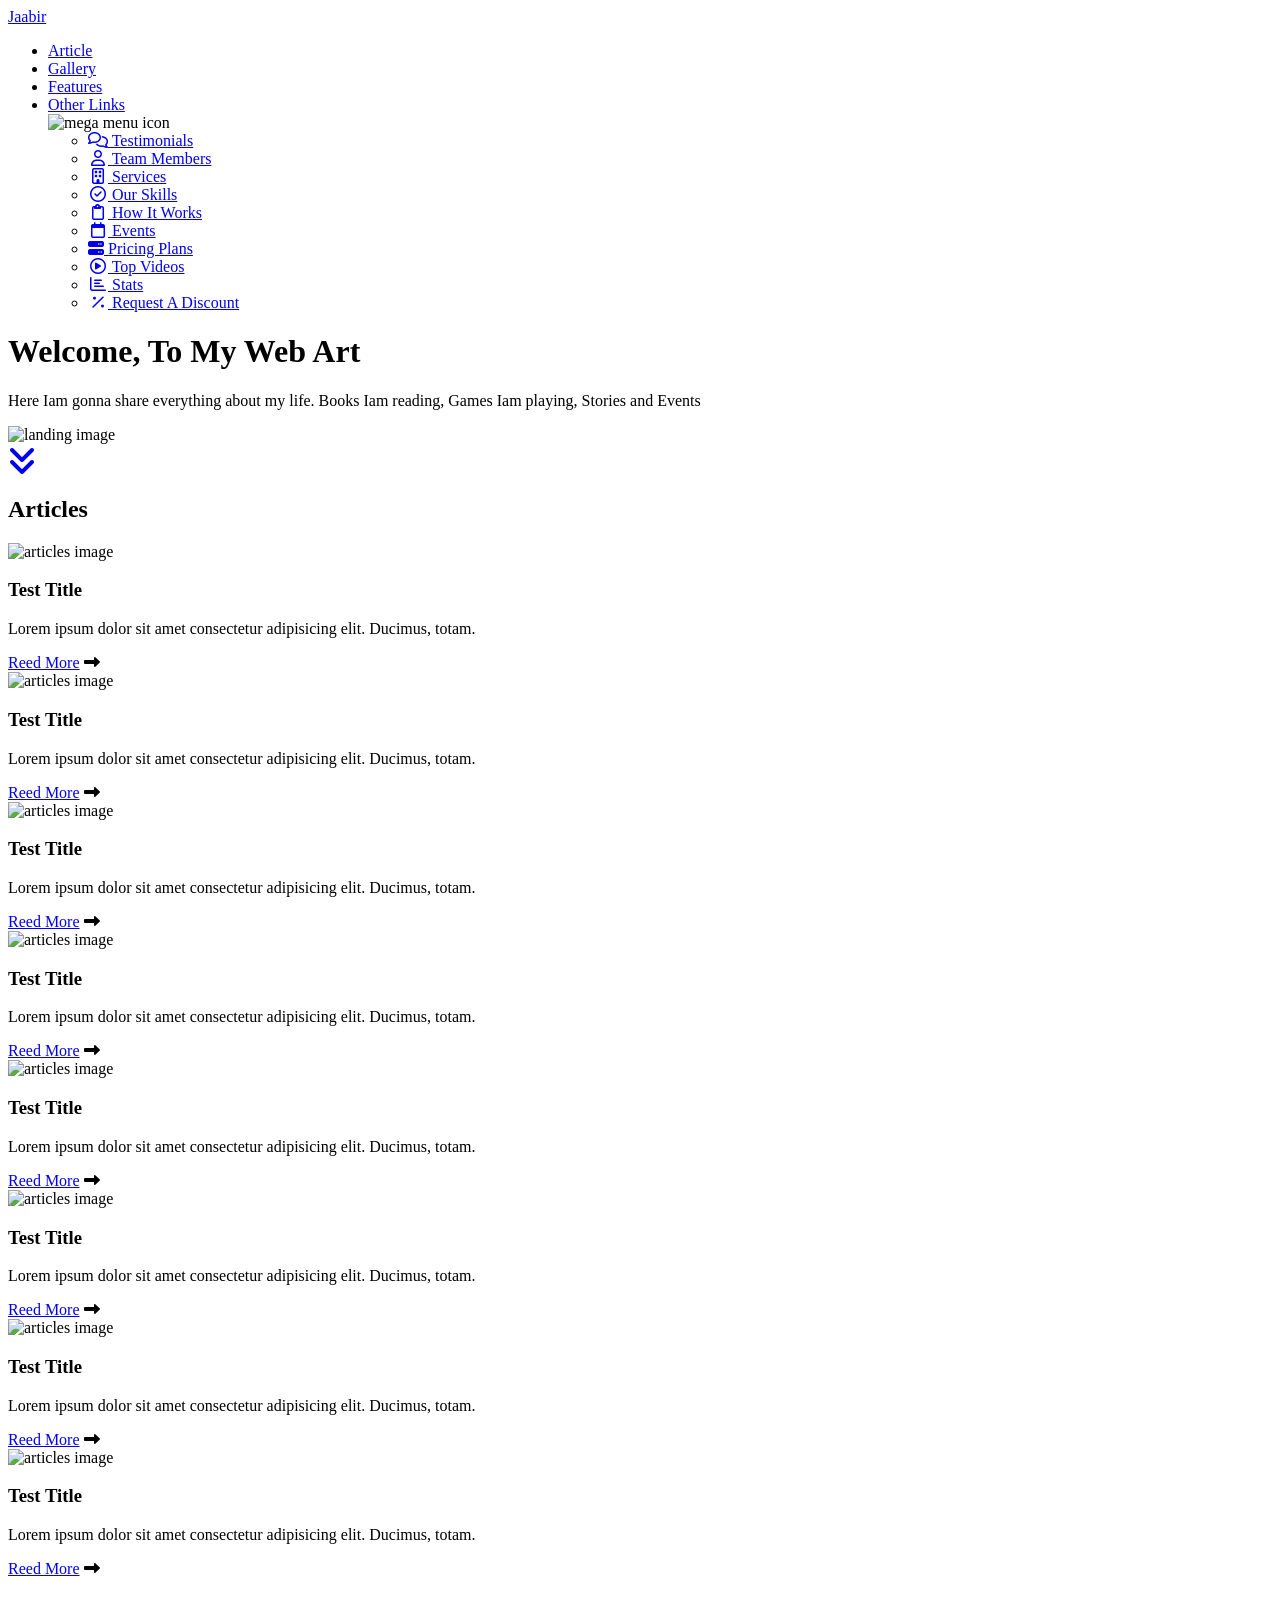
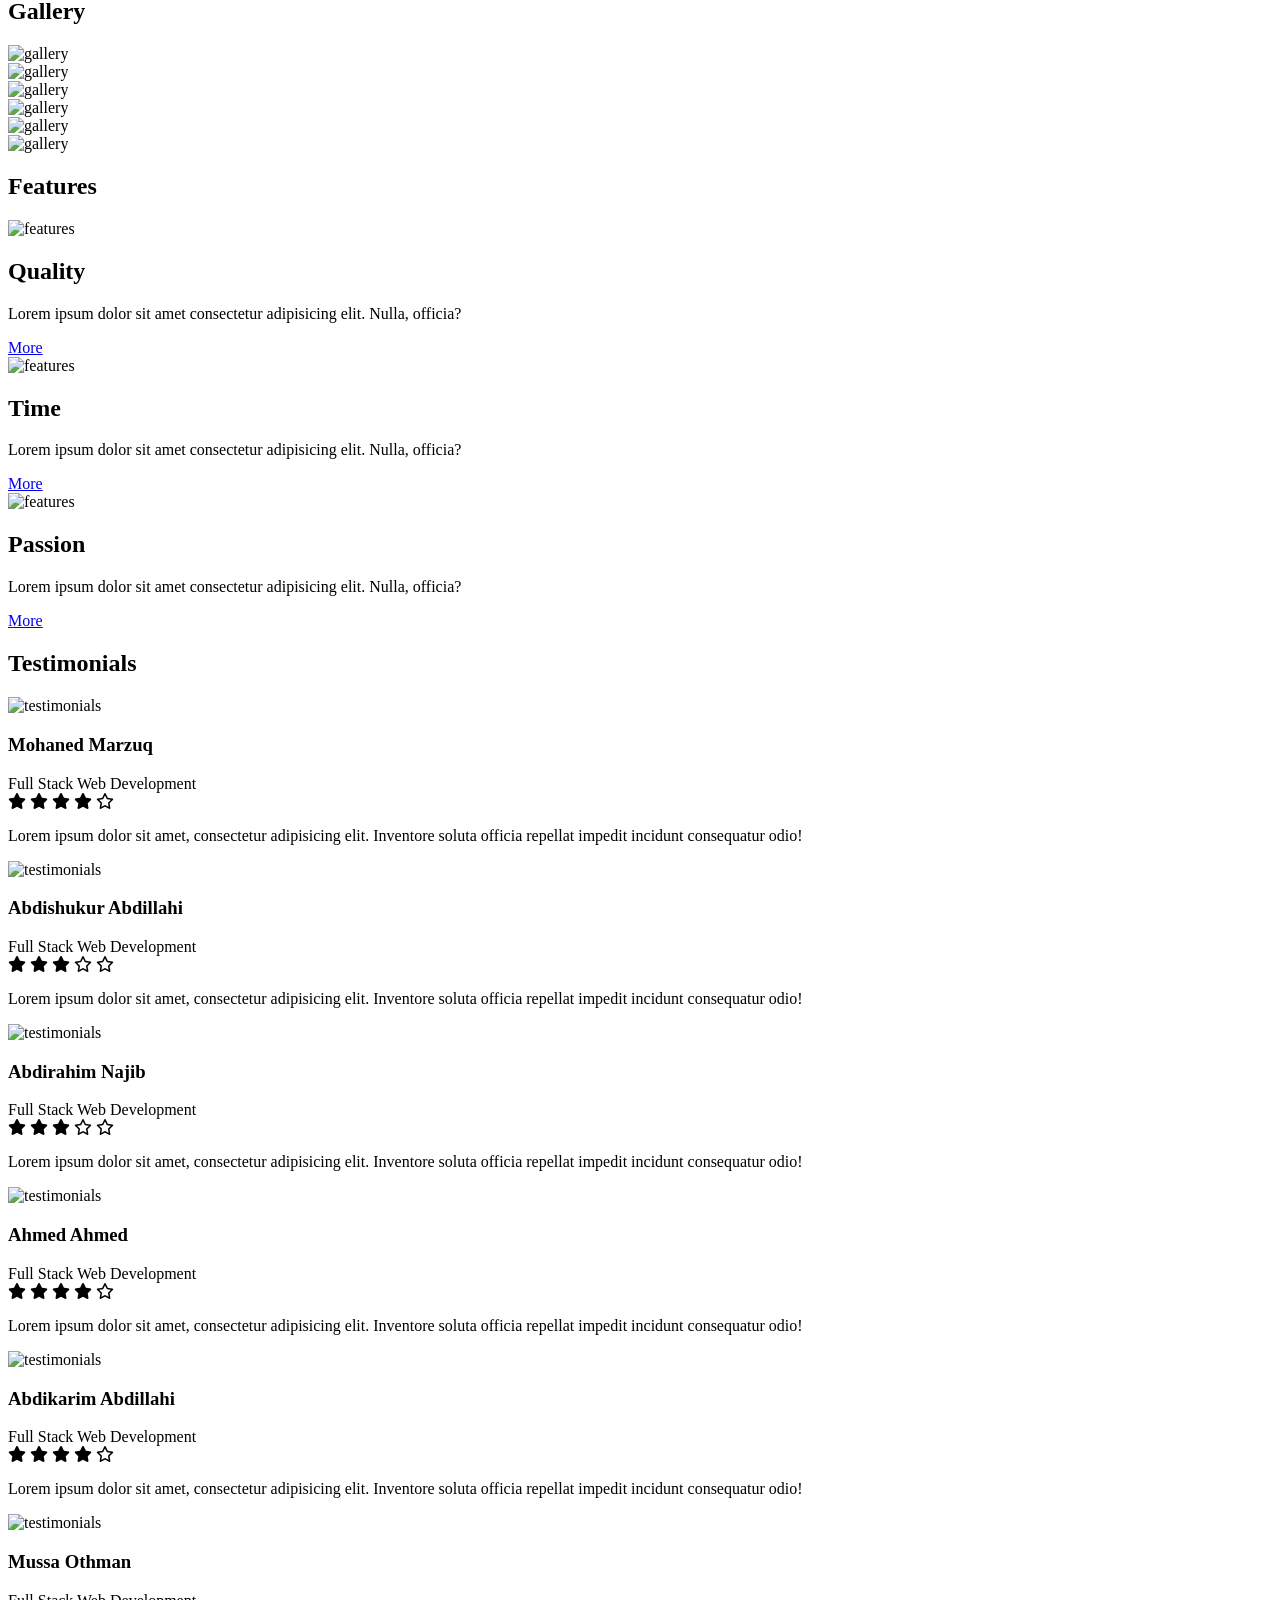
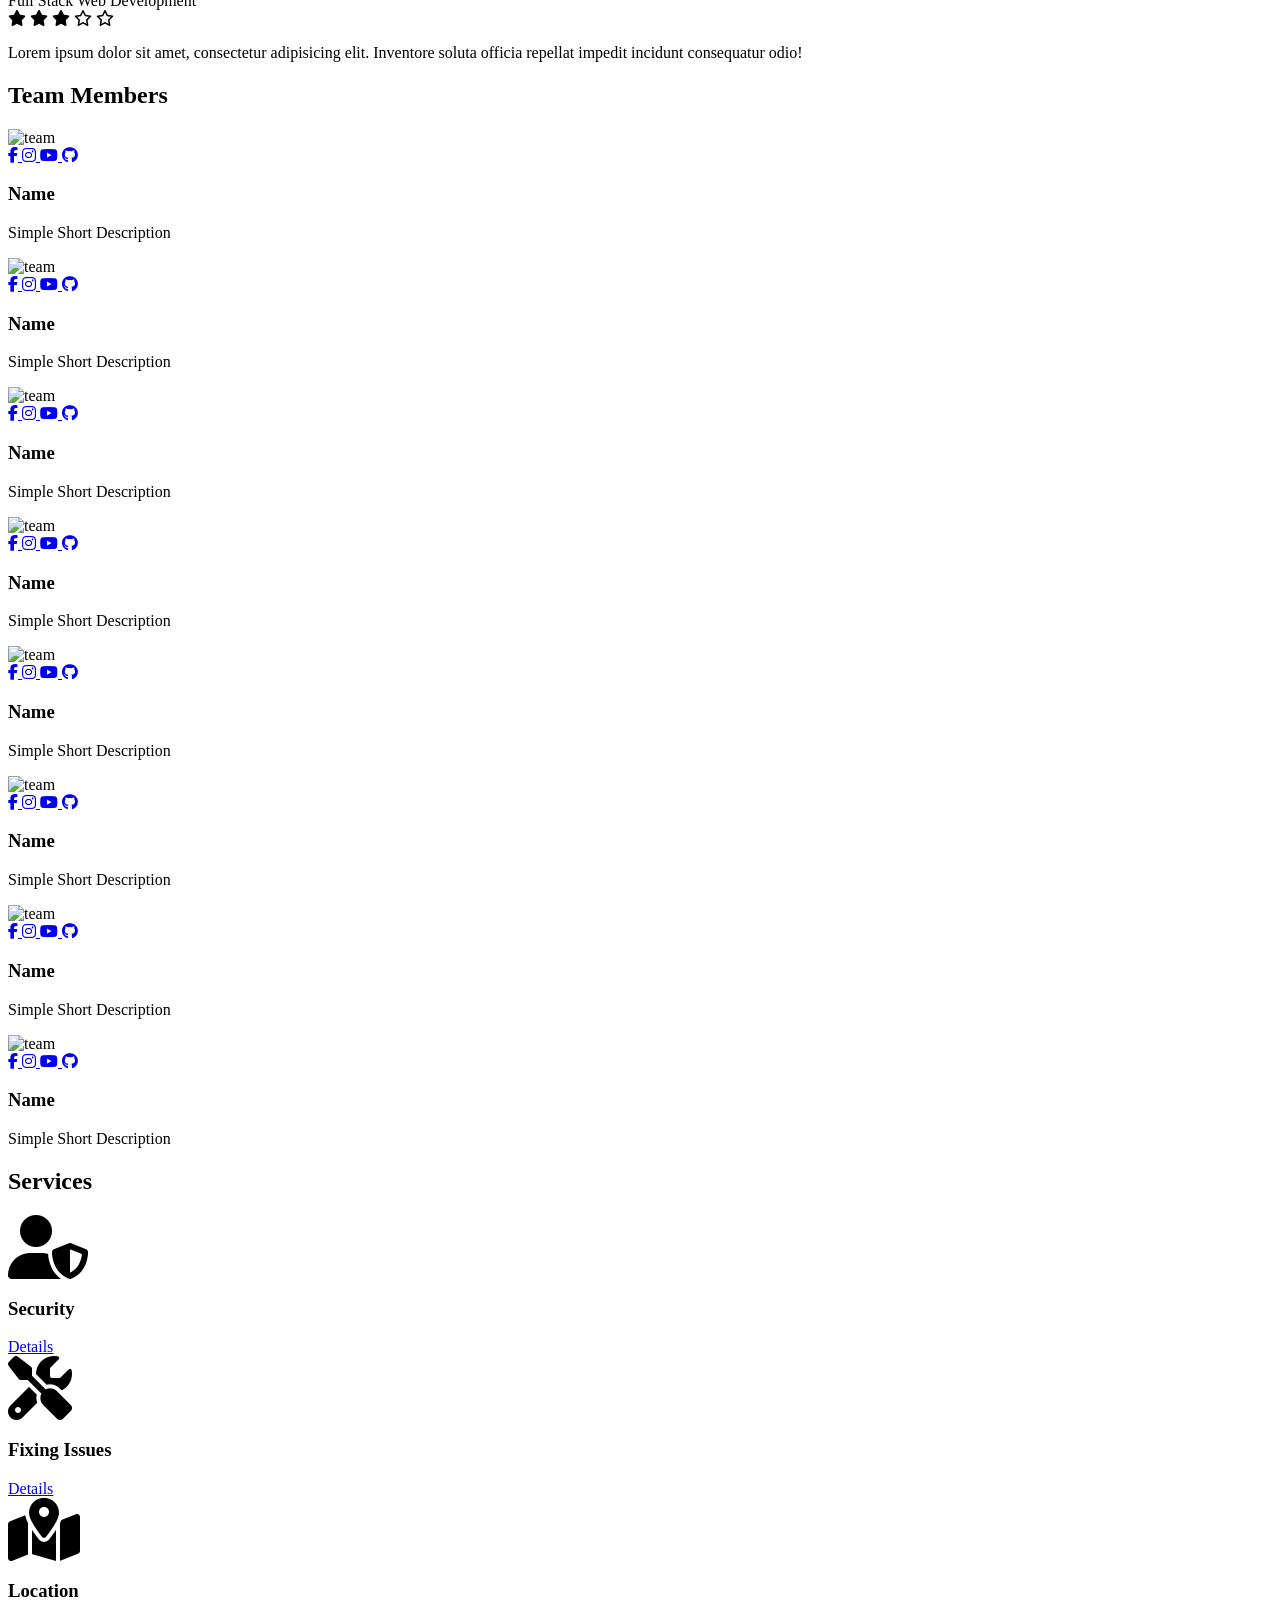
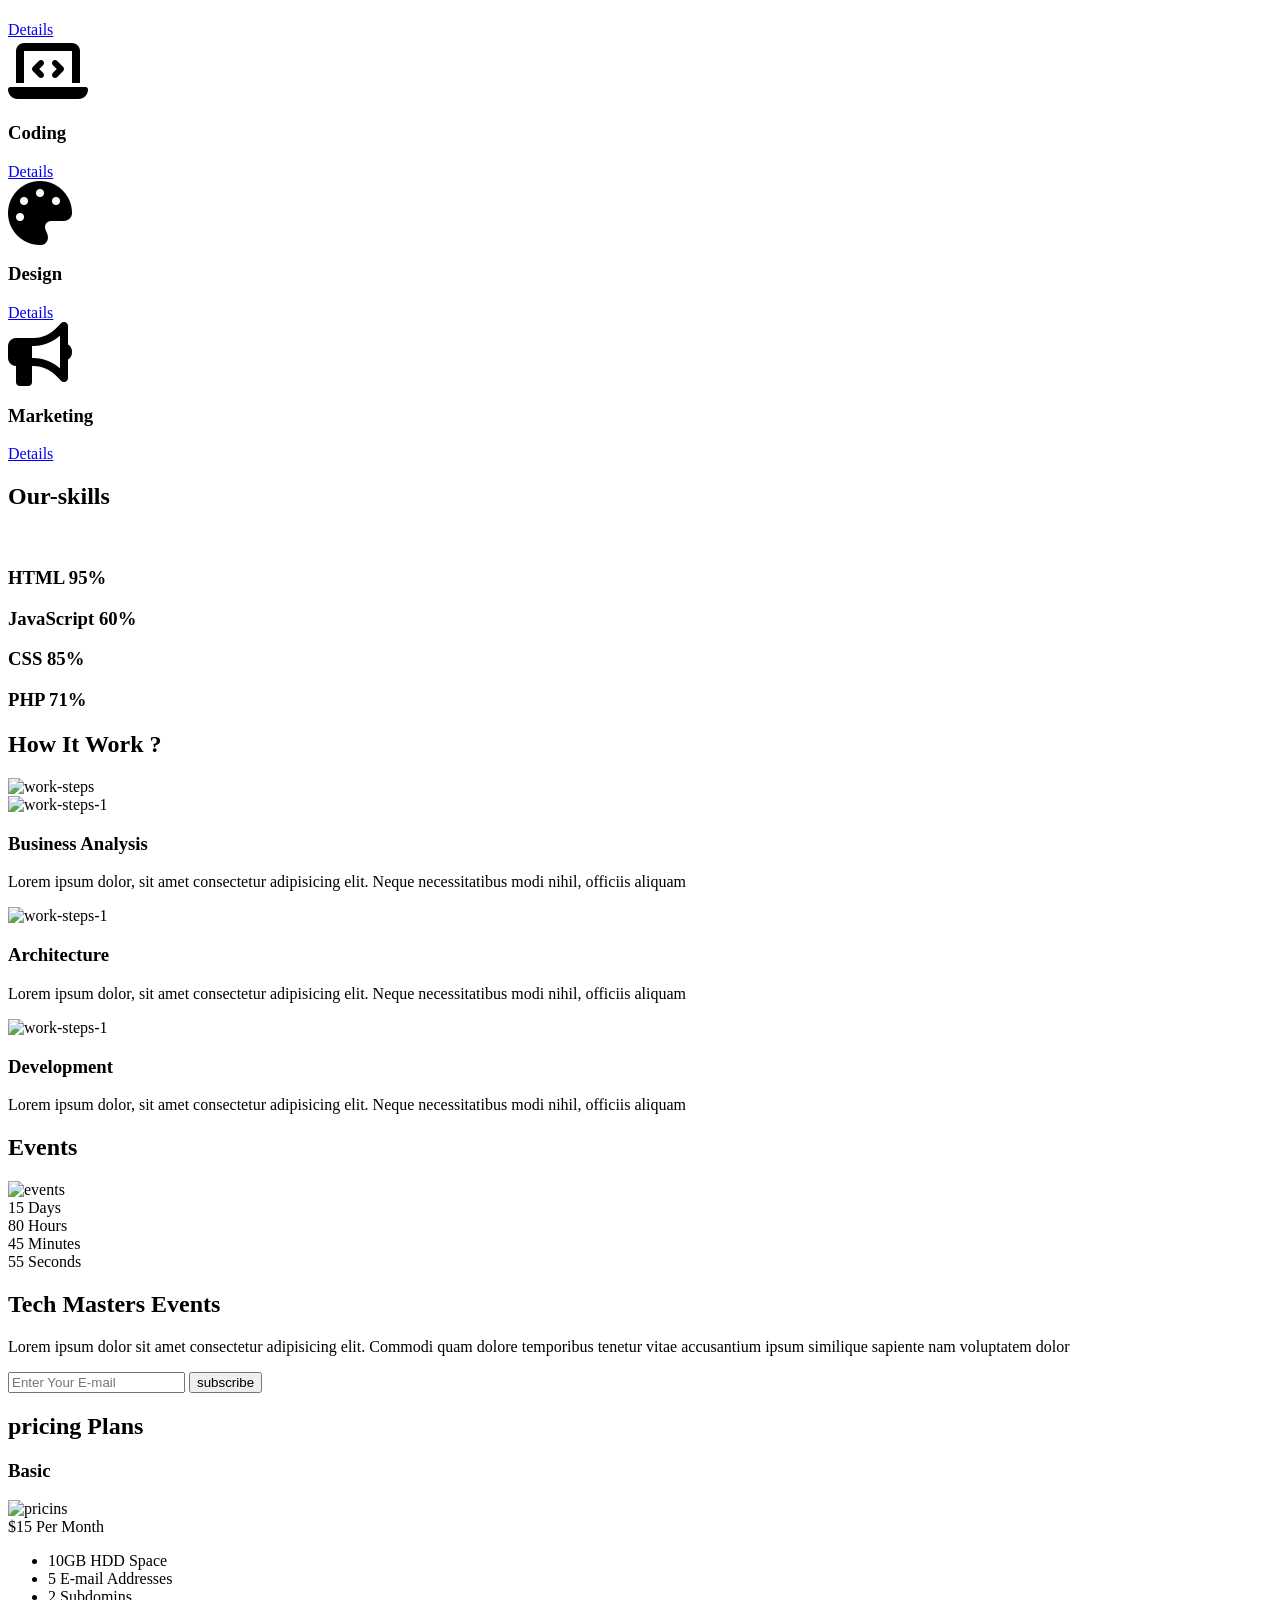
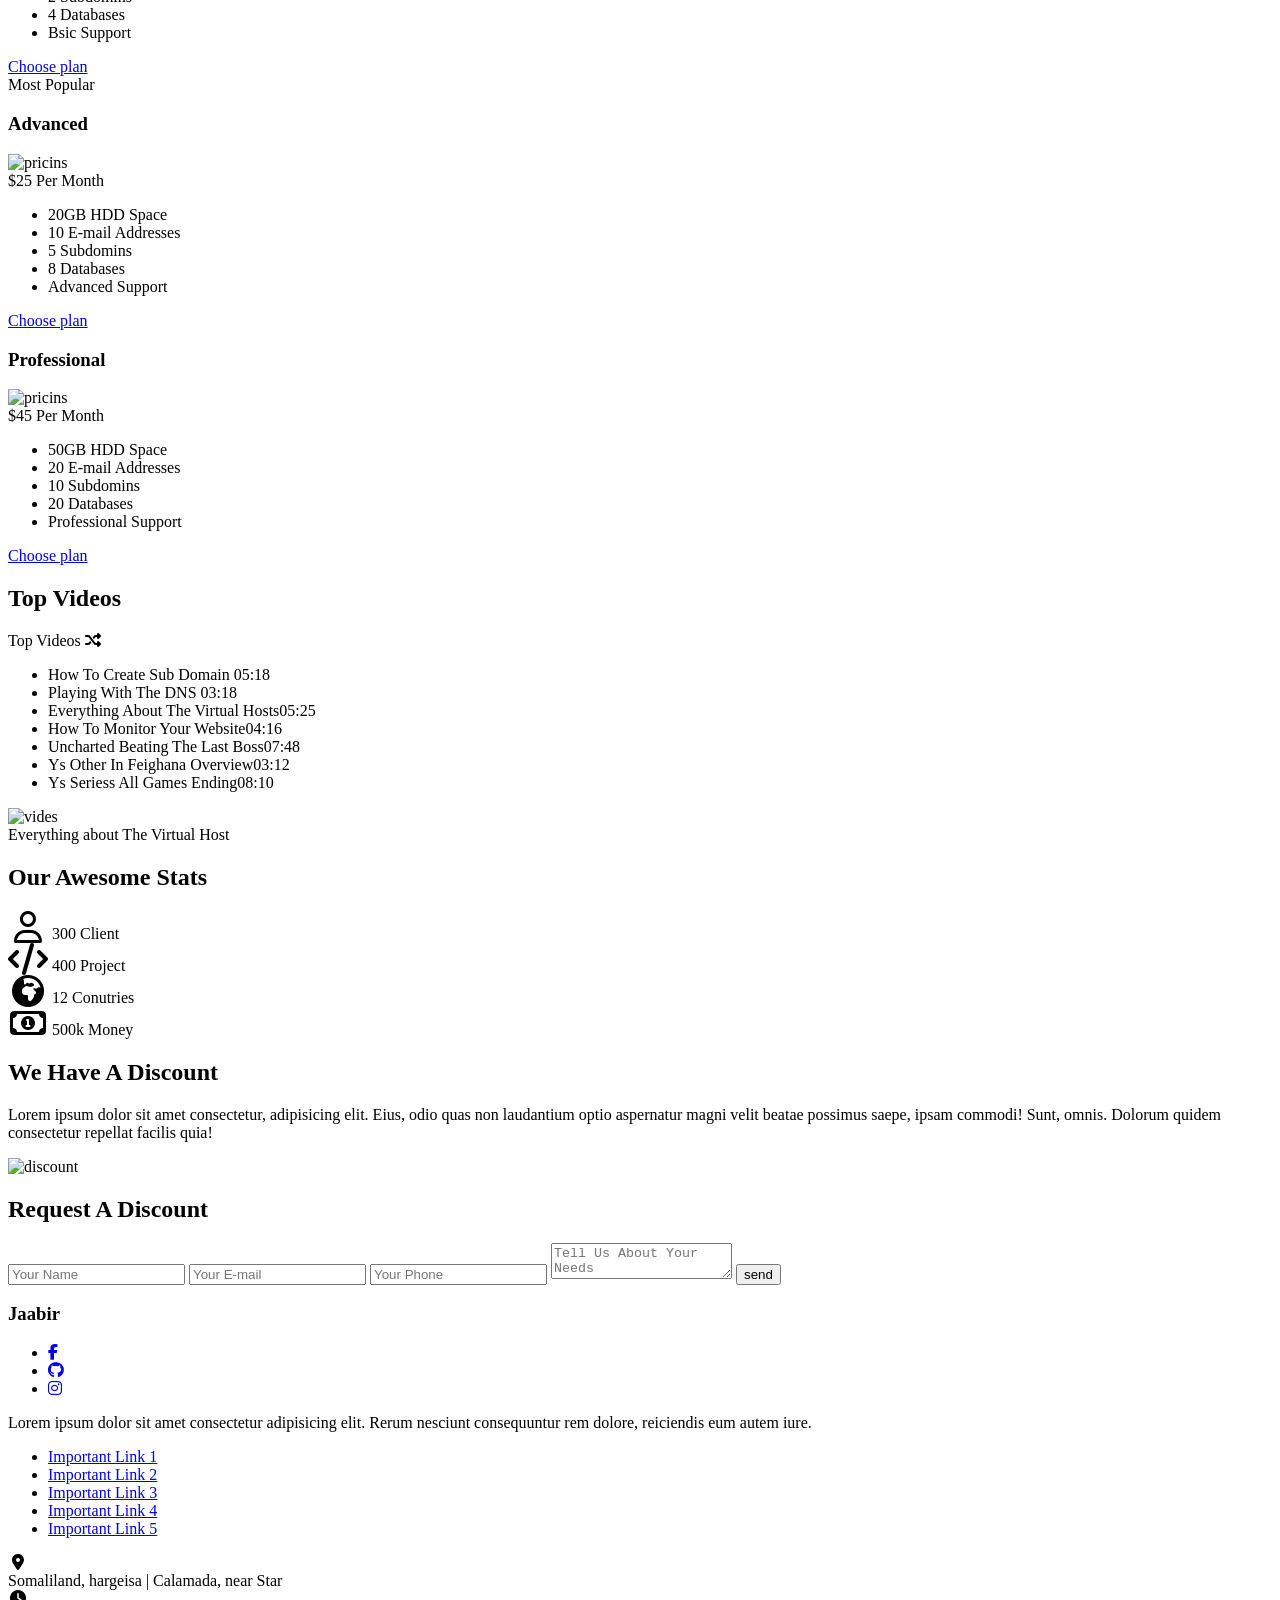
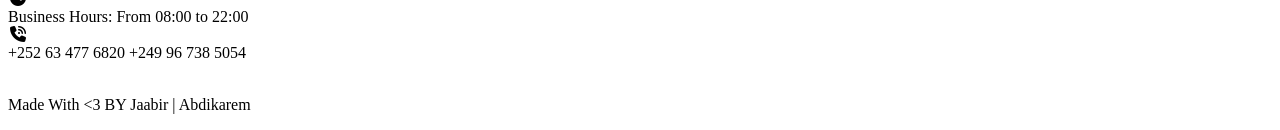
==== index.html @ 2e569401 "Add files via upload" ====
<!DOCTYPE html>
<html lang="en">

<head>
    <meta charset="UTF-8">
    <meta http-equiv="X-UA-Compatible" content="IE=edge">
    <meta name="viewport" content="width=device-width, initial-scale=1.0">
    <link rel="stylesheet" href="css/jabir.css">
    <link rel="stylesheet" href="css/normalize.css">
    <!-- font awesome -->
    <link rel="stylesheet" href="https://cdnjs.cloudflare.com/ajax/libs/font-awesome/6.1.1/css/all.min.css">
    <!-- google fonts -->
    <link rel="preconnect" href="https://fonts.googleapis.com">
    <link rel="preconnect" href="https://fonts.gstatic.com" crossorigin>
    <link
        href="https://fonts.googleapis.com/css2?family=Cairo:wght@300;400;500;700&family=Open+Sans:wght@400;700&family=Poppins:ital,wght@0,200;0,400;0,500;0,700;0,800;0,900;1,400;1,500;1,700;1,800&family=Work+Sans:wght@200;300;400;500;600;700;800&display=swap"
        rel="stylesheet">
    <title>Jaabir</title>
</head>

<body>
    <!-- start header  -->
    <div class="header" id="header">
        <div class="container">
            <a href="#" class="logo">Jaabir </a>
            <ul class="main-nav">
                <li><a href="#articles">Article</a></li>
                <li><a href="#gallery">Gallery</a></li>
                <li><a href="#features">Features</a></li>
                <li>
                    <a href="#">Other Links</a>
                    <!-- Megamenu start -->
                    <div class="mega-menu">
                        <div class="image">
                            <img src="imgs/megamenu.png" alt="mega menu icon">
                        </div>
                        <ul class="links">
                            <li>
                                <a href="#testimonials">
                                    <i class="far fa-comments fa-fw"></i> Testimonials
                                </a>
                            </li>
                            <li>
                                <a href="#team">
                                    <i class="far fa-user fa-fw"></i> Team Members
                                </a>
                            </li>
                            <li>
                                <a href="#services">
                                    <i class="far fa-building fa-fw"></i> Services
                                </a>
                            </li>
                            <li>
                                <a href="#skills">
                                    <i class="far fa-check-circle fa-fw"></i> Our Skills
                                </a>
                            </li>
                            <li>
                                <a href="#works">
                                    <i class="far fa-clipboard fa-fw"></i> How It Works
                                </a>
                            </li>
                        </ul>
                        <ul class="links">
                            <li>
                                <a href="#events">
                                    <i class="far fa-calendar fa-fw"></i> Events
                                </a>
                            </li>
                            <li>
                                <a href="#pricing">
                                    <i class="fa fa-server"></i> Pricing Plans
                                </a>
                            </li>
                            <li>
                                <a href="#videos">
                                    <i class="far fa-play-circle fa-fw"></i> Top Videos
                                </a>
                            </li>
                            <li>
                                <a href="#stats">
                                    <i class="far fa-chart-bar fa-fw"></i> Stats
                                </a>
                            </li>
                            <li>
                                <a href="#discount">
                                    <i class="far fa-percent fa-fw"></i> Request A Discount
                                </a>
                            </li>
                        </ul>
                    </div>
                    <!-- Magamenu end -->
                </li>
            </ul>
        </div>
    </div>
    <!-- end header  -->
    <!-- landing start  -->
    <div class="landing">
        <div class="container">
            <div class="text">
                <h1>Welcome, To My Web Art</h1>
                <p>Here Iam gonna share everything about my life. Books Iam reading, Games Iam playing, Stories and
                    Events</p>
            </div>
            <div class="image">
                <img src="imgs/landing-image.png" alt="landing image">
            </div>
        </div>
        <a href="#articles" class="go-down">
            <i class="fas fa-angle-double-down fa-2x"></i>
        </a>
    </div>
    <!-- landing end -->
    <!-- start Articles  -->
    <div class="articles" id="articles">
        <h2 class="main-title">Articles</h2>
        <div class="container">
            <div class="box">
                <img src="imgs/cat-01.jpg" alt="articles image">
                <div class="content">
                    <h3>Test Title</h3>
                    <p>Lorem ipsum dolor sit amet consectetur adipisicing elit. Ducimus, totam.</p>
                </div>
                <div class="info">
                    <a href="#">Reed More</a>
                    <i class="fas fa-long-arrow-alt-right"></i>
                </div>
            </div>
            <div class="box">
                <img src="imgs/cat-02.jpg" alt="articles image">
                <div class="content">
                    <h3>Test Title</h3>
                    <p>Lorem ipsum dolor sit amet consectetur adipisicing elit. Ducimus, totam.</p>
                </div>
                <div class="info">
                    <a href="#">Reed More</a>
                    <i class="fas fa-long-arrow-alt-right"></i>
                </div>
            </div>
            <div class="box">
                <img src="imgs/cat-03.jpg" alt="articles image">
                <div class="content">
                    <h3>Test Title</h3>
                    <p>Lorem ipsum dolor sit amet consectetur adipisicing elit. Ducimus, totam.</p>
                </div>
                <div class="info">
                    <a href="#">Reed More</a>
                    <i class="fas fa-long-arrow-alt-right"></i>
                </div>
            </div>
            <div class="box">
                <img src="imgs/cat-04.jpg" alt="articles image">
                <div class="content">
                    <h3>Test Title</h3>
                    <p>Lorem ipsum dolor sit amet consectetur adipisicing elit. Ducimus, totam.</p>
                </div>
                <div class="info">
                    <a href="#">Reed More</a>
                    <i class="fas fa-long-arrow-alt-right"></i>
                </div>
            </div>
            <div class="box">
                <img src="imgs/cat-05.jpg" alt="articles image">
                <div class="content">
                    <h3>Test Title</h3>
                    <p>Lorem ipsum dolor sit amet consectetur adipisicing elit. Ducimus, totam.</p>
                </div>
                <div class="info">
                    <a href="#">Reed More</a>
                    <i class="fas fa-long-arrow-alt-right"></i>
                </div>
            </div>
            <div class="box">
                <img src="imgs/cat-06.jpg" alt="articles image">
                <div class="content">
                    <h3>Test Title</h3>
                    <p>Lorem ipsum dolor sit amet consectetur adipisicing elit. Ducimus, totam.</p>
                </div>
                <div class="info">
                    <a href="#">Reed More</a>
                    <i class="fas fa-long-arrow-alt-right"></i>
                </div>
            </div>
            <div class="box">
                <img src="imgs/cat-07.jpg" alt="articles image">
                <div class="content">
                    <h3>Test Title</h3>
                    <p>Lorem ipsum dolor sit amet consectetur adipisicing elit. Ducimus, totam.</p>
                </div>
                <div class="info">
                    <a href="#">Reed More</a>
                    <i class="fas fa-long-arrow-alt-right"></i>
                </div>
            </div>
            <div class="box">
                <img src="imgs/cat-08.jpg" alt="articles image">
                <div class="content">
                    <h3>Test Title</h3>
                    <p>Lorem ipsum dolor sit amet consectetur adipisicing elit. Ducimus, totam.</p>
                </div>
                <div class="info">
                    <a href="#">Reed More</a>
                    <i class="fas fa-long-arrow-alt-right"></i>
                </div>
            </div>
        </div>
    </div>
    <div class="spikes"></div>
    <!-- end Articles  -->
    <!-- Start Gallery  -->
    <div class="gallery" id="gallery">

        <h2 class="main-title">Gallery</h2>
        <div class="container">
            <div class="box">
                <div class="image">
                    <img src="imgs/gallery-01.png" alt="gallery">
                </div>
            </div>
            <div class="box">
                <div class="image">
                    <img src="imgs/gallery-02.png" alt="gallery">
                </div>
            </div>
            <div class="box">
                <div class="image">
                    <img src="imgs/gallery-03.jpg" alt="gallery">
                </div>
            </div>
            <div class="box">
                <div class="image">
                    <img src="imgs/gallery-04.png" alt="gallery">
                </div>
            </div>
            <div class="box">
                <div class="image">
                    <img src="imgs/gallery-05.jpg" alt="gallery">
                </div>
            </div>
            <div class="box">
                <div class="image">
                    <img src="imgs/gallery-06.png" alt="gallery">
                </div>
            </div>
        </div>
    </div>
    <!-- End Gallery  -->
    <!-- Start Features -->
    <div class="features" id="features">
        <h2 class="main-title"> Features</h2>
        <div class="container">
            <div class="box quality">
                <div class="img-holder">
                    <img src="imgs/features-01.jpg" alt="features">
                </div>
                <h2>Quality</h2>
                <p>Lorem ipsum dolor sit amet consectetur adipisicing elit. Nulla, officia?</p>
                <a href="#">More</a>
            </div>
            <div class="box time">
                <div class="img-holder">
                    <img src="imgs/features-02.jpg" alt="features">
                </div>
                <h2>Time</h2>
                <p>Lorem ipsum dolor sit amet consectetur adipisicing elit. Nulla, officia?</p>
                <a href="#">More</a>
            </div>
            <div class="box passion">
                <div class="img-holder">
                    <img src="imgs/features-03.jpg" alt="features">
                </div>
                <h2>Passion</h2>
                <p>Lorem ipsum dolor sit amet consectetur adipisicing elit. Nulla, officia?</p>
                <a href="#">More</a>
            </div>
        </div>
    </div>
    <div class="spikes"></div>

    <!-- End Features -->
    <!-- Start Testimonials -->
    <div class="testimonials" id="testimonials">
        <h2 class="main-title">Testimonials</h2>
        <div class="container">
            <div class="box">
                <img src="imgs/avatar-03.png" alt="testimonials">
                <h3>Mohaned Marzuq</h3>
                <span class="title">Full Stack Web Development </span>
                <div class="rate">
                    <i class="filled fas fa-star"></i>
                    <i class="filled fas fa-star"></i>
                    <i class="filled fas fa-star"></i>
                    <i class="filled fas fa-star"></i>
                    <i class="far fa-star"></i>
                </div>
                <p>Lorem ipsum dolor sit amet, consectetur adipisicing elit. Inventore soluta officia repellat impedit
                    incidunt consequatur odio!</p>
            </div>
            <div class="box">
                <img src="imgs/avatar-01.png" alt="testimonials">
                <h3>Abdishukur Abdillahi</h3>
                <span class="title">Full Stack Web Development </span>
                <div class="rate">
                    <i class="filled fas fa-star"></i>
                    <i class="filled fas fa-star"></i>
                    <i class="filled fas fa-star"></i>
                    <i class="far fa-star"></i>
                    <i class="far fa-star"></i>
                </div>
                <p>Lorem ipsum dolor sit amet, consectetur adipisicing elit. Inventore soluta officia repellat impedit
                    incidunt consequatur odio!</p>
            </div>
            <div class="box">
                <img src="imgs/avatar-02.png" alt="testimonials">
                <h3>Abdirahim Najib</h3>
                <span class="title">Full Stack Web Development </span>
                <div class="rate">
                    <i class="filled fas fa-star"></i>
                    <i class="filled fas fa-star"></i>
                    <i class="filled fas fa-star"></i>
                    <i class="far fa-star"></i>
                    <i class="far fa-star"></i>
                </div>
                <p>Lorem ipsum dolor sit amet, consectetur adipisicing elit. Inventore soluta officia repellat impedit
                    incidunt consequatur odio!</p>
            </div>
            <div class="box">
                <img src="imgs/avatar-04.png" alt="testimonials">
                <h3>Ahmed Ahmed</h3>
                <span class="title">Full Stack Web Development </span>
                <div class="rate">
                    <i class="filled fas fa-star"></i>
                    <i class="filled fas fa-star"></i>
                    <i class="filled fas fa-star"></i>
                    <i class="filled fas fa-star"></i>
                    <i class="far fa-star"></i>
                </div>
                <p>Lorem ipsum dolor sit amet, consectetur adipisicing elit. Inventore soluta officia repellat impedit
                    incidunt consequatur odio!</p>
            </div>
            <div class="box">
                <img src="imgs/avatar-06.png" alt="testimonials">
                <h3>Abdikarim Abdillahi</h3>
                <span class="title">Full Stack Web Development</span>
                <div class="rate">
                    <i class="filled fas fa-star"></i>
                    <i class="filled fas fa-star"></i>
                    <i class="filled fas fa-star"></i>
                    <i class="filled fas fa-star"></i>
                    <i class="far fa-star"></i>
                </div>
                <p>Lorem ipsum dolor sit amet, consectetur adipisicing elit. Inventore soluta officia repellat impedit
                    incidunt consequatur odio!</p>
            </div>
            <div class="box">
                <img src="imgs/avatar-05.png" alt="testimonials">
                <h3>Mussa Othman</h3>
                <span class="title">Full Stack Web Development </span>
                <div class="rate">
                    <i class="filled fas fa-star"></i>
                    <i class="filled fas fa-star"></i>
                    <i class="filled fas fa-star"></i>
                    <i class="far fa-star"></i>
                    <i class="far fa-star"></i>
                </div>
                <p>Lorem ipsum dolor sit amet, consectetur adipisicing elit. Inventore soluta officia repellat impedit
                    incidunt consequatur odio!</p>
            </div>
        </div>
    </div>
    <!-- End Testimonials -->
    <!-- Team start  -->
    <div class="team" id="team">
        <h2 class="main-title">Team Members </h2>
        <div class="container">
            <div class="box">
                <div class="data">
                    <img src="imgs/team-01.jpg" alt="team">
                    <div class="social">
                        <a href="https://www.facebook.com/otako1.jaabir">
                            <i class="fab fa-facebook-f"></i>
                        </a>
                        <a href="https://www.instagram.com/jaabir_r6/">
                            <i class="fab fa-instagram"></i>
                        </a>
                        <a href="#">
                            <i class="fab fa-youtube"></i>
                        </a>
                        <a href="https://github.com/Jaabir-Abdillahi">
                            <i class="fab fa-github"></i>
                        </a>
                    </div>
                </div>
                <div class="info">
                    <h3>Name</h3>
                    <p>Simple Short Description</p>
                </div>
            </div>
            <div class="box">
                <div class="data">
                    <img src="imgs/team-02.jpg" alt="team">
                    <div class="social">
                        <a href="https://www.facebook.com/otako1.jaabir">
                            <i class="fab fa-facebook-f"></i>
                        </a>
                        <a href="https://www.instagram.com/jaabir_r6/">
                            <i class="fab fa-instagram"></i>
                        </a>
                        <a href="#">
                            <i class="fab fa-youtube"></i>
                        </a>
                        <a href="https://github.com/Jaabir-Abdillahi">
                            <i class="fab fa-github"></i>
                        </a>
                    </div>
                </div>
                <div class="info">
                    <h3>Name</h3>
                    <p>Simple Short Description</p>
                </div>
            </div>
            <div class="box">
                <div class="data">
                    <img src="imgs/team-03.jpg" alt="team">
                    <div class="social">
                        <a href="https://www.facebook.com/otako1.jaabir">
                            <i class="fab fa-facebook-f"></i>
                        </a>
                        <a href="https://www.instagram.com/jaabir_r6/">
                            <i class="fab fa-instagram"></i>
                        </a>
                        <a href="#">
                            <i class="fab fa-youtube"></i>
                        </a>
                        <a href="https://github.com/Jaabir-Abdillahi">
                            <i class="fab fa-github"></i>
                        </a>
                    </div>
                </div>
                <div class="info">
                    <h3>Name</h3>
                    <p>Simple Short Description</p>
                </div>
            </div>
            <div class="box">
                <div class="data">
                    <img src="imgs/team-04.jpg" alt="team">
                    <div class="social">
                        <a href="https://www.facebook.com/otako1.jaabir">
                            <i class="fab fa-facebook-f"></i>
                        </a>
                        <a href="https://www.instagram.com/jaabir_r6/">
                            <i class="fab fa-instagram"></i>
                        </a>
                        <a href="#">
                            <i class="fab fa-youtube"></i>
                        </a>
                        <a href="https://github.com/Jaabir-Abdillahi">
                            <i class="fab fa-github"></i>
                        </a>
                    </div>
                </div>
                <div class="info">
                    <h3>Name</h3>
                    <p>Simple Short Description</p>
                </div>
            </div>
            <div class="box">
                <div class="data">
                    <img src="imgs/team-05.png" alt="team">
                    <div class="social">
                        <a href="https://www.facebook.com/otako1.jaabir">
                            <i class="fab fa-facebook-f"></i>
                        </a>
                        <a href="https://www.instagram.com/jaabir_r6/">
                            <i class="fab fa-instagram"></i>
                        </a>
                        <a href="#">
                            <i class="fab fa-youtube"></i>
                        </a>
                        <a href="https://github.com/Jaabir-Abdillahi">
                            <i class="fab fa-github"></i>
                        </a>
                    </div>
                </div>
                <div class="info">
                    <h3>Name</h3>
                    <p>Simple Short Description</p>
                </div>
            </div>
            <div class="box">
                <div class="data">
                    <img src="imgs/team-06.png" alt="team">
                    <div class="social">
                        <a href="https://www.facebook.com/otako1.jaabir">
                            <i class="fab fa-facebook-f"></i>
                        </a>
                        <a href="https://www.instagram.com/jaabir_r6/">
                            <i class="fab fa-instagram"></i>
                        </a>
                        <a href="#">
                            <i class="fab fa-youtube"></i>
                        </a>
                        <a href="https://github.com/Jaabir-Abdillahi">
                            <i class="fab fa-github"></i>
                        </a>
                    </div>
                </div>
                <div class="info">
                    <h3>Name</h3>
                    <p>Simple Short Description</p>
                </div>
            </div>
            <div class="box">
                <div class="data">
                    <img src="imgs/team-07.jpg" alt="team">
                    <div class="social">
                        <a href="https://www.facebook.com/otako1.jaabir">
                            <i class="fab fa-facebook-f"></i>
                        </a>
                        <a href="https://www.instagram.com/jaabir_r6/">
                            <i class="fab fa-instagram"></i>
                        </a>
                        <a href="#">
                            <i class="fab fa-youtube"></i>
                        </a>
                        <a href="https://github.com/Jaabir-Abdillahi">
                            <i class="fab fa-github"></i>
                        </a>
                    </div>
                </div>
                <div class="info">
                    <h3>Name</h3>
                    <p>Simple Short Description</p>
                </div>
            </div>
            <div class="box">
                <div class="data">
                    <img src="imgs/team-08.jpg" alt="team">
                    <div class="social">
                        <a href="https://www.facebook.com/otako1.jaabir">
                            <i class="fab fa-facebook-f"></i>
                        </a>
                        <a href="https://www.instagram.com/jaabir_r6/">
                            <i class="fab fa-instagram"></i>
                        </a>
                        <a href="#">
                            <i class="fab fa-youtube"></i>
                        </a>
                        <a href="https://github.com/Jaabir-Abdillahi">
                            <i class="fab fa-github"></i>
                        </a>
                    </div>
                </div>
                <div class="info">
                    <h3>Name</h3>
                    <p>Simple Short Description</p>
                </div>
            </div>
        </div>
    </div>
    <div class="spikes"></div>

    <!-- Team end -->
    <!-- Services start  -->
    <div class="services" id="services">
        <div class="dots dots-up"></div>
        <div class="dots dots-down"></div>
        <h2 class="main-title"> Services</h2>
        <div class="container">
            <div class="box">
                <i class="fas fa-user-shield fa-4x"></i>
                <h3>Security</h3>
                <div class="info">
                    <a href="#">Details</a>
                </div>
            </div>
            <div class="box">
                <i class="fas fa-tools fa-4x"></i>
                <h3>Fixing Issues</h3>
                <div class="info">
                    <a href="#">Details</a>
                </div>
            </div>
            <div class="box">
                <i class="fas fa-map-marked-alt fa-4x"></i>
                <h3>Location</h3>
                <div class="info">
                    <a href="#">Details</a>
                </div>
            </div>
            <div class="box">
                <i class="fas fa-laptop-code fa-4x"></i>
                <h3>Coding</h3>
                <div class="info">
                    <a href="#">Details</a>
                </div>
            </div>
            <div class="box">
                <i class="fas fa-palette fa-4x"></i>
                <h3>Design</h3>
                <div class="info">
                    <a href="#">Details</a>
                </div>
            </div>
            <div class="box">
                <i class="fas fa-bullhorn fa-4x"></i>
                <h3>Marketing</h3>
                <div class="info">
                    <a href="#">Details</a>
                </div>
            </div>
        </div>
    </div>
    <!-- Services end -->
    <!-- Skills Start  -->
    <div class="our-skills" id="skills">
        <h2 class="main-title">Our-skills</h2>
        <div class="container">
            <img src="imgs/skills.png" alt="">
            <div class="skills">
                <div class="skill">
                    <h3>HTML <span>95%</span></h3>
                    <div class="the-progress">
                        <span style="width: 95%"></span>
                    </div>
                </div>
                <div class="skill">
                    <h3>JavaScript <span>60%</span></h3>
                    <div class="the-progress">
                        <span style="width: 60%"></span>
                    </div>
                </div>
                <div class="skill">
                    <h3>CSS <span>85%</span></h3>
                    <div class="the-progress">
                        <span style="width: 85%"></span>
                    </div>
                </div>
                <div class="skill">
                    <h3>PHP <span>71%</span></h3>
                    <div class="the-progress">
                        <span style="width: 71%"></span>
                    </div>
                </div>
            </div>
        </div>
    </div>
    <div class="spikes"></div>

    <!-- Skills End -->
    <!-- start work steps -->
    <div class="work-steps" id="works">
        <h2 class="main-title">How It Work ?</h2>
        <div class="container">
            <img src="imgs/work-steps.png" alt="work-steps" class="image">
            <div class="info">
                <div class="box">
                    <img src="imgs/work-steps-1.png" alt="work-steps-1">
                    <div class="text">
                        <h3>Business Analysis </h3>
                        <p>Lorem ipsum dolor, sit amet consectetur adipisicing elit. Neque necessitatibus modi nihil,
                            officiis aliquam </p>
                    </div>
                </div>
                <div class="box">
                    <img src="imgs/work-steps-2.png" alt="work-steps-1">
                    <div class="text">
                        <h3>Architecture </h3>
                        <p>Lorem ipsum dolor, sit amet consectetur adipisicing elit. Neque necessitatibus modi nihil,
                            officiis aliquam </p>
                    </div>
                </div>
                <div class="box">
                    <img src="imgs/work-steps-3.png" alt="work-steps-1">
                    <div class="text">
                        <h3>Development </h3>
                        <p>Lorem ipsum dolor, sit amet consectetur adipisicing elit. Neque necessitatibus modi nihil,
                            officiis aliquam </p>
                    </div>
                </div>
            </div>
        </div>
    </div>
    <!-- end work steps -->
    <!-- Event start -->
    <div class="events" id="events">
        <h2 class="main-title">Events</h2>
        <div class="container">
            <img src="imgs/events.png" alt="events">
            <div class="info">
                <div class="time">
                    <div class="unit">
                        <span>15</span>
                        <span>Days</span>
                    </div>
                    <div class="unit">
                        <span>80</span>
                        <span>Hours</span>
                    </div>
                    <div class="unit">
                        <span>45</span>
                        <span>Minutes</span>
                    </div>
                    <div class="unit">
                        <span>55</span>
                        <span>Seconds</span>
                    </div>
                </div>
                <h2 class="title">Tech Masters Events</h2>
                <p class="description">
                    Lorem ipsum dolor sit amet consectetur adipisicing elit. Commodi quam dolore temporibus tenetur
                    vitae accusantium ipsum similique sapiente nam voluptatem dolor
                </p>
            </div>
            <div class="subscribe">
                <form action="">
                    <input type="email" placeholder="Enter Your E-mail">
                    <input type="submit" value="subscribe">
                </form>
            </div>
        </div>
    </div>
    <div class="spikes"></div>
    <!-- Event end -->
    <!-- Pricing start -->
    <div class="pricing" id="pricing">
        <div class="dots dots-up"></div>
        <div class="dots dots-down"></div>
        <h2 class="main-title">pricing Plans</h2>
        <div class="container">
            <div class="box">
                <h3 class="title">Basic</h3>
                <img src="imgs/hosting-basic.png" alt="pricins">
                <div class="price">
                    <span class="amount">$15</span>
                    <span class="time">Per Month</span>
                </div>
                <ul>
                    <li>10GB HDD Space</li>
                    <li>5 E-mail Addresses</li>
                    <li>2 Subdomins</li>
                    <li>4 Databases</li>
                    <li>Bsic Support</li>
                </ul>
                <a href="#">Choose plan</a>
            </div>
            <div class="box popular">
                <div class="label"> Most Popular</div>
                <h3 class="title">Advanced</h3>
                <img src="imgs/hosting-advanced.png" alt="pricins">
                <div class="price">
                    <span class="amount">$25</span>
                    <span class="time">Per Month</span>
                </div>
                <ul>
                    <li>20GB HDD Space</li>
                    <li>10 E-mail Addresses</li>
                    <li>5 Subdomins</li>
                    <li>8 Databases</li>
                    <li>Advanced Support</li>
                </ul>
                <a href="#">Choose plan</a>
            </div>
            <div class="box">
                <h3 class="title">Professional</h3>
                <img src="imgs/hosting-professional.png" alt="pricins">
                <div class="price">
                    <span class="amount">$45</span>
                    <span class="time">Per Month</span>
                </div>
                <ul>
                    <li>50GB HDD Space</li>
                    <li>20 E-mail Addresses</li>
                    <li>10 Subdomins</li>
                    <li>20 Databases</li>
                    <li>Professional Support</li>
                </ul>
                <a href="#">Choose plan</a>
            </div>
        </div>
    </div>
    <!-- Pricing end -->
    <!-- Start vides -->
    <div class="videos" id="videos">
        <h2 class="main-title">Top Videos</h2>
        <div class="container">
            <div class="holder">
                <div class="list">
                    <div class="name">
                        Top Videos
                        <i class="fas fa-random"></i>
                    </div>
                    <ul>
                        <li>How To Create Sub Domain <span>05:18</span></li>
                        <li>Playing With The DNS <span>03:18</span></li>
                        <li>Everything About The Virtual Hosts<span>05:25</span></li>
                        <li>How To Monitor Your Website<span>04:16</span></li>
                        <li>Uncharted Beating The Last Boss<span>07:48</span></li>
                        <li>Ys Other In Feighana Overview<span>03:12</span></li>
                        <li>Ys Seriess All Games Ending<span>08:10</span></li>
                    </ul>
                </div>
                <div class="preview">
                    <img src="imgs/video-preview.jpg" alt="vides">
                    <div class="info">Everything about The Virtual Host</div>
                </div>
            </div>
        </div>
    </div>
    <!-- End vides -->
    <!-- Start Stats  -->
    <div class="stats" id="stats">
        <h2 class="main-tit">Our Awesome Stats</h2>
        <div class="container">
            <div class="box">
                <i class="far fa-user fa-2x fa-fw"></i>
                <span class="number">300</span>
                <span class="text">Client</span>
            </div>
            <div class="box">
                <i class="fas fa-code fa-2x fa-fw"></i>
                <span class="number">400</span>
                <span class="text">Project</span>
            </div>
            <div class="box">
                <i class="fas fa-globe-africa fa-2x fa-fw"></i>
                <span class="number">12</span>
                <span class="text">Conutries</span>
            </div>
            <div class="box">
                <i class="far fa-money-bill-alt fa-2x fa-fw"></i>
                <span class="number">500k</span>
                <span class="text">Money</span>
            </div>
        </div>
    </div>
    <!-- End Stats  -->
    <!-- Discount Start -->
    <div class="discount" id="discount">
        <div class="image">
            <div class="content">
                <h2>We Have A Discount</h2>
                <p>Lorem ipsum dolor sit amet consectetur, adipisicing elit. Eius, odio quas non laudantium optio
                    aspernatur magni velit beatae possimus saepe, ipsam commodi! Sunt, omnis. Dolorum quidem consectetur
                    repellat facilis quia!</p>
                <img src="imgs/discount.png" alt="discount">
            </div>
        </div>
        <div class="form">
            <div class="content">
                <h2>Request A Discount</h2>
                <form action="">
                    <input class="input" type="text" placeholder="Your Name" name="name">
                    <input class="input" type="email" placeholder="Your E-mail" name="email">
                    <input class="input" type="text" placeholder="Your Phone" name="mobile">
                    <textarea class="input" placeholder="Tell Us About Your Needs" name="message"></textarea>
                    <input type="submit" value="send">
                </form>
            </div>
        </div>
    </div>
    <!-- Discount End -->
    <!-- Footer Start  -->
    <div class="footer">
        <div class="container">
            <div class="box">
                <h3>Jaabir</h3>
                <ul class="social">
                    <li>
                        <a href="https://www.facebook.com/otako1.jaabir" class="facebook">
                            <i class="fab fa-facebook-f"></i>
                        </a>
                    </li>
                    <li>
                        <a href="https://github.com/Jaabir-Abdillahi" class="github">
                            <i class="fab fa-github"></i>
                        </a>
                    </li>
                    <li>
                        <a href="https://www.instagram.com/jaabir_r6/" class="instagram">
                            <i class="fab fa-instagram"></i>
                        </a>
                    </li>
                </ul>
                <p class="text">
                    Lorem ipsum dolor sit amet consectetur adipisicing elit. Rerum nesciunt consequuntur rem dolore,
                    reiciendis eum autem iure.
                </p>
            </div>
            <div class="box">
                <ul class="links">
                    <li><a href="https://jaabir-abdillahi.github.io/Only-HTML-CSS-Template-Two.github.io/">Important
                            Link 1</a></li>
                    <li><a href="https://jaabir-abdillahi.github.io/Only-HTML-CSS-Template-one.github.io/">Important
                            Link 2</a></li>
                    <li><a href="https://jaabir-abdillahi.github.io/Only-HTML-CSS-Template-Two.github.io/">Important
                            Link 3</a></li>
                    <li><a href="https://jaabir-abdillahi.github.io/Only-HTML-CSS-Template-one.github.io/">Important
                            Link 4</a></li>
                    <li><a href="https://jaabir-abdillahi.github.io/Only-HTML-CSS-Template-Two.github.io/">Important
                            Link 5</a></li>
                </ul>
            </div>
            <div class="box">
                <div class="line">
                    <i class="fas fa-map-marker-alt fa-fw"></i>
                    <div class="info">
                        Somaliland, hargeisa | Calamada, near Star
                    </div>
                </div>
                <div class="line">
                    <i class="fas fa-clock fa-fw"></i>
                    <div class="info">
                        Business Hours: From 08:00 to 22:00
                    </div>
                </div>
                <div class="line">
                    <i class="fas fa-phone-volume fa-fw"></i>
                    <div class="info">
                        <span>+252 63 477 6820</span>
                        <span>+249 96 738 5054</span>
                    </div>
                </div>
            </div>
            <div class="box footer-gallery">
                <img src="imgs/gallery-01.png" alt="">
                <img src="imgs/gallery-02.png" alt="">
                <img src="imgs/gallery-03.jpg" alt="">
                <img src="imgs/gallery-04.png" alt="">
                <img src="imgs/gallery-05.jpg" alt="">
                <img src="imgs/gallery-06.png" alt="">
            </div>
        </div>
        <p class="copyright">Made With &lt;3 BY Jaabir | Abdikarem</p>
    </div>
    <!-- Footer End -->
</body>

</html>
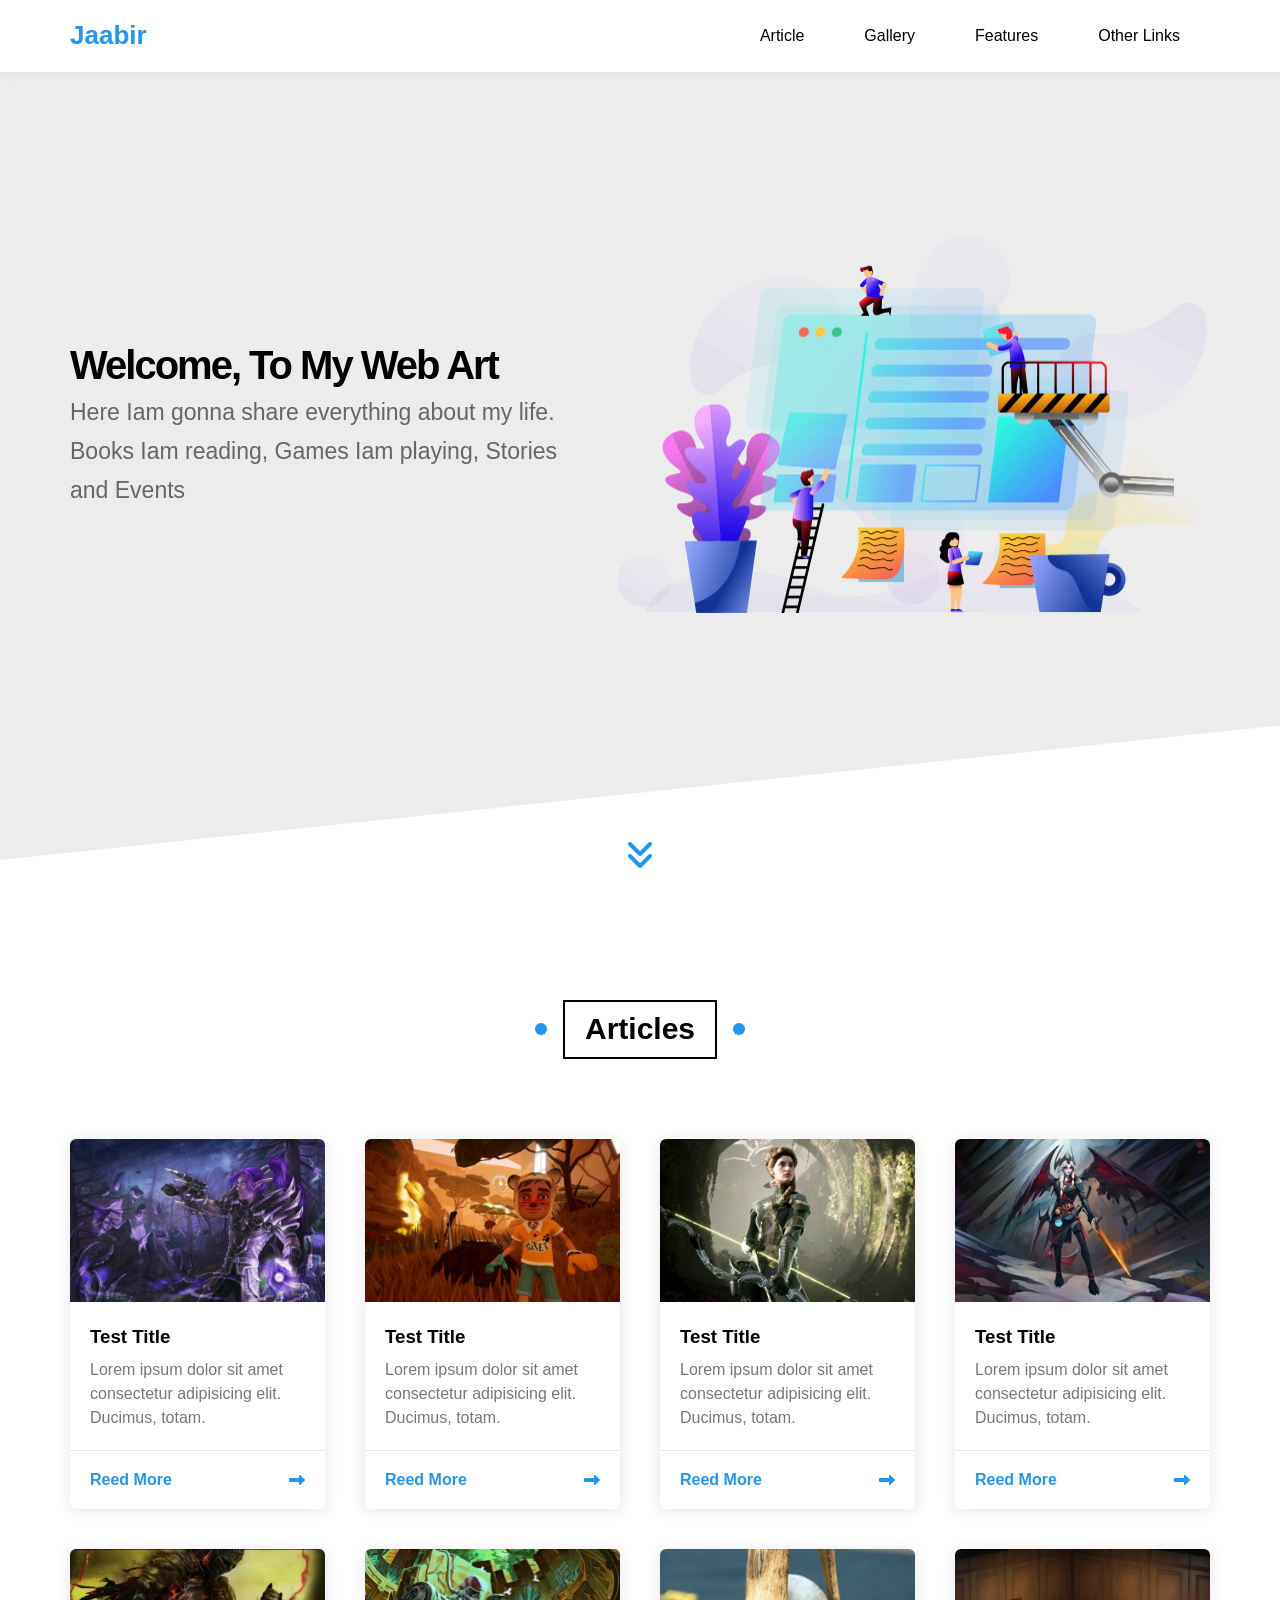
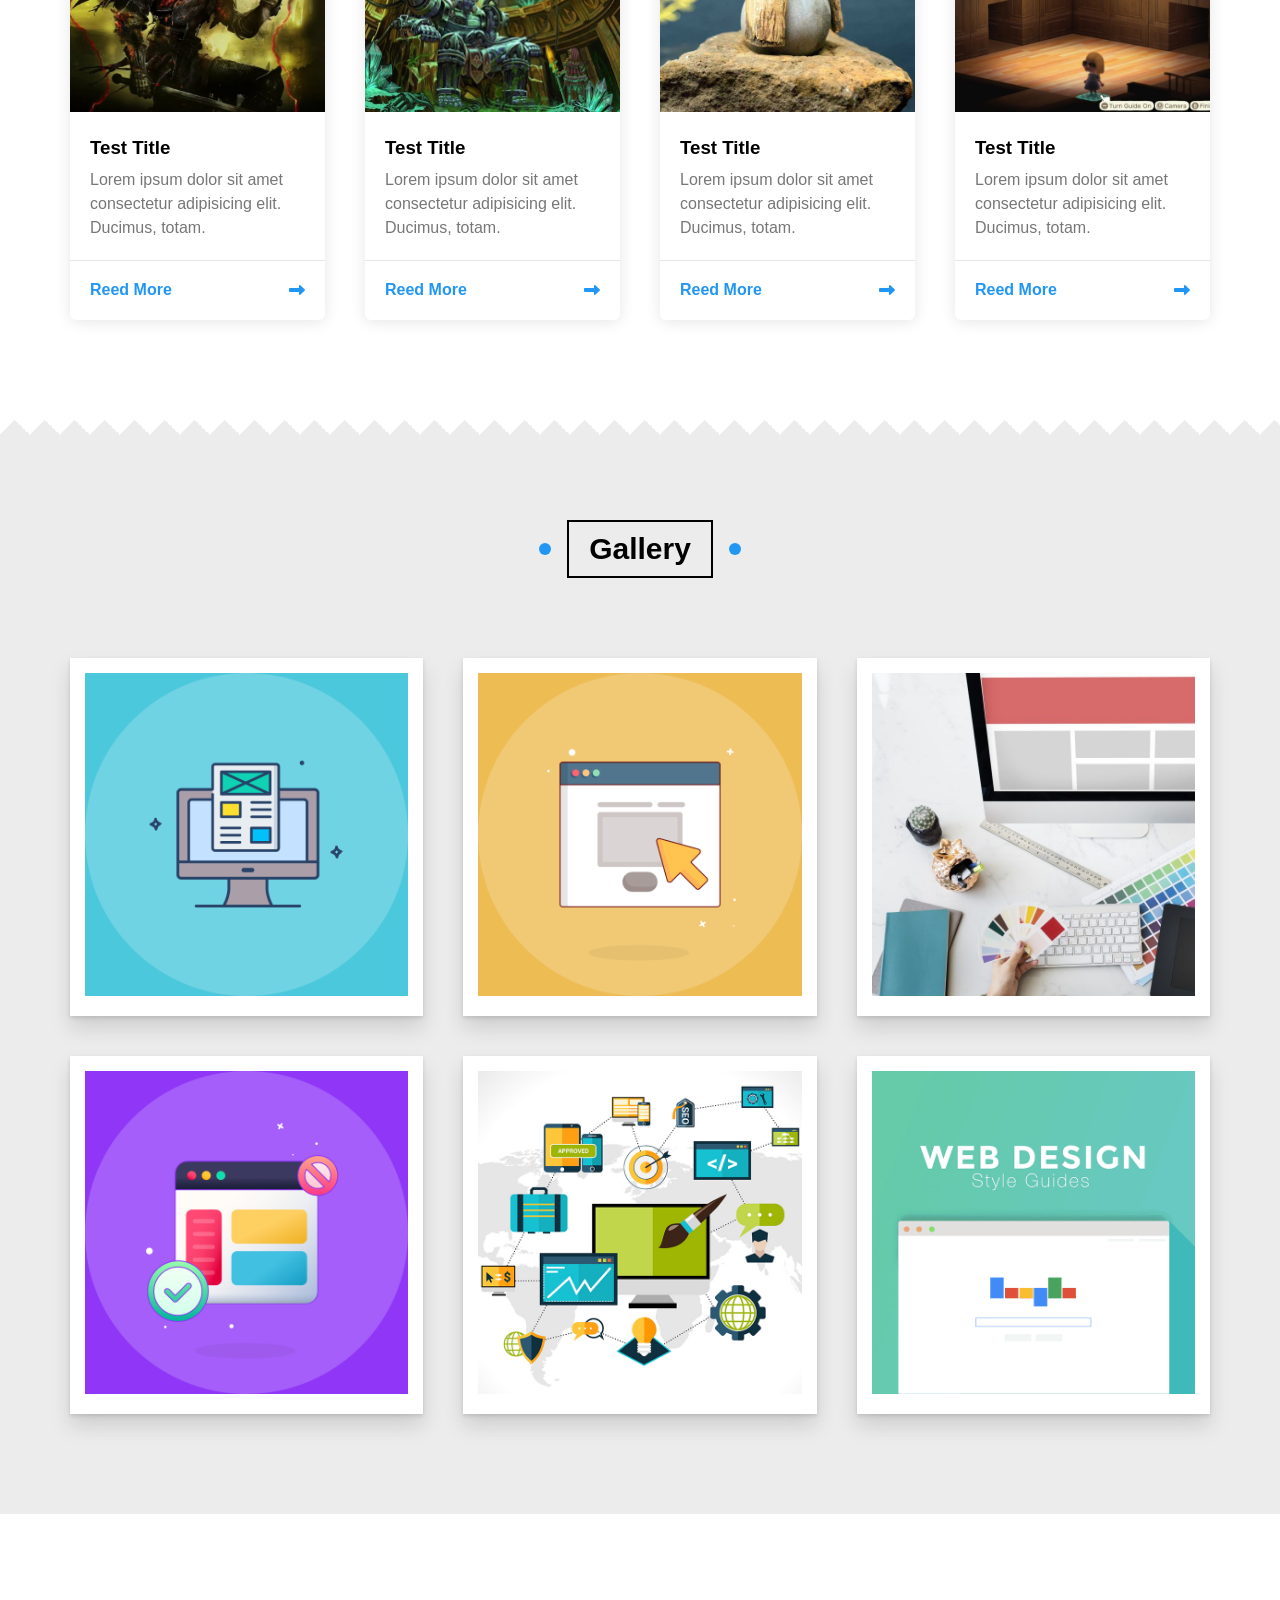
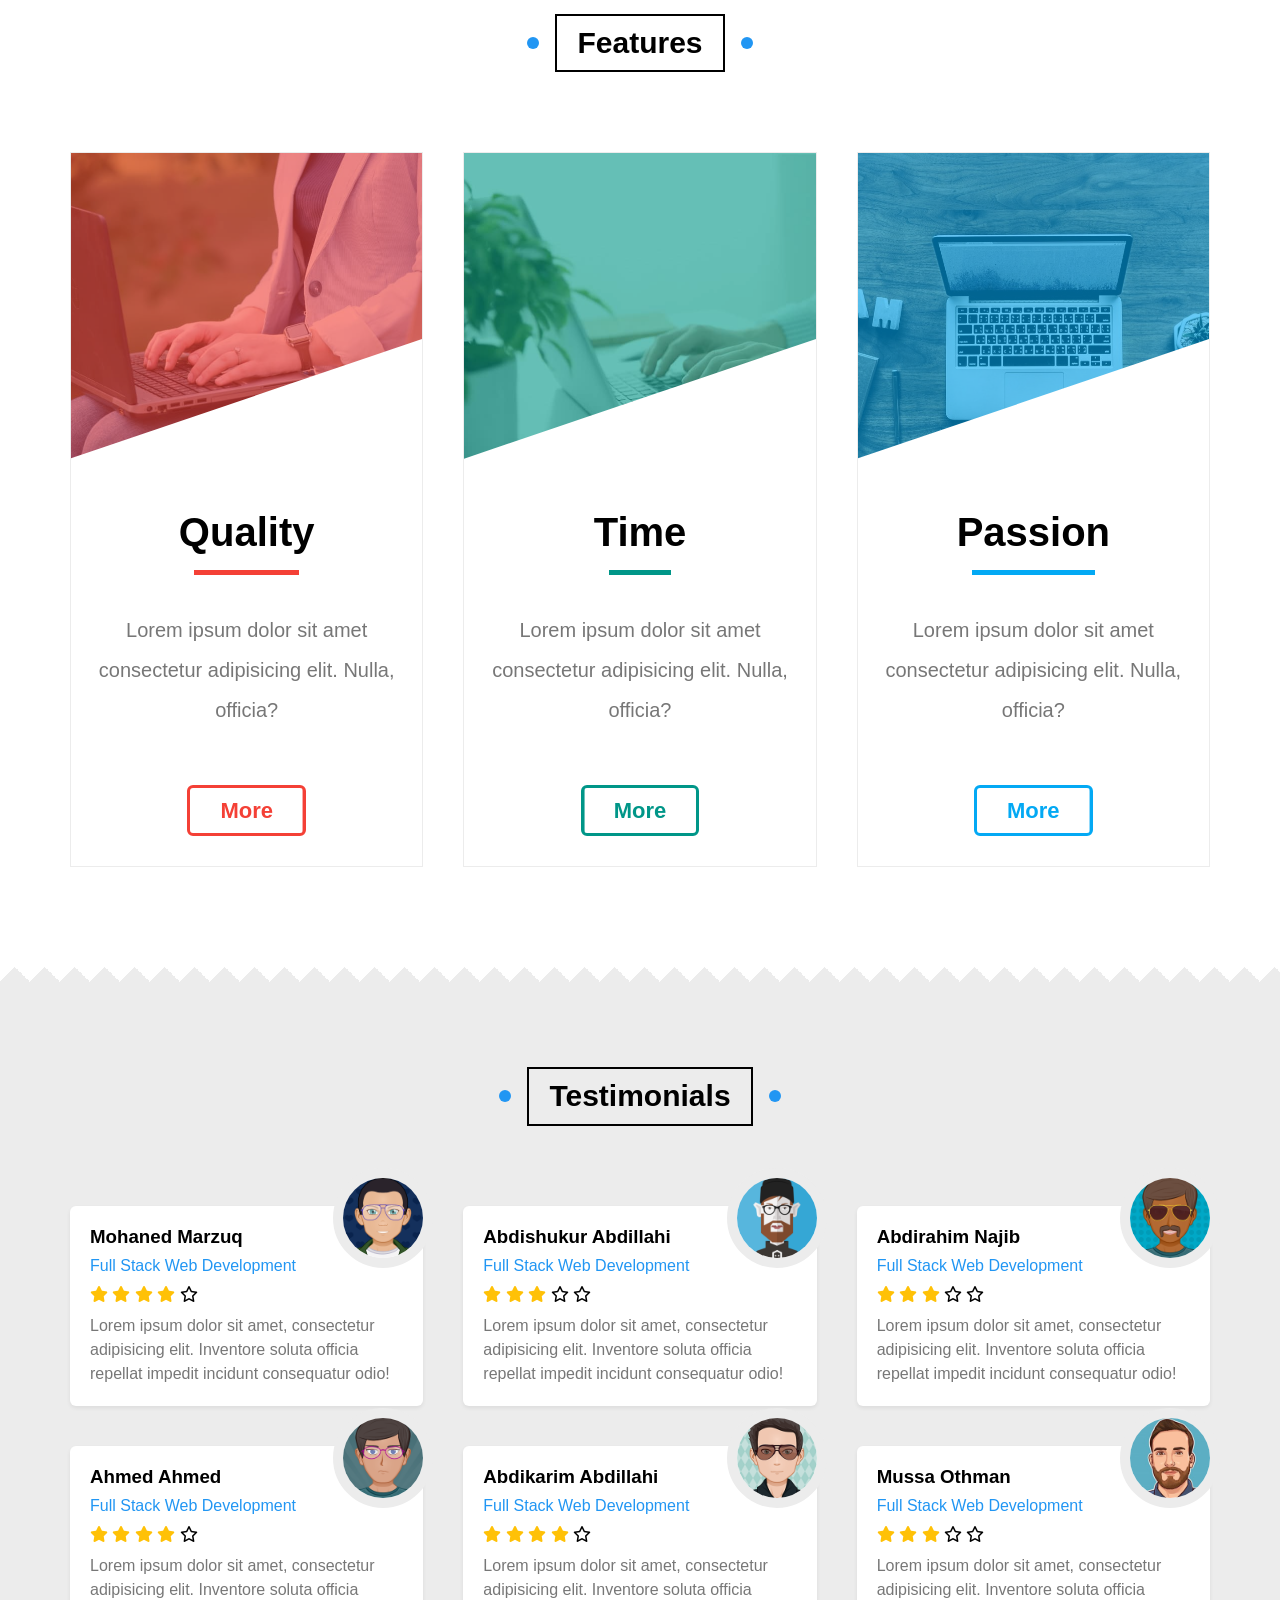
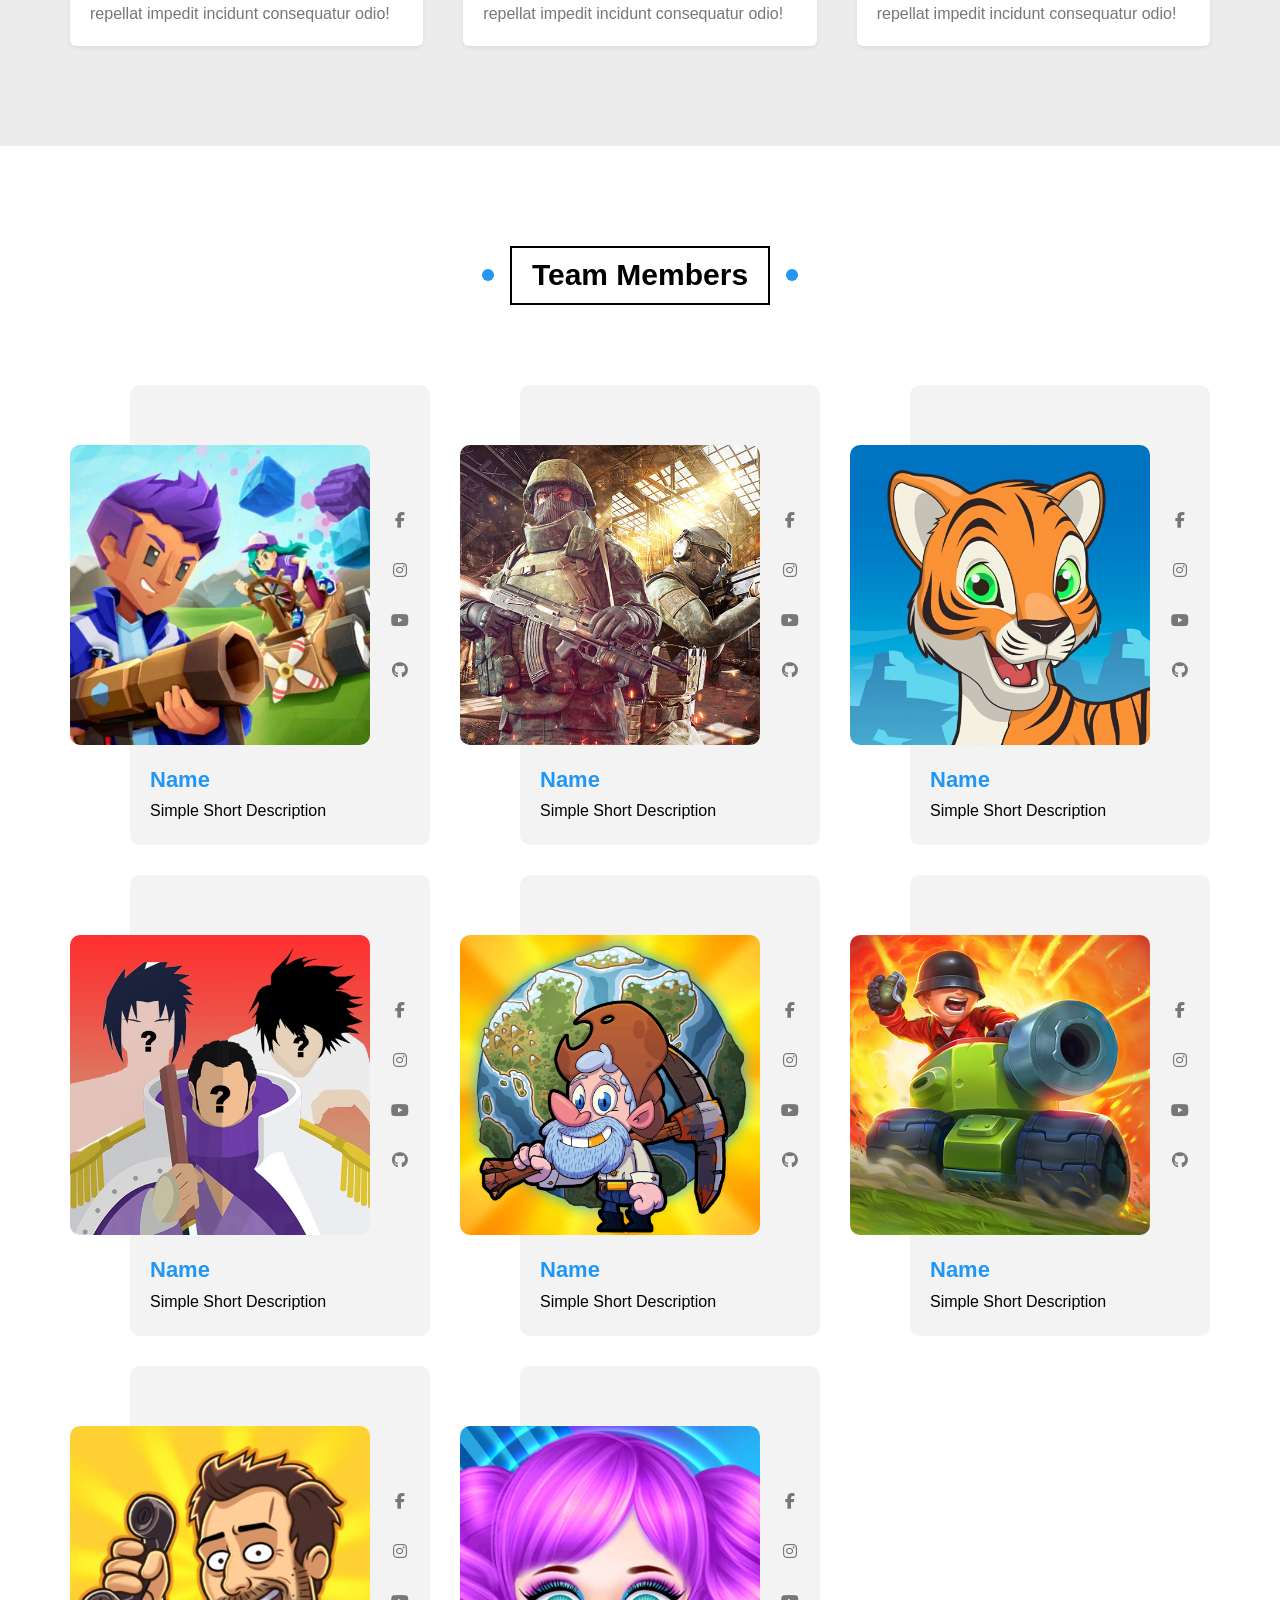
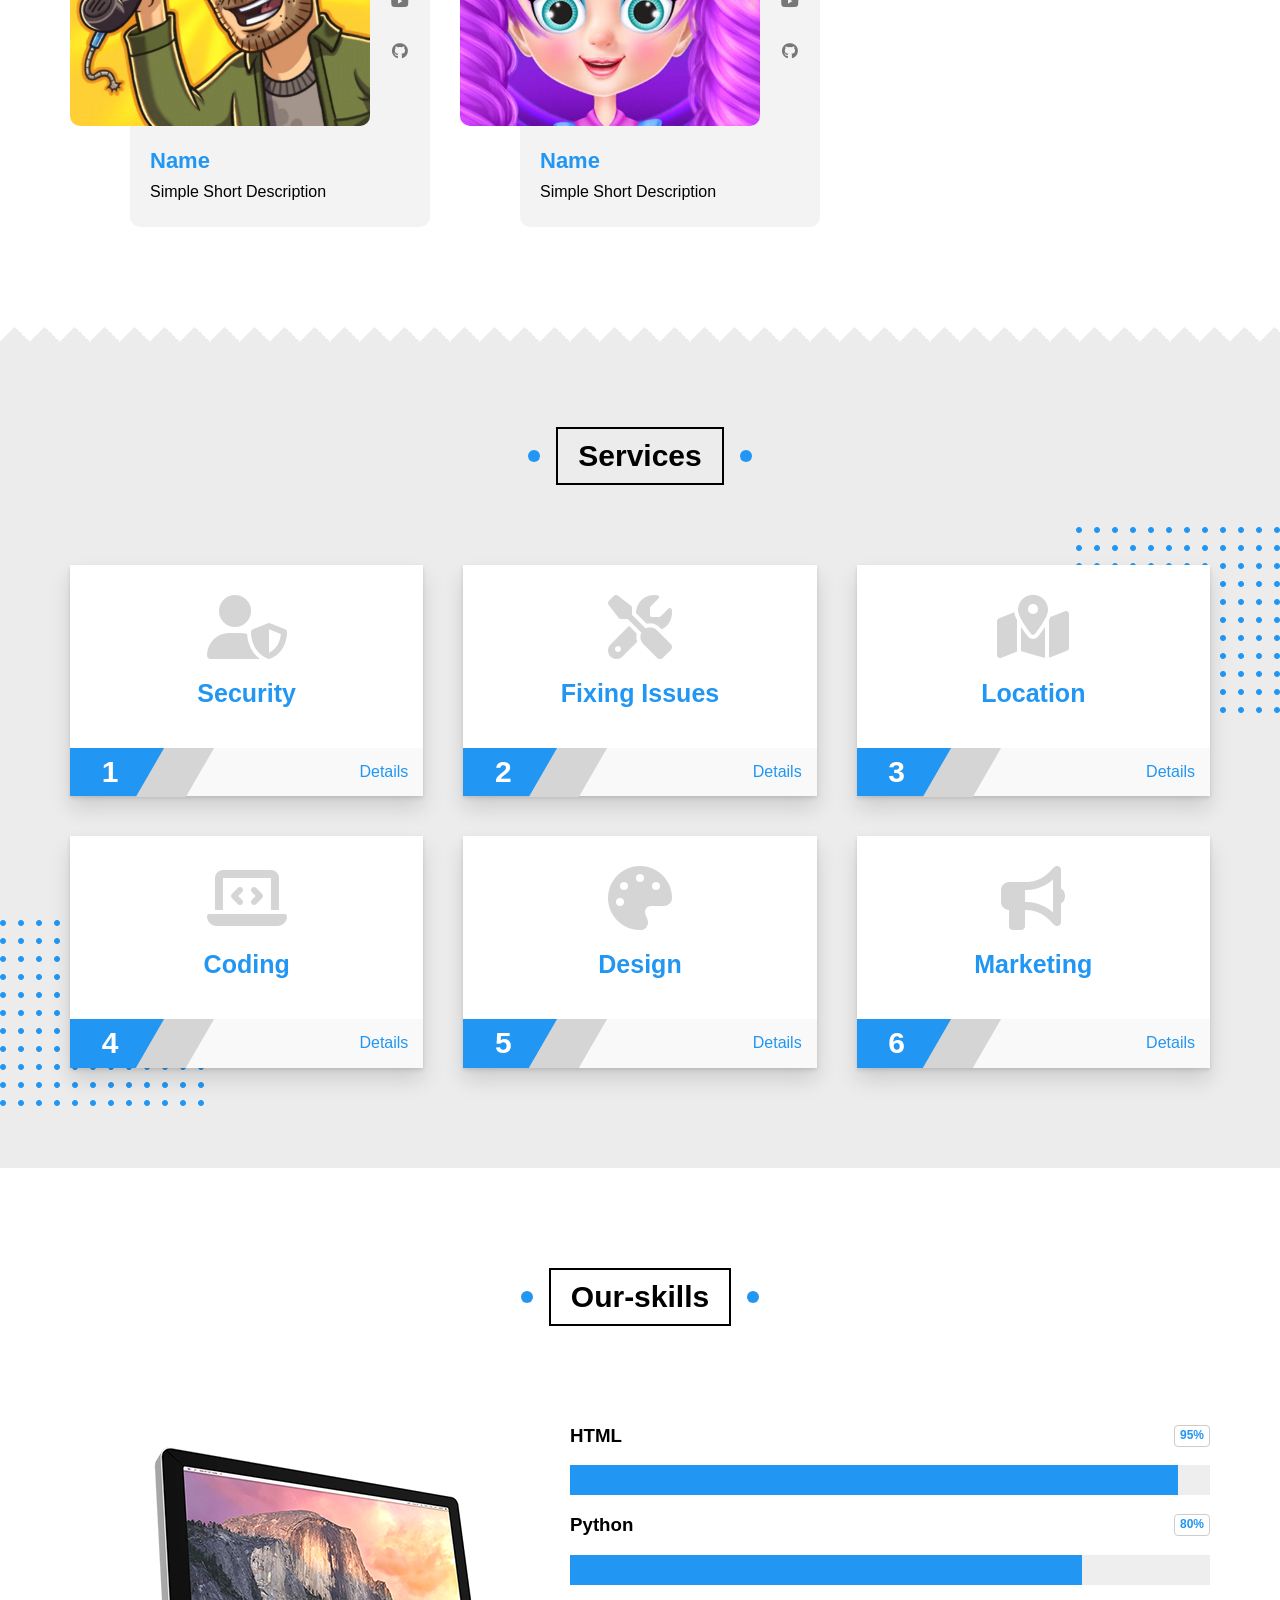
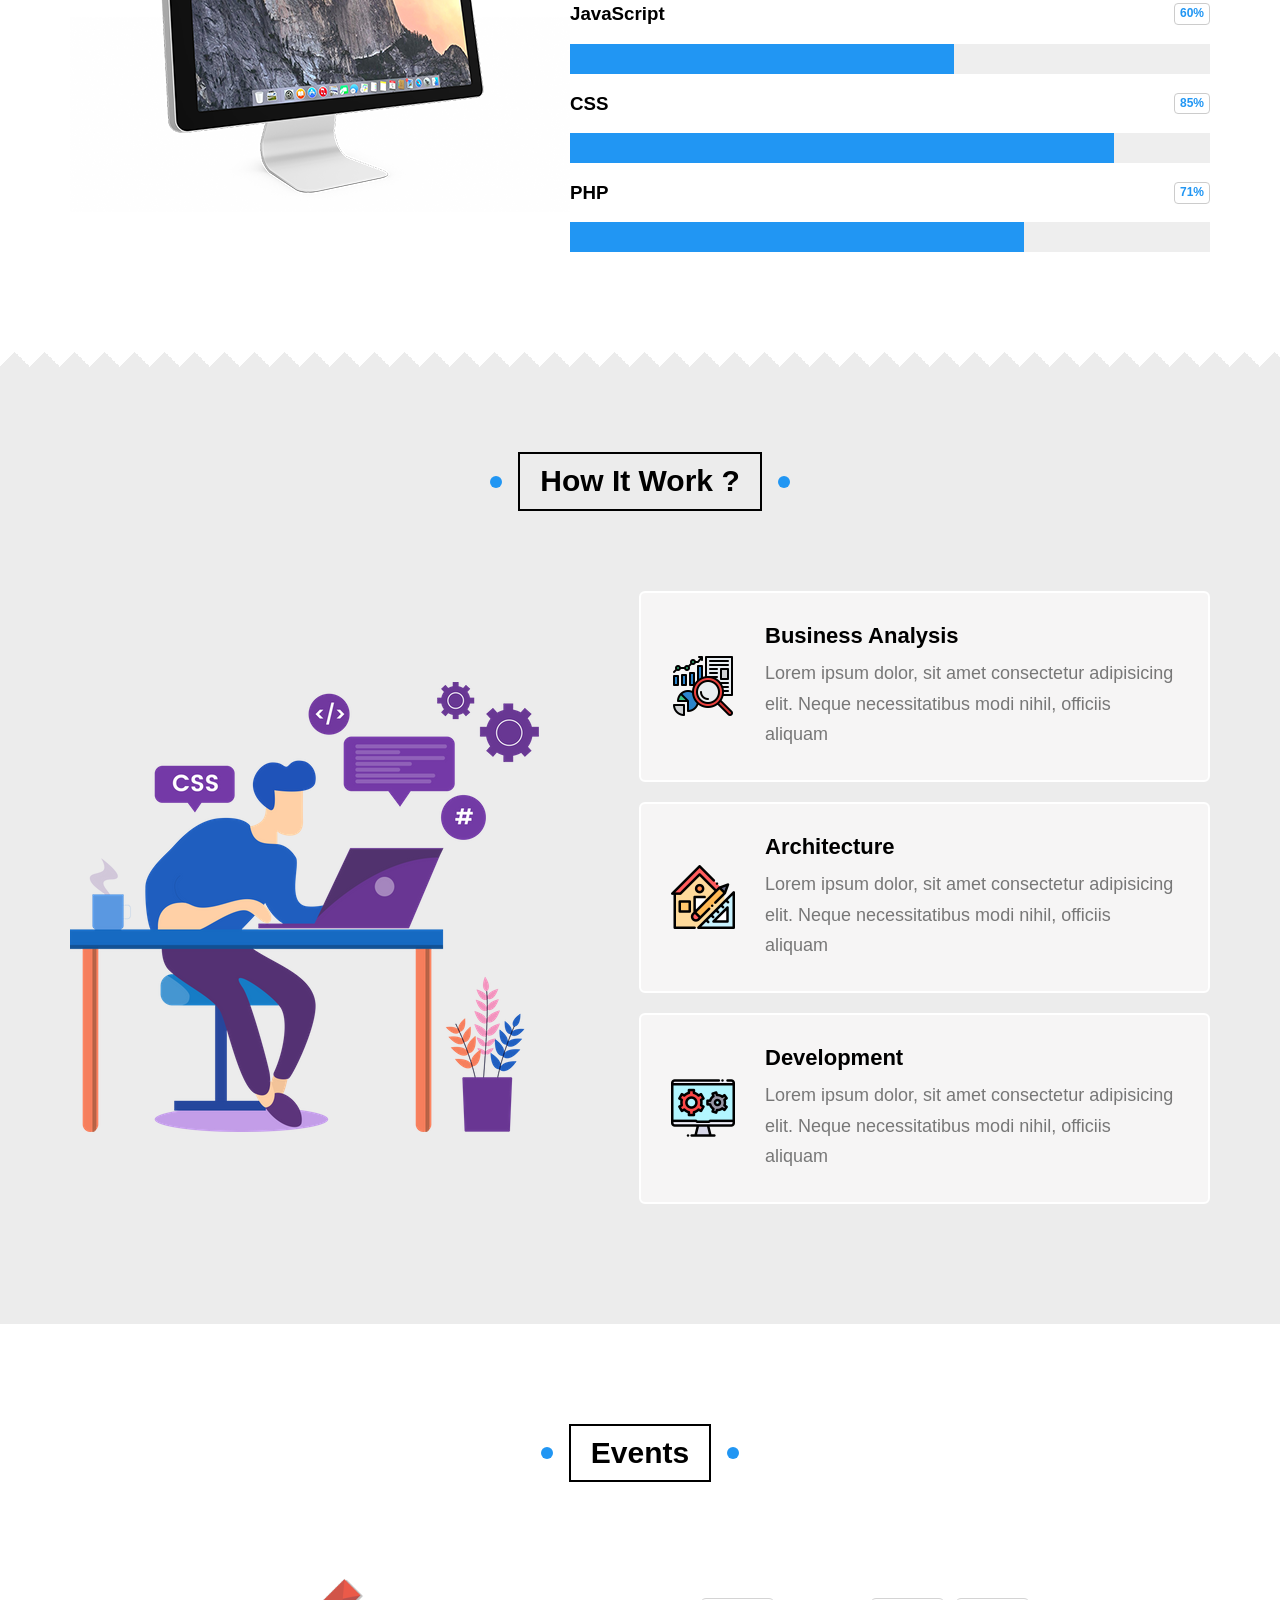
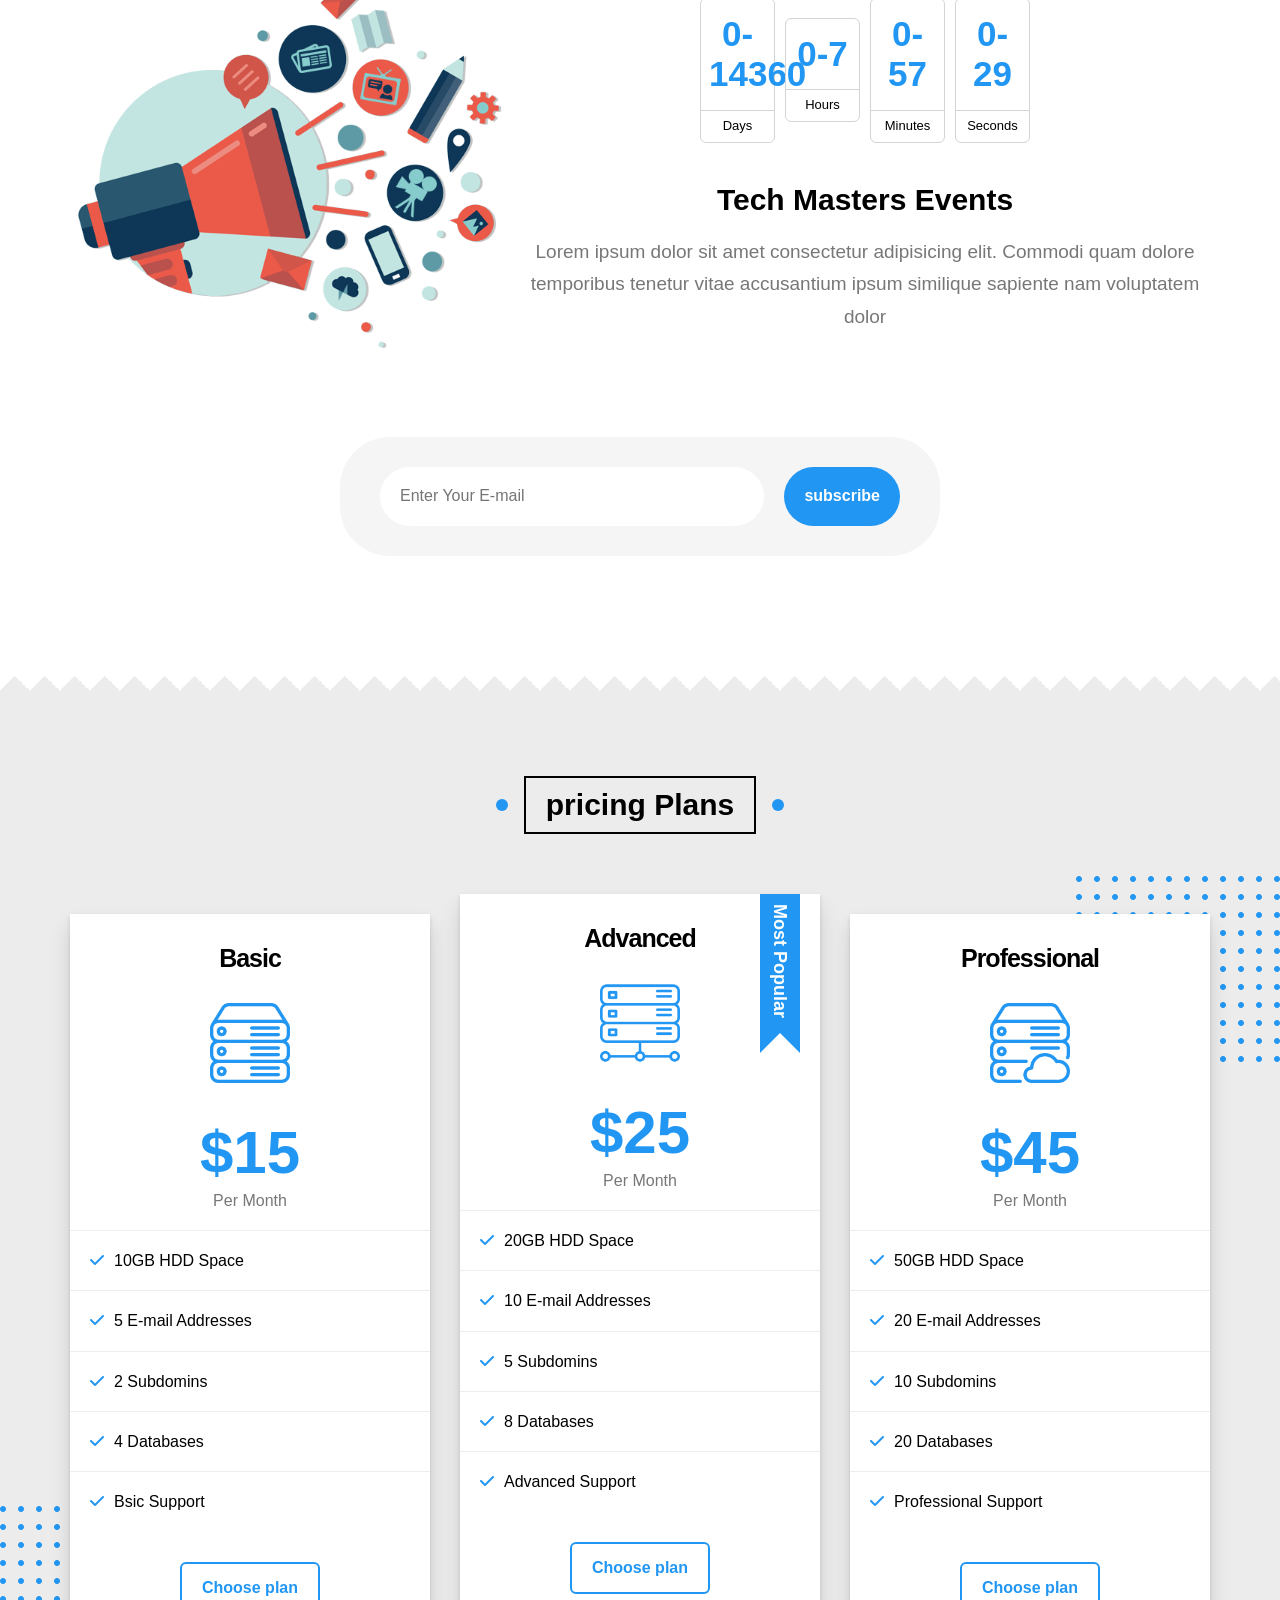
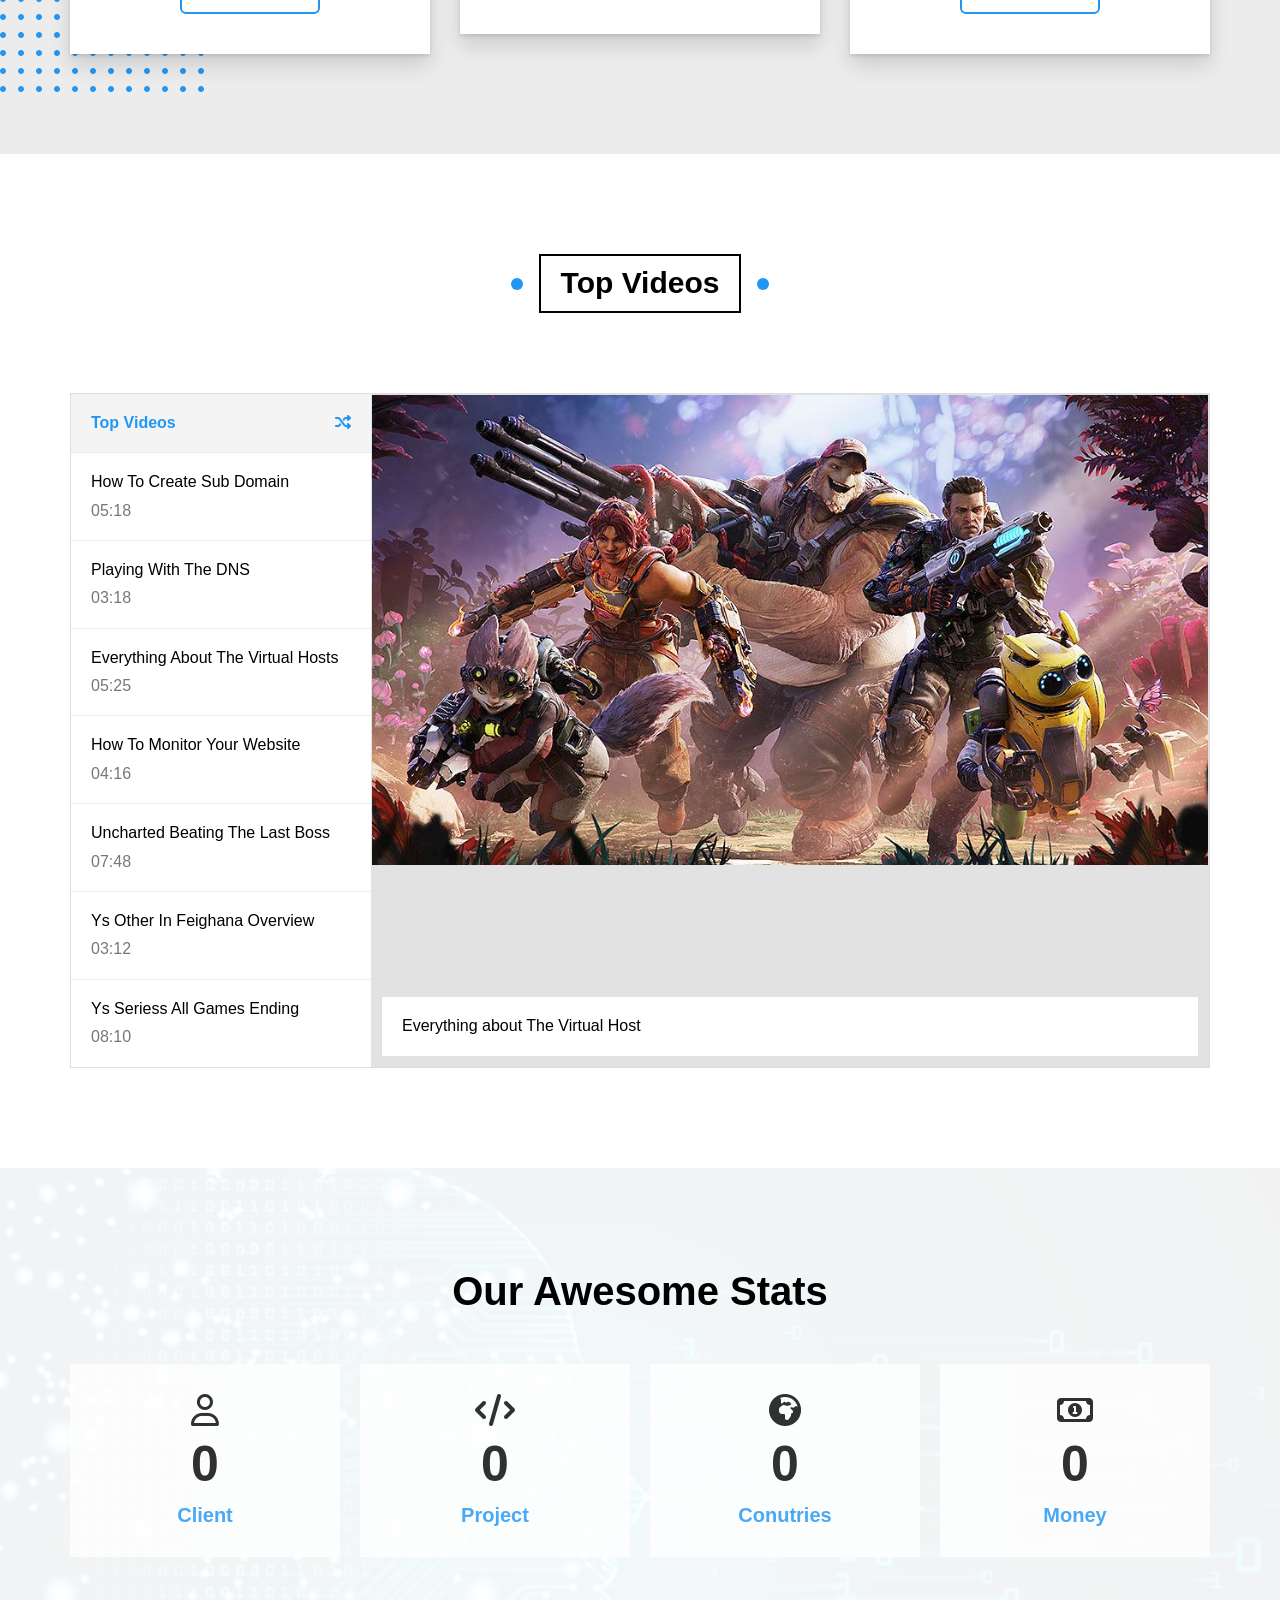
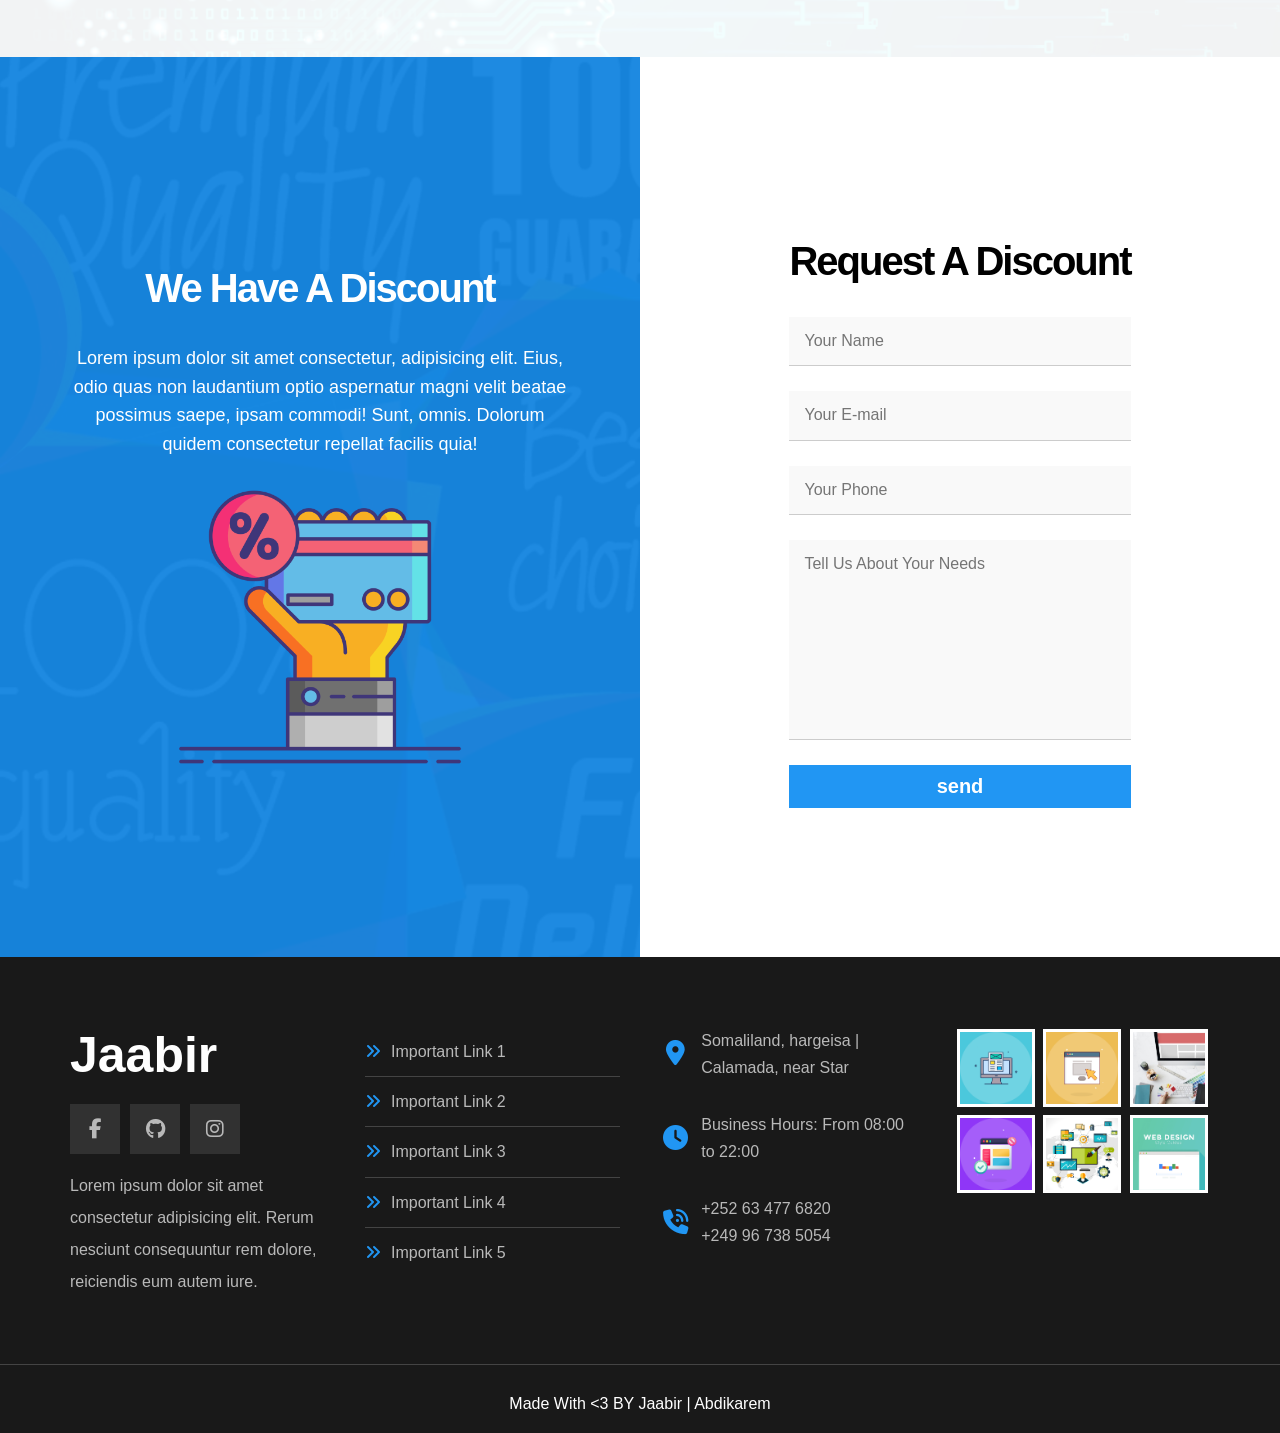
==== commit 7baa929f: "New Update" ====
--- a/index.html
+++ b/index.html
@@ -19,6 +19,7 @@
 </head>
 
 <body>
+    <span class="up"><i class="fa-solid fa-arrow-up"></i></span>
     <!-- start header  -->
     <div class="header" id="header">
         <div class="container">
@@ -623,25 +624,31 @@
                 <div class="skill">
                     <h3>HTML <span>95%</span></h3>
                     <div class="the-progress">
-                        <span style="width: 95%"></span>
+                        <span style="width: 0" data-width="95%"></span>
+                    </div>
+                </div>
+                <div class="skill">
+                    <h3>Python <span>80%</span></h3>
+                    <div class="the-progress">
+                        <span style="width: 0" data-width="80%"></span>
                     </div>
                 </div>
                 <div class="skill">
                     <h3>JavaScript <span>60%</span></h3>
                     <div class="the-progress">
-                        <span style="width: 60%"></span>
+                        <span style="width: 0" data-width="60%"></span>
                     </div>
                 </div>
                 <div class="skill">
                     <h3>CSS <span>85%</span></h3>
                     <div class="the-progress">
-                        <span style="width: 85%"></span>
+                        <span style="width: 0" data-width="85%"></span>
                     </div>
                 </div>
                 <div class="skill">
                     <h3>PHP <span>71%</span></h3>
                     <div class="the-progress">
-                        <span style="width: 71%"></span>
+                        <span style="width: 0" data-width="71%"></span>
                     </div>
                 </div>
             </div>
@@ -692,19 +699,19 @@
             <div class="info">
                 <div class="time">
                     <div class="unit">
-                        <span>15</span>
+                        <span class="days">0</span>
                         <span>Days</span>
                     </div>
                     <div class="unit">
-                        <span>80</span>
+                        <span class="hours">0</span>
                         <span>Hours</span>
                     </div>
                     <div class="unit">
-                        <span>45</span>
+                        <span class="minutes">0</span>
                         <span>Minutes</span>
                     </div>
                     <div class="unit">
-                        <span>55</span>
+                        <span class="seconds">0</span>
                         <span>Seconds</span>
                     </div>
                 </div>
@@ -816,22 +823,22 @@
         <div class="container">
             <div class="box">
                 <i class="far fa-user fa-2x fa-fw"></i>
-                <span class="number">300</span>
+                <span class="number" data-goal="300">0</span>
                 <span class="text">Client</span>
             </div>
             <div class="box">
                 <i class="fas fa-code fa-2x fa-fw"></i>
-                <span class="number">400</span>
+                <span class="number" data-goal="400">0</span>
                 <span class="text">Project</span>
             </div>
             <div class="box">
                 <i class="fas fa-globe-africa fa-2x fa-fw"></i>
-                <span class="number">12</span>
+                <span class="number" data-goal="12">0</span>
                 <span class="text">Conutries</span>
             </div>
             <div class="box">
                 <i class="far fa-money-bill-alt fa-2x fa-fw"></i>
-                <span class="number">500k</span>
+                <span class="number" data-goal="500">0</span>
                 <span class="text">Money</span>
             </div>
         </div>
@@ -936,6 +943,7 @@
         <p class="copyright">Made With &lt;3 BY Jaabir | Abdikarem</p>
     </div>
     <!-- Footer End -->
+    <script src="main.js"></script>
 </body>
 
 </html>
--- a/css/jabir.css
+++ b/css/jabir.css
@@ -0,0 +1,1932 @@
+/* start Global root */
+* {
+    -webkit-box-sizing: border-box;
+    -moz-box-sizing: border-box;
+    box-sizing: border-box;
+}
+
+:root {
+    --main-color: #2196f3;
+    --main-color-alt: #1787e0;
+    --main-transition: 0.3s;
+    --main-animation: 0.5s linear;
+    --main-padding-top: 100px;
+    --main-padding-bottom: 100px;
+    --main-section-color: #ececec;
+}
+
+body {
+    font-family: 'Cairo', sans-serif;
+
+}
+
+html {
+    scroll-behavior: smooth;
+}
+
+a {
+    text-decoration: none;
+}
+
+ul {
+    list-style: none;
+    margin: 0;
+    padding: 0;
+}
+
+.container {
+    padding-left: 15px;
+    padding-right: 15px;
+    margin-left: auto;
+    margin-right: auto;
+}
+
+/* small */
+@media (min-width: 768px) {
+    .container {
+        width: 750px;
+    }
+}
+
+/* medium */
+@media (min-width: 992px) {
+    .container {
+        width: 970px;
+    }
+}
+
+/* large */
+@media (min-width: 1200px) {
+    .container {
+        width: 1170px;
+    }
+}
+
+.main-title {
+    margin: 0 auto 80px;
+    border: 2px solid black;
+    padding: 10px 20px;
+    font-size: 30px;
+    width: fit-content;
+    position: relative;
+    z-index: 1;
+    transition: var(--main-transition);
+}
+
+.main-title::before,
+.main-title::after {
+    content: "";
+    width: 12px;
+    height: 12px;
+    background-color: var(--main-color);
+    position: absolute;
+    border-radius: 50%;
+    top: 50%;
+    transform: translateY(-50%);
+}
+
+.main-title::before {
+    left: -30px;
+}
+
+.main-title::after {
+    right: -30px;
+}
+
+.main-title:hover::before {
+    z-index: -1;
+    animation: left-move var(--main-transition) forwards;
+}
+
+.main-title:hover::after {
+    z-index: -1;
+    animation: right-move var(--main-transition) forwards;
+}
+
+.main-title:hover {
+    color: #fff;
+    border: 2px solid #fff;
+    transition-delay: 0.5s;
+}
+
+.spikes {
+    position: relative;
+}
+
+.spikes::after {
+    content: "";
+    position: absolute;
+    right: 0;
+    width: 100%;
+    height: 30px;
+    z-index: 1;
+    background-image: linear-gradient(135deg, white 25%, transparent 25%),
+        linear-gradient(225deg, white 25%, transparent 25%);
+    background-size: 30px 30px;
+}
+
+.dots {
+    background-image: url("../imgs/dots.png");
+    height: 186px;
+    width: 204px;
+    background-repeat: no-repeat;
+    position: absolute;
+}
+
+.dots-up {
+    top: 200px;
+    right: 0;
+}
+
+.dots-down {
+    bottom: 62px;
+    left: 0;
+}
+
+/* endGlobal root */
+
+/* up scorol Start */
+.up {
+    position: fixed;
+    bottom: 10px;
+    right: -30px;
+    color: var(--main-color-alt);
+    color: white;
+    font-size: 14px;
+    font-weight: bold;
+    padding: 6px;
+    border-radius: 5px;
+    font-family: arial, Tahoma;
+    cursor: pointer;
+    transition: 0.2s;
+}
+
+.up.show {
+    right: 10px;
+    z-index: 999;
+}
+
+/* up scorol End */
+
+/* Header start  */
+.header {
+    background-color: white;
+    position: relative;
+    box-shadow: 0 0 10px #ddd;
+    -moz-box-shadow: 0 0 10px #ddd;
+    -webkit-box-shadow: 0 0 10px #ddd;
+}
+
+.header .container {
+    display: flex;
+    justify-content: space-between;
+    align-items: center;
+    flex-wrap: wrap;
+    position: relative;
+}
+
+.header .logo {
+    color: var(--main-color);
+    font-size: 26px;
+    font-weight: bold;
+    height: 72px;
+    display: flex;
+    justify-content: center;
+    align-items: center;
+
+}
+
+@media (max-width: 767px) {
+    .header .logo {
+        width: 100%;
+        height: 50px;
+    }
+}
+
+.header .main-nav {
+    display: flex;
+}
+
+@media (max-width: 767px) {
+    .header .main-nav {
+        margin: auto;
+    }
+}
+
+.header .main-nav>li:hover .mega-menu {
+    opacity: 1;
+    z-index: 400;
+    top: calc(100% + 1px);
+}
+
+.header .main-nav>li>a {
+    display: flex;
+    justify-content: center;
+    align-items: center;
+    height: 72px;
+    position: relative;
+    color: black;
+    padding: 0 30px;
+    overflow: hidden;
+    transition: var(--main-transition);
+
+}
+
+@media (max-width: 767px) {
+    .header .main-nav>li>a {
+        padding: 10px;
+        font-size: 14px;
+        height: 40px;
+    }
+}
+
+.header .main-nav>li>a::before {
+    content: "";
+    position: absolute;
+    width: 100%;
+    height: 4px;
+    background-color: var(--main-color);
+    top: 0;
+    left: -100%;
+    transition: var(--main-transition);
+
+}
+
+
+.header .main-nav>li>a:hover {
+    color: var(--main-color);
+    background-color: #fafafa;
+}
+
+.header .main-nav>li>a:hover::before {
+    left: 0;
+}
+
+.header .mega-menu {
+    position: absolute;
+    width: 100%;
+    left: 0;
+    padding: 20px;
+    background-color: white;
+    border-bottom: 3px solid var(--main-color);
+    z-index: -1;
+    display: flex;
+    gap: 40px;
+    top: calc(100% + 50px);
+    opacity: 0;
+    transition: top var(--main-transition), opacity var(--main-transition);
+}
+
+@media (max-width: 767px) {
+    .header .mega-menu {
+        flex-direction: column;
+        gap: 0;
+        padding: 5px;
+    }
+}
+
+.header .mega-menu .image img {
+    max-width: 100%;
+}
+
+@media (max-width: 991px) {
+    .header .mega-menu .image {
+        display: none;
+    }
+}
+
+.header .mega-menu .links {
+    min-width: 250px;
+    flex: 1;
+}
+
+.header .mega-menu .links li {
+    position: relative;
+}
+
+.header .mega-menu .links li:not(:last-child) {
+    border-bottom: 1px solid #e9e6e6;
+}
+
+@media (max-width: 767px) {
+    .header .mega-menu .links:first-of-type li:last-child {
+        border-bottom: 1px solid #e9e6e6;
+    }
+}
+
+.header .mega-menu .links li::before {
+    content: "";
+    position: absolute;
+    left: 0;
+    top: 0;
+    width: 0;
+    height: 100%;
+    background-color: #f2f4f4;
+    z-index: -1;
+    transition: var(--main-transition)
+}
+
+.header .mega-menu .links li:hover::before {
+    width: 100%;
+}
+
+.header .mega-menu .links li a {
+    color: var(--main-color);
+    display: block;
+    padding: 15px;
+    font-size: 18px;
+    font-weight: bold;
+}
+
+.header .mega-menu .links li a i {
+    margin-right: 10px;
+}
+
+/* Header end  */
+/* landing start  */
+.landing {
+    position: relative;
+}
+
+.landing::before {
+    content: "";
+    position: absolute;
+    left: 0;
+    top: -40px;
+    width: 100%;
+    height: 100%;
+    background-color: var(--main-section-color);
+    z-index: -1;
+    transform: skewY(-6deg);
+    transform-origin: top left;
+}
+
+.landing .container {
+    min-height: calc(100vh - 72px);
+    display: flex;
+    align-items: center;
+    padding-bottom: 120px;
+}
+
+.landing .text {
+    flex: 1;
+}
+
+@media (max-width: 991px) {
+    .landing .text {
+        text-align: center;
+    }
+}
+
+.landing .text h1 {
+    font-size: 40px;
+    margin: 0;
+    letter-spacing: -2px;
+}
+
+@media (max-width: 991px) {
+    .landing .text h1 {
+        font-size: 28px;
+    }
+}
+
+.landing .text p {
+    font-size: 23px;
+    line-height: 1.7;
+    margin: 5px 0 0;
+    color: #666;
+    max-width: 500px;
+}
+
+@media (max-width: 991px) {
+    .landing .text p {
+        font-size: 18px;
+    }
+}
+
+@media (max-width: 991px) {
+    .landing .text p {
+        margin: 10px auto;
+    }
+}
+
+.landing .image img {
+    position: relative;
+    width: 600px;
+    animation: up-and-down 5s linear infinite;
+}
+
+@media (max-width: 991px) {
+    .landing .image {
+        display: none;
+    }
+}
+
+.landing .go-down {
+    color: var(--main-color);
+    position: absolute;
+    bottom: 30px;
+    left: 50%;
+    transform: translateX(-50%);
+    transition: var(--main-transition);
+}
+
+.landing .go-down:hover {
+    color: #122765c5;
+
+}
+
+.landing .go-down i {
+    animation: bouncing 1.5s infinite;
+
+}
+
+
+/* landing end */
+/* Start Articles */
+.articles {
+    padding-top: var(--main-padding-top);
+    padding-bottom: var(--main-padding-bottom);
+    position: relative;
+}
+
+.articles .container {
+    display: grid;
+    grid-template-columns: repeat(auto-fill, minmax(250px, 1fr));
+    gap: 40px;
+}
+
+.articles .box {
+    box-shadow: 0 2px 15px rgb(0 0 0 / 10%);
+    background-color: #fff;
+    border-radius: 6px;
+    overflow: hidden;
+    transition: transform var(--main-transition), box-shadow var(--main-transition);
+}
+
+.articles .box:hover {
+    transform: translateY(-10px);
+    box-shadow: 0 2px 15px rgb(0 0 0 / 30%);
+}
+
+.articles .box img {
+    width: 100%;
+    max-width: 100%;
+}
+
+.articles .box .content {
+    padding: 20px;
+}
+
+.articles .box .content h3 {
+    margin: 0;
+}
+
+.articles .box .content p {
+    margin: 10px 0 0;
+    line-height: 1.5;
+    color: #777;
+}
+
+.articles .box .info {
+    padding: 20px;
+    border-top: 1px solid #E6E6E7;
+    display: flex;
+    justify-content: space-between;
+    align-items: center;
+}
+
+.articles .box .info a {
+    font-weight: bold;
+    color: var(--main-color);
+}
+
+.articles .box .info i {
+    color: var(--main-color);
+
+}
+
+.articles .box:hover .info i {
+    animation: moving-arrow 0.6s linear infinite;
+}
+
+/* End Articles */
+/* Start Gallery */
+.gallery {
+    padding-top: var(--main-padding-top);
+    padding-bottom: var(--main-padding-bottom);
+    position: relative;
+    background-color: var(--main-section-color);
+}
+
+.gallery .container {
+    display: grid;
+    grid-template-columns: repeat(auto-fill, minmax(300px, 1fr));
+    gap: 40px;
+}
+
+.gallery .box {
+    padding: 15px;
+    background-color: #fff;
+    box-shadow: 0px 12px 20px 0px rgb(0 0 0 / 13%), 0px 2px 4px 0px rgb(0 0 0 / 12%);
+}
+
+.gallery .box .image {
+    position: relative;
+    overflow: hidden;
+}
+
+.gallery .box .image::before {
+    content: "";
+    position: absolute;
+    top: 50%;
+    left: 50%;
+    transform: translate(-50%, -50%);
+    background-color: rgba(255, 255, 255, 20%);
+    width: 0;
+    height: 0;
+    opacity: 0;
+    z-index: 2;
+}
+
+.gallery .box .image:hover:before {
+    animation: flashing 0.7s;
+}
+
+.gallery .box img {
+    max-width: 100%;
+    transition: var(--main-transition);
+}
+
+.gallery .box .image:hover img {
+    transform: rotate(5deg) scale(1.1);
+}
+
+/* End Gallery */
+
+/* Start Features */
+.features {
+    padding-top: var(--main-padding-top);
+    padding-bottom: var(--main-padding-bottom);
+    position: relative;
+    background-color: #fff;
+}
+
+.features .container {
+    display: grid;
+    grid-template-columns: repeat(auto-fill, minmax(300px, 1fr));
+    gap: 40px;
+}
+
+.features .box {
+    text-align: center;
+    border: 1px solid #ececec;
+}
+
+.features .box .img-holder {
+    position: relative;
+    overflow: hidden;
+}
+
+.features .box .img-holder::before {
+    content: "";
+    position: absolute;
+    left: 0;
+    top: -1px;
+    width: 100%;
+    height: 100%;
+}
+
+.features .box .img-holder::after {
+    content: "";
+    position: absolute;
+    bottom: 0;
+    right: 0;
+    border-style: solid;
+    border-width: 0px 0px 170px 500px;
+    border-color: transparent transparent white transparent;
+    transition: var(--main-transition);
+}
+
+.features .box:hover .img-holder::after {
+    border-width: 170px 500px 170px 0;
+}
+
+.features .box h2 {
+    position: relative;
+    font-size: 40px;
+    margin: auto;
+    width: fit-content;
+}
+
+.features .box h2::after {
+    content: "";
+    position: absolute;
+    bottom: -20px;
+    left: 15px;
+    height: 5px;
+    width: calc(100% - 30px);
+
+}
+
+.features .box p {
+    line-height: 2;
+    font-size: 20px;
+    margin: 30px 0;
+    padding: 25px;
+    color: #777;
+}
+
+.features .box a {
+    display: flex;
+    border: 3px solid transparent;
+    width: fit-content;
+    margin: 0 auto 30px;
+    font-weight: bold;
+    font-size: 22px;
+    padding: 10px 30px;
+    border-radius: 6px;
+    transition: var(--main-transition);
+}
+
+.features .quality .img-holder::before {
+    background-color: rgb(244 64 54 / 60%);
+}
+
+.features .quality h2::after {
+    background-color: #f44036;
+}
+
+.features .quality a {
+    color: #f44036;
+    border-color: #f44036;
+    background: linear-gradient(to right, #f44036 50%, white 50%);
+    background-size: 200% 100%;
+    background-position: right bottom;
+}
+
+.features .time .img-holder::before {
+    background-color: rgb(0 150 136 / 60%);
+}
+
+.features .time h2::after {
+    background-color: #009688;
+}
+
+.features .time a {
+    color: #009688;
+    border-color: #009688;
+    background: linear-gradient(to right, #009688 50%, white 50%);
+    background-size: 200% 100%;
+    background-position: right bottom;
+}
+
+.features .passion .img-holder::before {
+    background-color: rgb(3 169 244 / 60%);
+}
+
+.features .passion h2::after {
+    background-color: #03a9f4;
+}
+
+.features .passion a {
+    color: #03a9f4;
+    border-color: #03a9f4;
+    background: linear-gradient(to right, #03a9f4 50%, white 50%);
+    background-size: 200% 100%;
+    background-position: right bottom;
+}
+
+.features .box:hover a {
+    background-position: left bottom;
+    color: #ffff;
+}
+
+.features .box .img-holder img {
+    max-width: 100%;
+}
+
+
+/* End Features */
+
+
+/* Start Testimonials  */
+.testimonials {
+    padding-top: var(--main-padding-top);
+    padding-bottom: var(--main-padding-bottom);
+    position: relative;
+    background-color: var(--main-section-color);
+}
+
+.testimonials .container {
+    display: grid;
+    grid-template-columns: repeat(auto-fill, minmax(300px, 1fr));
+    gap: 40px;
+}
+
+.testimonials .box {
+    padding: 20px;
+    background-color: white;
+    box-shadow: 0 2px 4px rgb(0 0 0 / 7%);
+    border-radius: 6px;
+    position: relative;
+
+}
+
+.testimonials .box img {
+    position: absolute;
+    right: -10px;
+    top: -38px;
+    width: 100px;
+    height: 100px;
+    border-radius: 50%;
+    border: 10px solid var(--main-section-color);
+}
+
+.testimonials .box h3 {
+    margin: 0 0 10px;
+}
+
+.testimonials .box .title {
+    color: var(--main-color);
+    margin-bottom: 10px;
+    display: block;
+}
+
+.testimonials .box .rate .filled {
+    color: #ffc107;
+}
+
+.testimonials .box p {
+    line-height: 1.5;
+    color: #777;
+    margin-top: 10px;
+    margin-bottom: 0;
+}
+
+/* End Testimonials  */
+/* Start Team  */
+.team {
+    padding-top: var(--main-padding-top);
+    padding-bottom: var(--main-padding-bottom);
+    position: relative;
+}
+
+.team .container {
+    display: grid;
+    grid-template-columns: repeat(auto-fill, minmax(300px, 1fr));
+    gap: 30px;
+}
+
+.team .box {
+    position: relative;
+}
+
+.team .box::before,
+.team .box::after {
+    content: "";
+    background-color: #f3f3f3;
+    position: absolute;
+    right: 0;
+    top: 0;
+    height: 100%;
+    border-radius: 10px;
+    transition: var(--main-transition);
+}
+
+.team .box::before {
+    width: calc(100% - 60px);
+    z-index: -2;
+}
+
+.team .box::after {
+    z-index: -1;
+    background-color: #e4e4e4;
+    width: 0;
+}
+
+.team .box:hover::after {
+    width: calc(100% - 60px);
+
+}
+
+.team .box .data {
+    display: flex;
+    align-items: center;
+    padding-top: 60px;
+}
+
+.team .box .data img {
+    width: calc(100% - 60px);
+    transition: var(--main-transition);
+    border-radius: 10px;
+}
+
+.team .box:hover img {
+    filter: grayscale();
+}
+
+.team .box .data .social {
+    width: 60px;
+    display: flex;
+    flex-direction: column;
+    align-items: center;
+    gap: 20px;
+}
+
+.team .box .data .social a {
+    width: 60px;
+    height: 30px;
+    display: flex;
+    justify-content: center;
+    align-items: center;
+}
+
+.team .box .data .social a:hover i {
+    color: var(--main-color);
+}
+
+.team .box .data .social i {
+    color: #777;
+    transition: var(--main-transition);
+}
+
+.team .box .info {
+    padding-left: 80px;
+}
+
+.team .box .info h3 {
+    margin-bottom: 0;
+    color: var(--main-color);
+    font-size: 22px;
+    transition: var(--main-transition);
+}
+
+.team .box .info p {
+    margin-top: 10px;
+    margin-bottom: 25px;
+}
+
+.team .box:hover .info h3 {
+    color: #777;
+}
+
+/* End Team */
+/* Start Services  */
+.services {
+    padding-top: var(--main-padding-top);
+    padding-bottom: var(--main-padding-bottom);
+    position: relative;
+    background-color: var(--main-section-color);
+}
+
+.services .container {
+    display: grid;
+    grid-template-columns: repeat(auto-fill, minmax(300px, 1fr));
+    gap: 40px;
+}
+
+.services .box {
+    background-color: white;
+    box-shadow: 0 12px 20px 0 rgb(0 0 0 / 13%), 0 2px 4px 0 rgb(0 0 0 / 12%);
+    counter-increment: services;
+    transition: var(--main-transition);
+    position: relative;
+}
+
+.services .box::before {
+    content: "";
+    left: 50%;
+    transform: translate(-50%);
+    height: 3px;
+    top: -3px;
+    background-color: var(--main-color);
+    position: absolute;
+    width: 0;
+    transition: var(--main-transition);
+
+}
+
+.services .box:hover {
+    transform: translateY(-10px);
+}
+
+.services .box:hover::before {
+    width: 100%;
+}
+
+.services .box>i {
+    margin: 30px auto 20px;
+    display: block;
+    text-align: center;
+    color: #d5d5d5;
+
+}
+
+.services .box>h3 {
+    text-align: center;
+    margin: 20px 0 40px;
+    font-size: 25px;
+    color: var(--main-color);
+}
+
+.services .box .info {
+    padding: 15px;
+    position: relative;
+    background-color: #f9f9f9;
+    text-align: right;
+}
+
+.services .box .info::before {
+    content: counter(services);
+    position: absolute;
+    background-color: var(--main-color);
+    color: var(--main-color);
+    color: white;
+    left: 0;
+    top: 0;
+    height: 100%;
+    width: 80px;
+    font-size: 30px;
+    font-weight: bold;
+    display: flex;
+    justify-content: center;
+    align-items: center;
+    padding-right: 15px;
+}
+
+.services .box .info::after {
+    content: "";
+    position: absolute;
+    background-color: #d5d5d5;
+    top: 0;
+    left: 80px;
+    width: 50px;
+    height: calc(100% + 0.4px);
+    transform: skewX(-30deg);
+
+}
+
+.services .box .info a {
+    color: var(--main-color);
+}
+
+/* End Services  */
+/* Start skills */
+.our-skills {
+    padding-top: var(--main-padding-top);
+    padding-bottom: var(--main-padding-bottom);
+    position: relative;
+}
+
+.our-skills .container {
+    display: flex;
+    align-items: center;
+}
+
+@media (max-width: 991px) {
+    .our-skills img {
+        display: none;
+    }
+}
+
+/* @media (max-width: 687px) {
+    .our-skills img {
+        display: none;
+    }
+} */
+
+.our-skills .skills {
+    flex: 1;
+}
+
+.our-skills .skills h3 {
+    display: flex;
+    justify-content: space-between;
+    align-items: center;
+}
+
+.our-skills .skills h3 span {
+    font-size: 12px;
+    border: 1px solid #ccc;
+    padding: 3px 5px;
+    border-radius: 4px;
+    color: var(--main-color);
+}
+
+.our-skills .skills .the-progress {
+    height: 30px;
+    background-color: #eee;
+    position: relative;
+}
+
+.our-skills .skills .the-progress span {
+    position: absolute;
+    left: 0;
+    top: 0;
+    height: 100%;
+    background-color: var(--main-color);
+    transition: width 0.3s linear;
+}
+
+/* end skills */
+/* start work steps */
+.work-steps {
+    padding-top: var(--main-padding-top);
+    padding-bottom: var(--main-padding-bottom);
+    position: relative;
+    background-color: var(--main-section-color);
+}
+
+.work-steps .container {
+    display: flex;
+    align-items: center;
+    justify-content: space-between;
+}
+
+@media (max-width: 991px) {
+    .work-steps .container {
+        flex-direction: column;
+    }
+}
+
+.work-steps .image {
+    max-width: 100%;
+    margin-right: 100px;
+}
+
+@media (max-width: 991px) {
+    .work-steps .image {
+        margin: 0 0 50px;
+    }
+}
+
+.work-steps .info .box {
+    background-color: #f6f5f5;
+    padding: 30px;
+    margin-bottom: 20px;
+    border-radius: 6px;
+    display: flex;
+    align-items: center;
+    border: 2px solid white;
+    position: relative;
+    z-index: 1;
+}
+
+@media (max-width: 991px) {
+    .work-steps .info .box {
+        flex-direction: column;
+        text-align: center;
+    }
+}
+
+.work-steps .info .box::before {
+    content: "";
+    left: 50%;
+    top: 50%;
+    position: absolute;
+    width: 0;
+    height: 0;
+    transform: translate(-50%, -50%);
+    background-color: #ededed;
+    z-index: -1;
+    transition: var(--main-transition);
+}
+
+.work-steps .info .box:hover::before {
+    width: 100%;
+    height: 100%;
+}
+
+
+.work-steps .info .box img {
+    width: 64px;
+    margin-right: 30px;
+}
+
+@media (max-width: 991px) {
+    .work-steps .info .box img {
+        margin: 0 0 30px;
+    }
+}
+
+.work-steps .info .box h3 {
+    margin: 0;
+    font-size: 22px;
+}
+
+.work-steps .info .box p {
+    color: #777;
+    line-height: 1.7;
+    margin: 10px 0 0;
+    font-size: 18px;
+}
+
+/* end work steps */
+/* Event start  */
+.events {
+    padding-top: var(--main-padding-top);
+    padding-bottom: var(--main-padding-bottom);
+    position: relative;
+}
+
+.events .container {
+    display: flex;
+    align-items: center;
+    flex-wrap: wrap;
+}
+
+.events img {
+    max-width: 450px;
+}
+
+@media (max-width: 991px) {
+    .events img {
+        display: none;
+    }
+}
+
+.events .info {
+    flex: 1;
+}
+
+.events .info .time {
+    display: flex;
+    align-items: center;
+    margin: 20px auto;
+    gap: 10px;
+    justify-content: center;
+}
+
+.events .info .time .unit {
+    border: 1px solid #d4d4d4;
+    border-radius: 6px;
+    text-align: center;
+    width: 75px;
+    transition: var(--main-transition);
+}
+
+.events .info .time .unit span {
+    display: block;
+    transition: var(--main-transition);
+
+}
+
+.events .info .time .unit span:first-child {
+    font-size: 35px;
+    padding: 15px 8px;
+    color: var(--main-color);
+    font-weight: bold;
+}
+
+.events .info .time .unit span:last-child {
+    padding: 8px 10px;
+    font-size: 13px;
+    border-top: 1px solid #d4d4d4;
+}
+
+.events .info .time .unit:hover,
+.events .info .time .unit:hover span:last-child {
+    border-color: var(--main-color);
+}
+
+.events .title {
+    text-align: center;
+    margin: 40px 0 0;
+    font-size: 30px;
+}
+
+.events .description {
+    text-align: center;
+    line-height: 1.7;
+    font-size: 19px;
+    color: #777;
+}
+
+.events .subscribe form {
+    width: 600px;
+    margin: 20px auto;
+    padding: 30px 40px;
+    background-color: #f6f5f5;
+    border-radius: 50px;
+    display: flex;
+    gap: 20px;
+}
+
+@media (max-width: 767px) {
+    .events .subscribe form {
+        max-width: 100%;
+        padding: 20px;
+        flex-direction: column;
+        border-radius: 0;
+    }
+}
+
+.events .subscribe form input[type="email"] {
+    padding: 20px;
+    border-radius: 50px;
+    border: none;
+    flex: 1;
+    caret-color: var(--main-color);
+}
+
+
+@media (max-width: 767px) {
+    .events .subscribe form input[type="email"] {
+        border-radius: 0;
+    }
+}
+
+.events .subscribe form input[type="email"]:focus {
+    outline: none;
+}
+
+.events .subscribe form input[type="email"]::placeholder {
+    transition: opacity var(--main-transition);
+}
+
+.events .subscribe form input[type="email"]:focus::placeholder {
+    opacity: 0;
+}
+
+.events .subscribe form input[type=submit] {
+    border-radius: 50px;
+    border: none;
+    background-color: var(--main-color);
+    color: white;
+    font-weight: bold;
+    padding: 20px;
+    cursor: pointer;
+    transition: var(--main-transition);
+}
+
+@media (max-width: 767px) {
+    .events .subscribe form input[type="submit"] {
+        border-radius: 0;
+    }
+}
+
+.events .subscribe form input[type=submit]:hover {
+    background-color: rgb(73, 96, 154);
+}
+
+.events .subscribe {
+    width: 100%;
+    margin-top: 50px;
+}
+
+/* Event end */
+/* Pricing start */
+.pricing {
+    padding-top: var(--main-padding-top);
+    padding-bottom: var(--main-padding-bottom);
+    position: relative;
+    background-color: var(--main-section-color);
+}
+
+.pricing .container {
+    display: grid;
+    grid-template-columns: repeat(auto-fill, minmax(300px, 1fr));
+    gap: 30px;
+}
+
+.pricing .box {
+    position: relative;
+    box-shadow: 0 12px 20px 0 rgb(0 0 0 / 13%), 0 2px 4px 0 rgb(0 0 0 / 12%);
+    transition: var(--main-transition);
+    background: white;
+    text-align: center;
+    z-index: 1;
+}
+
+.pricing .box::before,
+.pricing .box::after {
+    content: "";
+    width: 0;
+    height: 50%;
+    background-color: #f6f6f6;
+    position: absolute;
+    z-index: -1;
+    transition: var(--main-transition);
+
+}
+
+.pricing .box::before {
+    left: 0;
+    top: 0;
+}
+
+.pricing .box::after {
+    right: 0;
+    bottom: 0;
+}
+
+.pricing .box:hover::before,
+.pricing .box:hover:after {
+    width: 100%;
+}
+
+@media (min-width: 1200px) {
+    .pricing .popular {
+        top: -20px;
+    }
+}
+
+.pricing .popular .label {
+    position: absolute;
+    writing-mode: vertical-rl;
+    background-color: var(--main-color);
+    color: white;
+    font-weight: bold;
+    padding: 10px 10px 35px 10px;
+    font-size: 18px;
+    right: 20px;
+    width: 40px;
+}
+
+.pricing .popular .label::before {
+    content: "";
+    position: absolute;
+    bottom: 0;
+    right: 0;
+    border-style: solid;
+    border-color: transparent transparent white transparent;
+    border-width: 20px;
+}
+
+.pricing .box .title {
+    font-weight: bold;
+    margin: 30px 0;
+    font-size: 25px;
+    letter-spacing: -1px;
+}
+
+.pricing .box img {
+    width: 80px;
+    margin-bottom: 30px;
+}
+
+.pricing .box .price {
+    margin-bottom: 20px;
+}
+
+.pricing .box .amount {
+    display: block;
+    font-size: 60px;
+    font-weight: bold;
+    margin-bottom: 5px;
+    color: var(--main-color);
+}
+
+.pricing .box .time {
+    color: #777;
+}
+
+.pricing .box ul {
+    text-align: left;
+}
+
+.pricing .box li {
+    padding: 20px;
+    border-top: 1px solid #eee;
+}
+
+.pricing .box li::before {
+    font-family: "Font Awesome 5 Free";
+    content: "\f00c";
+    margin-right: 10px;
+    font-weight: 900;
+    color: var(--main-color);
+}
+
+.pricing .box a {
+    display: block;
+    width: fit-content;
+    border: 2px solid var(--main-color);
+    color: var(--main-color);
+    margin: 30px auto 40px;
+    padding: 15px 20px;
+    border-radius: 6px;
+    font-weight: bold;
+    transition: var(--main-transition);
+}
+
+.pricing .box a:hover {
+    background-color: var(--main-color-alt);
+    border-color: var(--main-color-alt);
+    color: white;
+}
+
+/* Pricing end */
+/* Videos Start  */
+.videos {
+    padding-top: var(--main-padding-top);
+    padding-bottom: var(--main-padding-bottom);
+}
+
+.videos .holder {
+    display: flex;
+    justify-content: center;
+    background-color: var(--main-section-color);
+    border: 1px solid #ddd;
+}
+
+@media (max-width: 991px) {
+    .videos .holder {
+        flex-direction: column;
+    }
+}
+
+.videos .holder .list {
+    min-width: 300px;
+    background-color: white;
+}
+
+.videos .holder .list .name {
+    display: flex;
+    justify-content: space-between;
+    padding: 20px;
+    background-color: #f4f4f4;
+    font-weight: bold;
+    color: var(--main-color);
+}
+
+.videos .holder .list ul li {
+    padding: 20px;
+    border-top: 1px solid var(--main-section-color);
+    cursor: pointer;
+    transition: var(--main-transition);
+}
+
+.videos .holder .list ul li:hover {
+    background-color: #fafafa;
+    color: var(--main-color);
+}
+
+.videos .holder .list ul li span {
+    color: #777;
+    margin-top: 10px;
+    display: block;
+}
+
+.videos .holder .preview {
+    background-color: #e2e2e2;
+    padding: 1px;
+    display: flex;
+    flex-direction: column;
+    justify-content: space-between;
+
+}
+
+.videos .holder .preview img {
+    max-width: 100%;
+}
+
+.videos .holder .preview .info {
+    padding: 20px;
+    background-color: white;
+    margin: 10px;
+}
+
+/* Videos End */
+/* Stats start  */
+.stats {
+    padding-top: var(--main-padding-top);
+    padding-bottom: var(--main-padding-bottom);
+    position: relative;
+    background-image: url("../imgs/stats.jpg");
+    background-size: cover;
+    min-height: 300px;
+
+}
+
+.stats::before {
+    content: "";
+    position: absolute;
+    left: 0;
+    top: 0;
+    width: 100%;
+    height: 100%;
+    background-color: rgb(255 255 255 / 95%);
+
+}
+
+.stats h2 {
+    font-weight: bold;
+    font-size: 40px;
+    width: fit-content;
+    margin: 0 auto 50px;
+    position: relative;
+}
+
+.stats .container {
+    display: grid;
+    grid-template-columns: repeat(auto-fill, minmax(250px, 1fr));
+    gap: 20px;
+}
+
+.stats .box {
+    background-color: white;
+    padding: 30px 25px;
+    text-align: center;
+    position: relative;
+    opacity: 0.8;
+    transition: var(--main-transition);
+}
+
+.stats .box::before,
+.stats .box::after {
+    content: "";
+    position: absolute;
+    width: 2px;
+    background-color: var(--main-color);
+    transition: 1s;
+    height: 0;
+}
+
+.stats .box::before {
+    top: 0;
+    right: 0;
+}
+
+.stats .box::after {
+    left: 0;
+    bottom: 0;
+}
+
+.stats .box:hover {
+    opacity: 1;
+}
+
+.stats .box:hover::before,
+.stats .box:hover::after {
+    height: 100%;
+}
+
+.stats .box .number {
+    display: block;
+    font-size: 50px;
+    font-weight: bold;
+    margin-top: 10px;
+    margin-bottom: 10px;
+}
+
+.stats .box .text {
+    color: var(--main-color);
+    font-size: 20px;
+    font-weight: bold;
+}
+
+/* Stats end  */
+/* Discount Start  */
+.discount {
+    min-height: 100vh;
+    display: flex;
+    flex-wrap: wrap;
+}
+
+.discount .image {
+    background-image: url(../imgs/discount-background1.jpg);
+    background-size: cover;
+    color: white;
+    flex-basis: 50%;
+    display: flex;
+    align-items: center;
+    justify-content: center;
+    position: relative;
+    z-index: 1;
+    animation: change-background 10s linear infinite;
+}
+
+.discount .image::before {
+    content: "";
+    position: absolute;
+    left: 0;
+    top: 0;
+    width: 100%;
+    height: 100%;
+    background-color: rgb(23 135 224 / 97%);
+    z-index: -1;
+}
+
+@media (max-width: 991px) {
+    .discount .image {
+        flex-basis: 100%;
+    }
+}
+
+.discount .form {
+    display: flex;
+    align-items: center;
+    justify-content: center;
+    flex-basis: 50%;
+}
+
+@media (max-width: 991px) {
+    .discount .form {
+        flex-basis: 100%;
+        margin-bottom: 30px;
+    }
+}
+
+.discount .form .input {
+    display: block;
+    width: 100%;
+    margin-bottom: 25px;
+    padding: 15px;
+    border: none;
+    border-bottom: 1px solid #ccc;
+    background-color: #f9f9f9;
+    caret-color: var(--main-color);
+}
+
+.discount .form textarea.input {
+    resize: none;
+    height: 200px;
+}
+
+.discount .form .input:focus {
+    outline: none;
+}
+
+.discount .form [type=submit] {
+    display: block;
+    width: 100%;
+    padding: 10px;
+    background-color: var(--main-color);
+    color: white;
+    font-weight: bold;
+    font-size: 20px;
+    border: none;
+    cursor: pointer;
+    transition: var(--main-transition);
+}
+
+.discount .form [type=submit]:hover {
+    background-color: var(--main-color-alt);
+}
+
+
+.discount .content {
+    text-align: center;
+    padding: 0 20px;
+}
+
+.discount .content h2 {
+    font-size: 40px;
+    letter-spacing: -2px;
+}
+
+.discount .content p {
+    line-height: 1.6;
+    font-size: 18px;
+    max-width: 500px;
+}
+
+.discount .content img {
+    width: 300px;
+    max-width: 100%;
+}
+
+/* Discount End */
+/* Footer Start */
+.footer {
+    background-color: #191919;
+    padding: 70px 0 0;
+}
+
+@media (max-width: 767px) {
+    .footer {
+        text-align: center;
+    }
+}
+
+.footer .container {
+    display: grid;
+    grid-template-columns: repeat(auto-fill, minmax(250px, 1fr));
+    gap: 40px;
+}
+
+
+
+.footer .box h3 {
+    color: white;
+    font-size: 50px;
+    margin: 0 0 20px;
+}
+
+.footer .box .social {
+    display: flex;
+}
+
+@media (max-width: 767px) {
+    .footer .box .social {
+        justify-content: center;
+    }
+}
+
+.footer .box .social li {
+    margin-right: 10px;
+}
+
+.footer .box .social li a {
+    background-color: #313131;
+    color: #b9b9b9;
+    display: inline-flex;
+    justify-content: center;
+    align-items: center;
+    width: 50px;
+    height: 50px;
+    font-size: 20px;
+    transition: var(--main-transition);
+}
+
+.footer .box .social .facebook:hover {
+    background-color: #1844f2;
+}
+
+.footer .box .social .github:hover {
+    background-color: #6e5494;
+}
+
+.footer .box .social .instagram:hover {
+    background-color: #f56040;
+}
+
+.footer .box .text {
+    line-height: 2;
+    color: #b9b9b9;
+}
+
+.footer .box .links li {
+    padding: 15px 0;
+    transition: var(--main-transition);
+}
+
+.footer .box .links li:not(:last-child) {
+    border-bottom: 1px solid #444;
+}
+
+.footer .box .links li:hover {
+    padding-left: 10px;
+}
+
+.footer .box .links li:hover a {
+    color: white;
+}
+
+.footer .box .links li a {
+    color: #b9b9b9;
+    transition: var(--main-transition);
+}
+
+.footer .box .links li a::before {
+    font-family: "Font Awesome 5 Free";
+    content: "\f101";
+    font-weight: 900;
+    margin-right: 10px;
+    color: var(--main-color);
+}
+
+.footer .box .line {
+    display: flex;
+    align-items: center;
+    color: #b9b9b9;
+    margin-bottom: 30px;
+}
+
+@media (max-width: 767px) {
+    .footer .box .line {
+        flex-direction: column;
+    }
+}
+
+.footer .box .line i {
+    font-size: 25px;
+    color: var(--main-color);
+    margin-right: 10px;
+}
+
+@media (max-width: 767px) {
+    .footer .box .social i {
+        margin-bottom: 10px;
+    }
+}
+
+.footer .box .line .info {
+    line-height: 1.7;
+    flex: 1;
+}
+
+.footer .box .line .info span {
+    display: block;
+}
+
+.footer .footer-gallery img {
+    width: 78px;
+    border: 3px solid white;
+    margin: 2px;
+}
+
+.footer .copyright {
+    padding: 30px 0 20px 0;
+    text-align: center;
+    color: white;
+    margin: 50px 0 0;
+    border-top: 1px solid #444;
+}
+
+/* Footer End */
+/* start animation  */
+@keyframes up-and-down {
+
+    0%,
+    100% {
+        top: 0;
+    }
+
+    50% {
+        top: -50px;
+    }
+}
+
+@keyframes bouncing {
+
+    0%,
+    10%,
+    20%,
+    50%,
+    80%,
+    100% {
+        transform: translateY(0);
+    }
+
+    40%,
+    60% {
+        transform: translateY(-20px);
+    }
+}
+
+@keyframes left-move {
+    50% {
+        left: 0;
+        width: 12px;
+        height: 12px;
+    }
+
+    100% {
+        left: 0;
+        border-radius: 0;
+        width: 100%;
+        height: 100%;
+    }
+}
+
+@keyframes right-move {
+    50% {
+        right: 0;
+        width: 12px;
+        height: 12px;
+    }
+
+    100% {
+        right: 0;
+        border-radius: 0;
+        width: 100%;
+        height: 100%;
+    }
+}
+
+@keyframes moving-arrow {
+    100% {
+        transform: translateX(10px);
+    }
+}
+
+@keyframes flashing {
+
+    0%,
+    40% {
+        opacity: 1;
+    }
+
+    100% {
+        opacity: 0;
+        width: 200%;
+        height: 200%;
+    }
+}
+
+@keyframes change-background {
+
+    0%,
+    100% {
+        background-image: url(../imgs/discount-background1.jpg);
+    }
+
+    50% {
+        background-image: url(../imgs/discount-background2.jpg);
+    }
+}
+
+/* end animation */
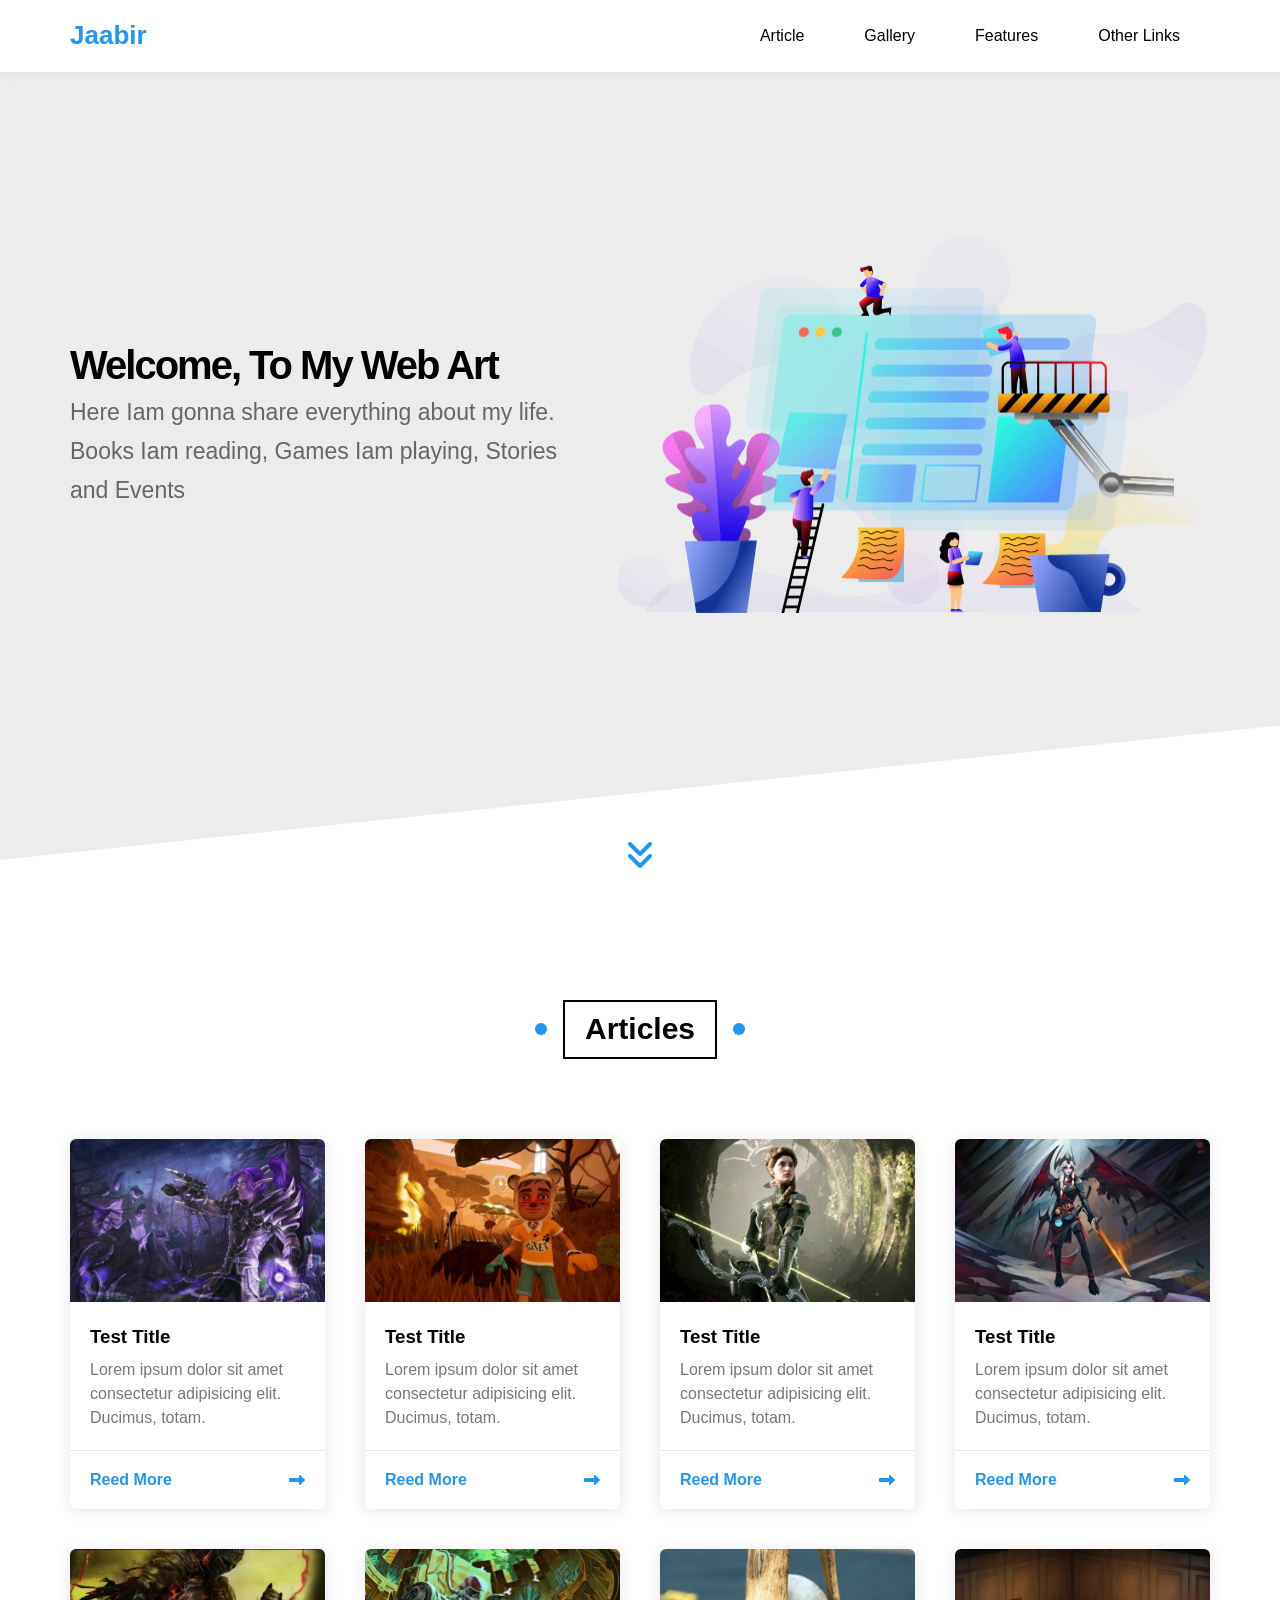
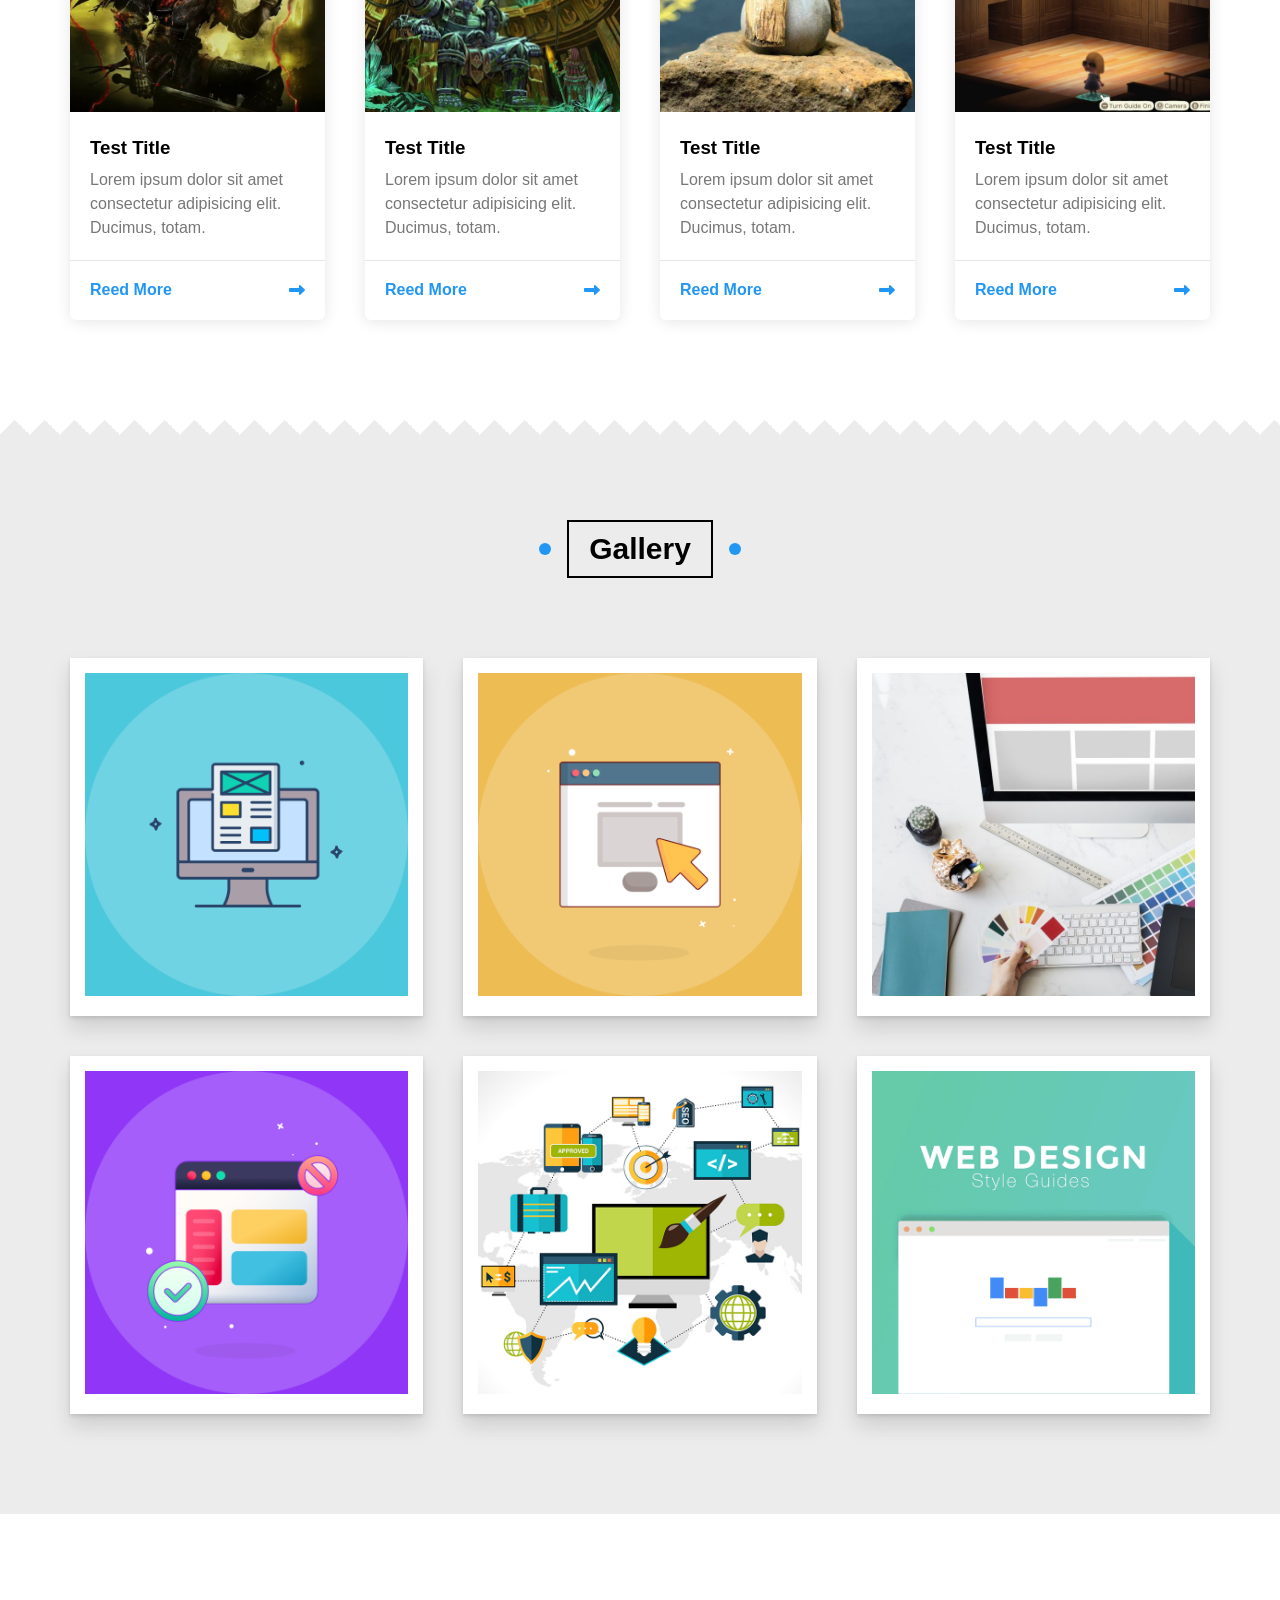
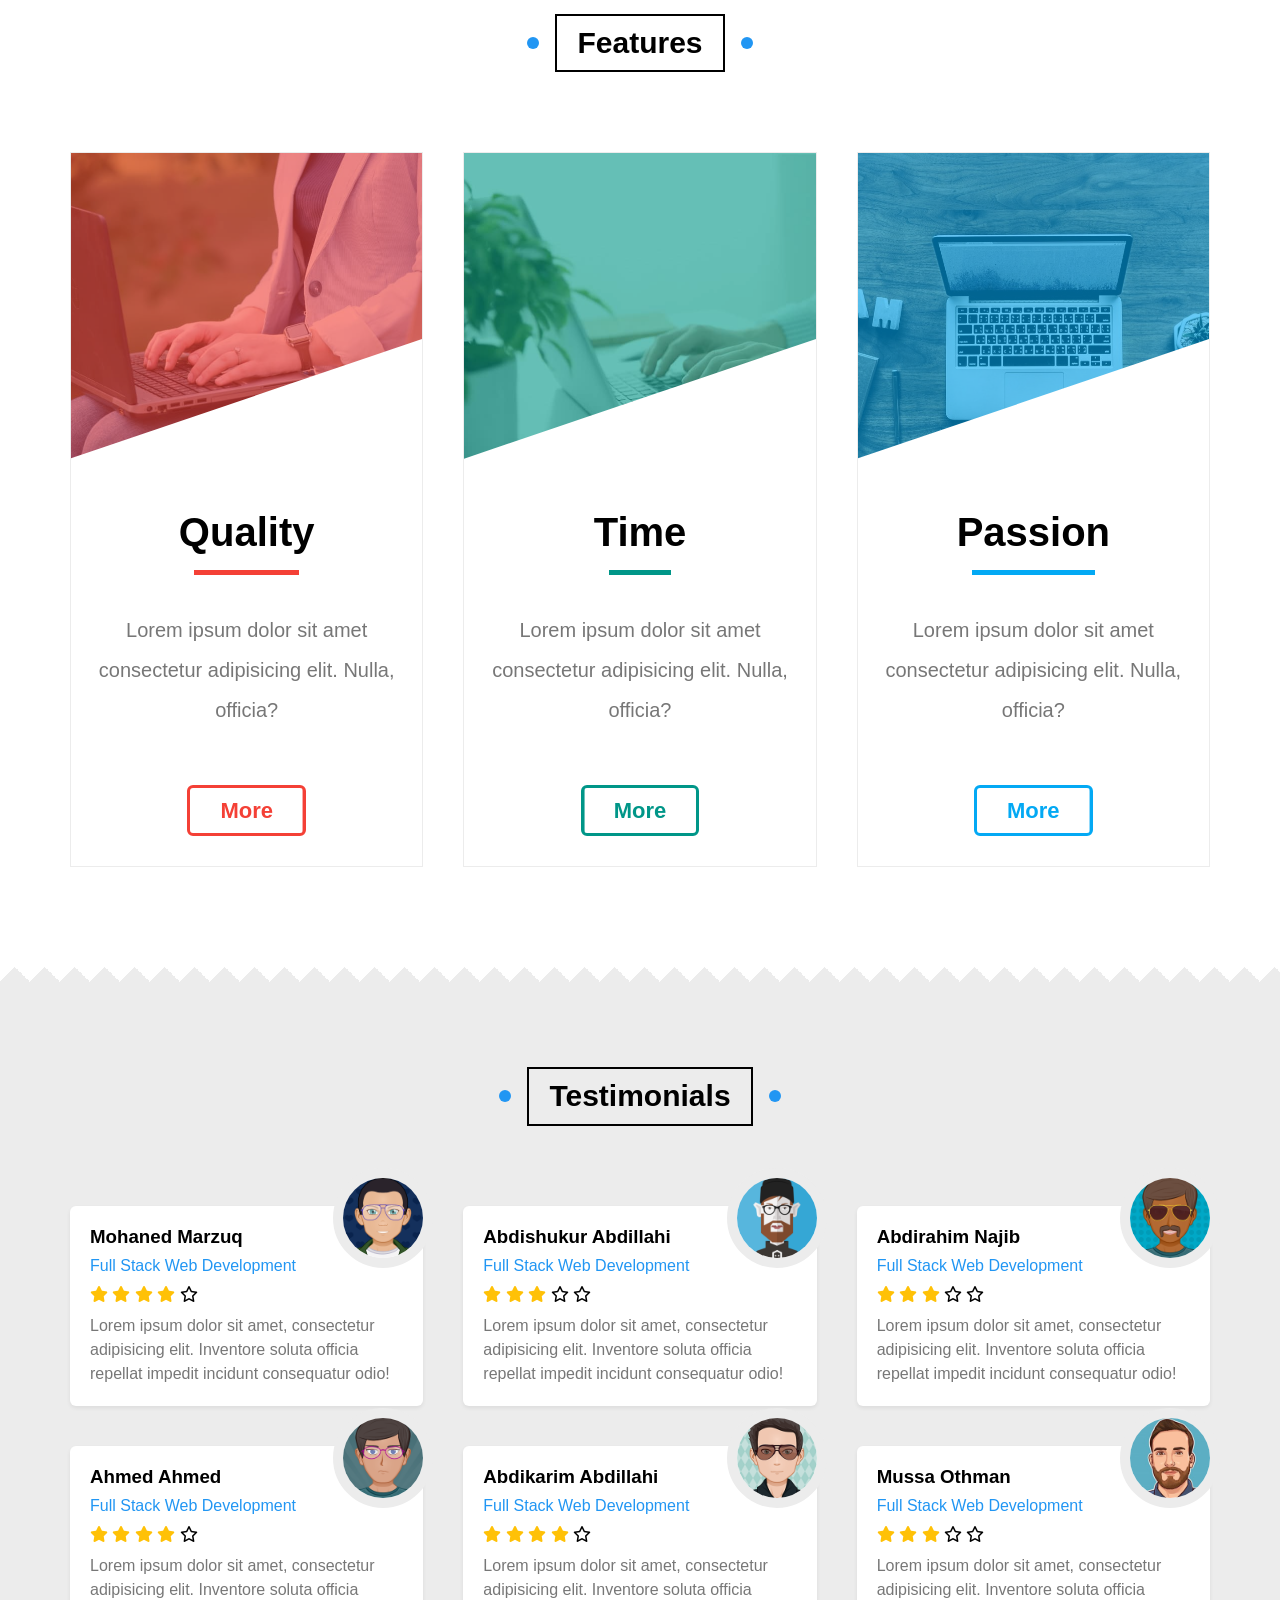
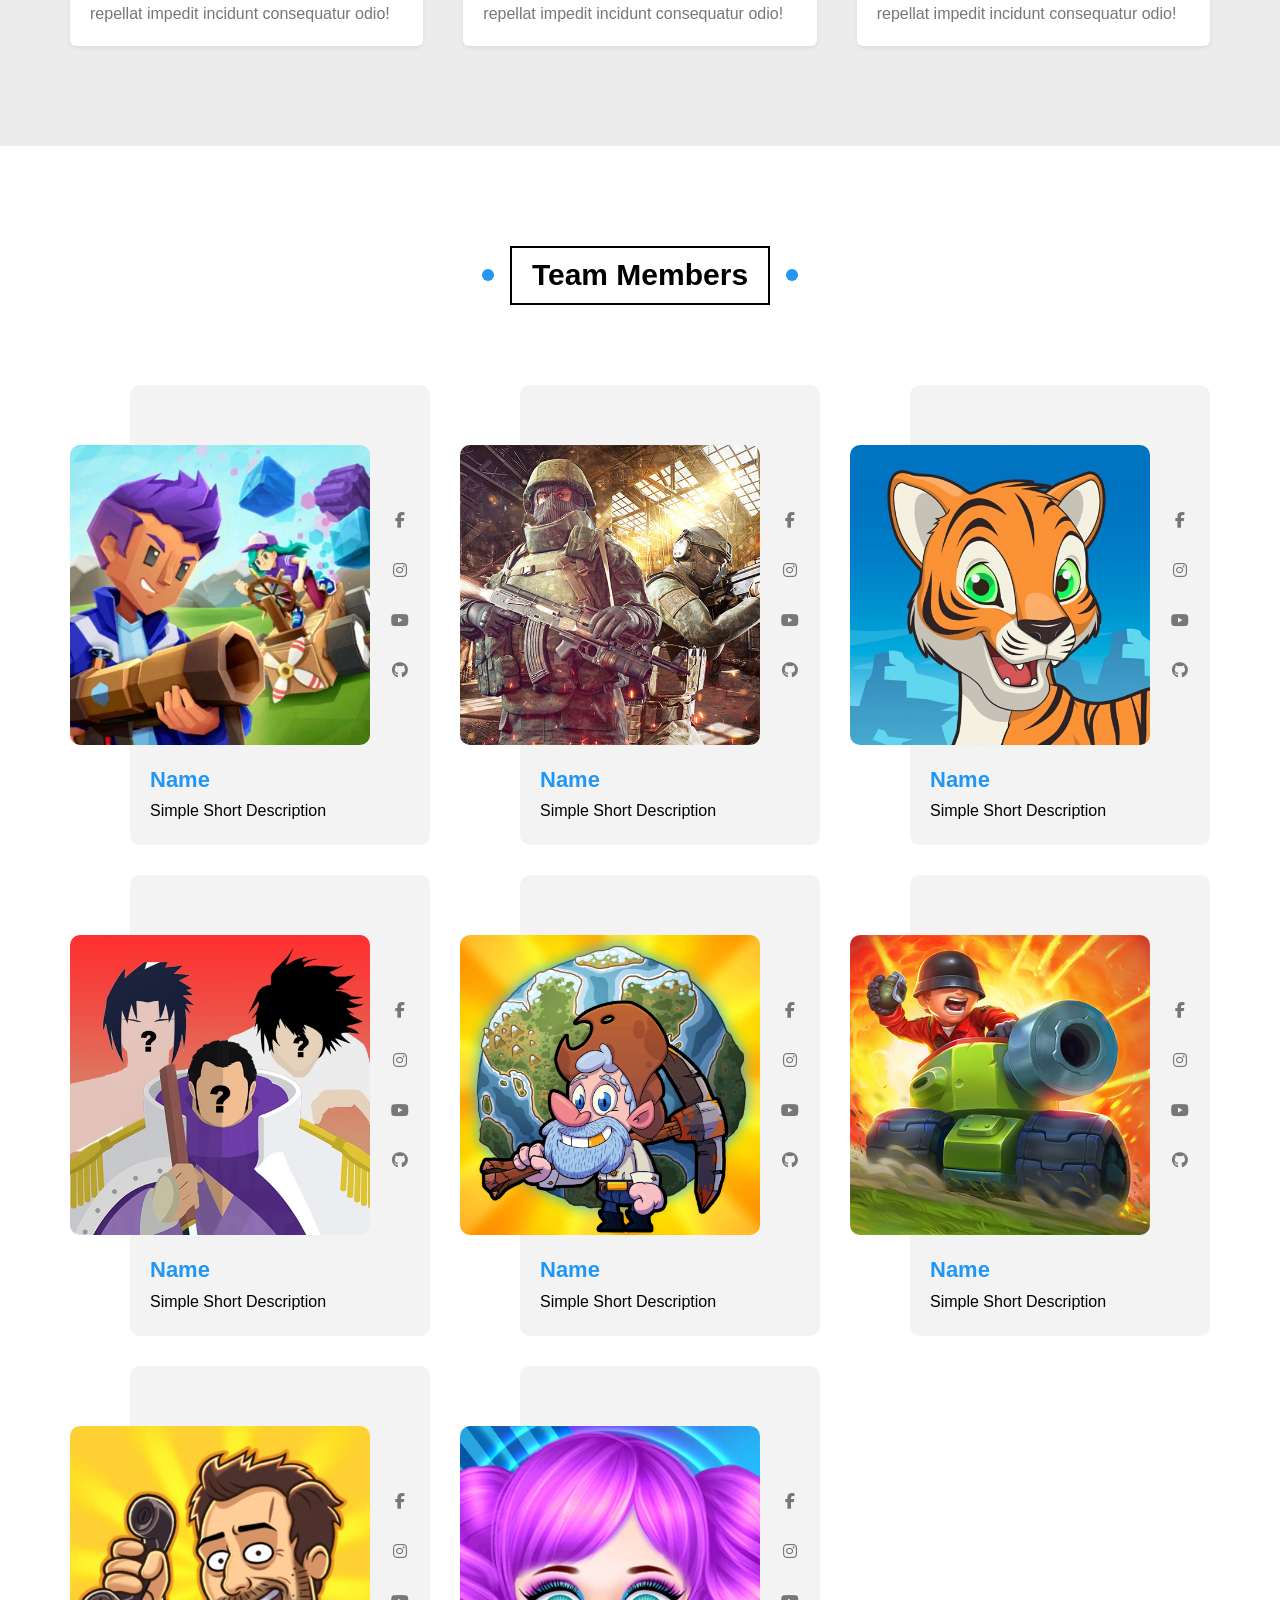
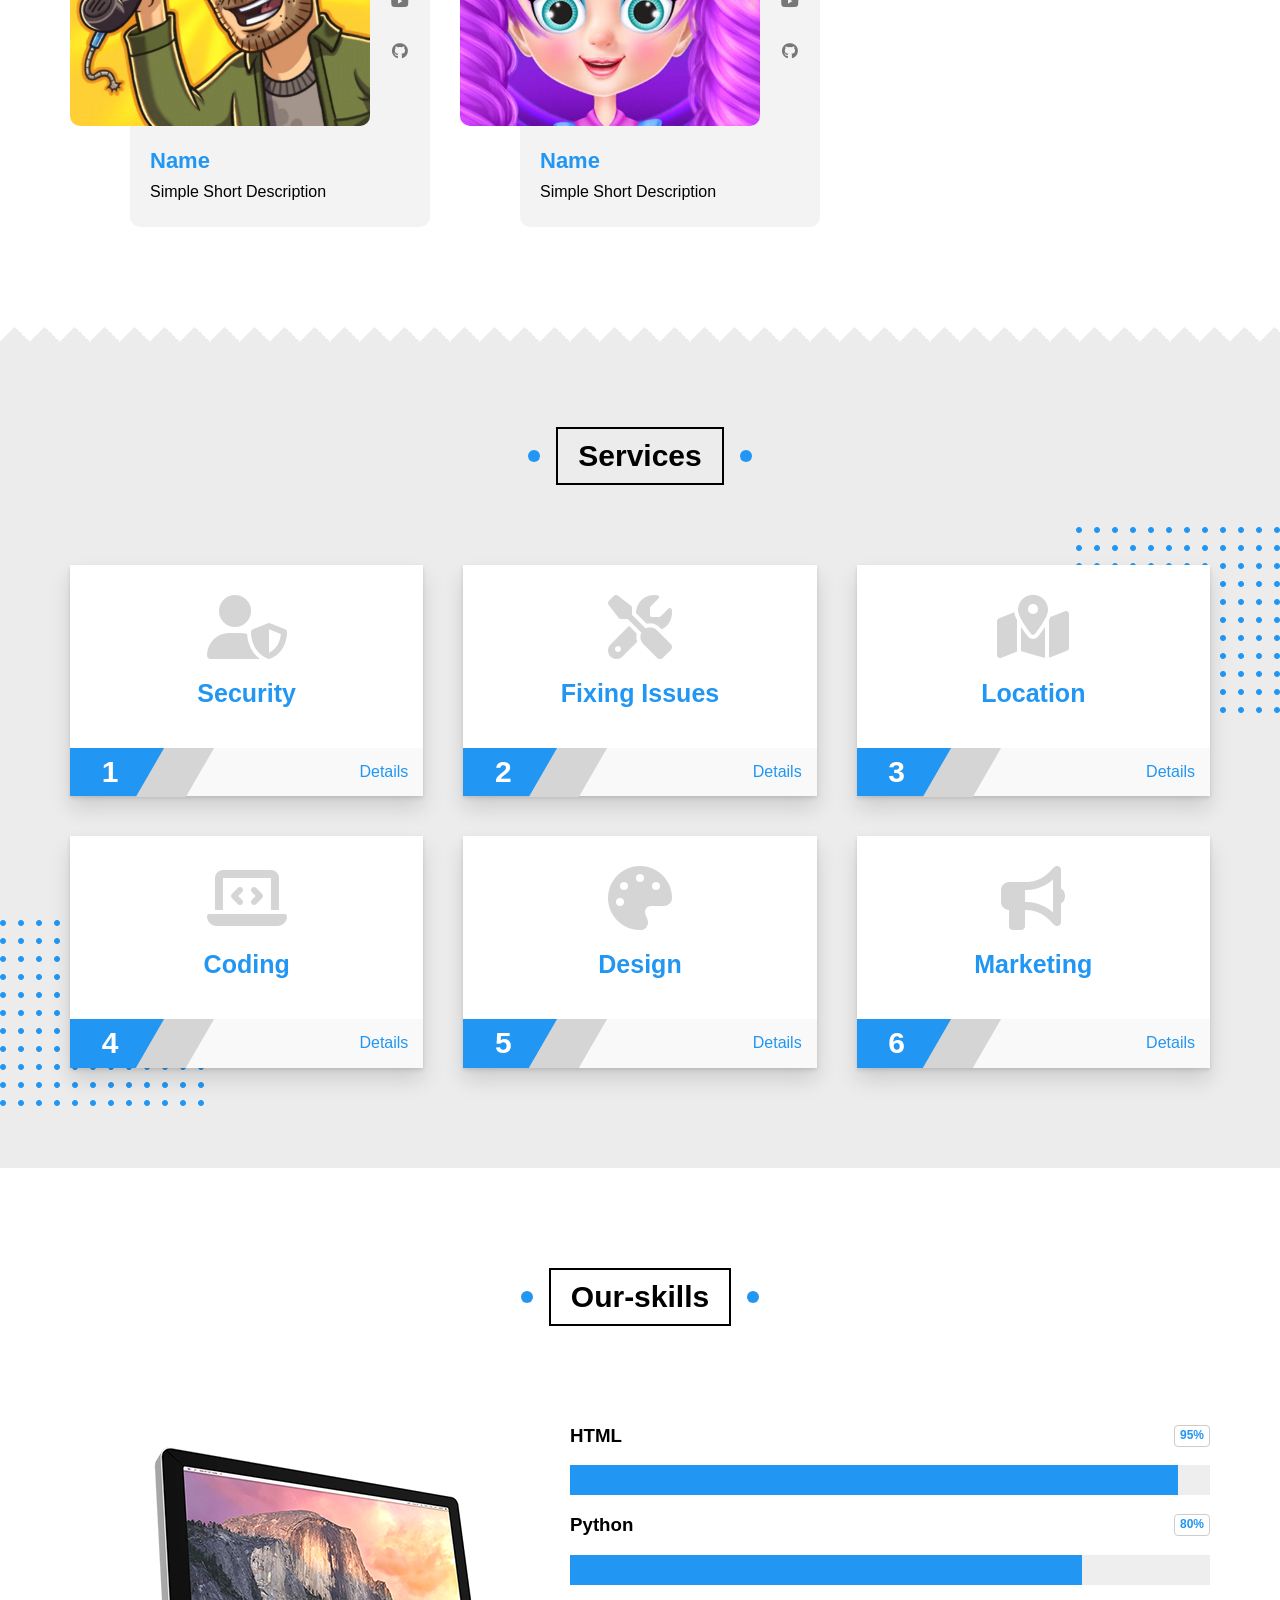
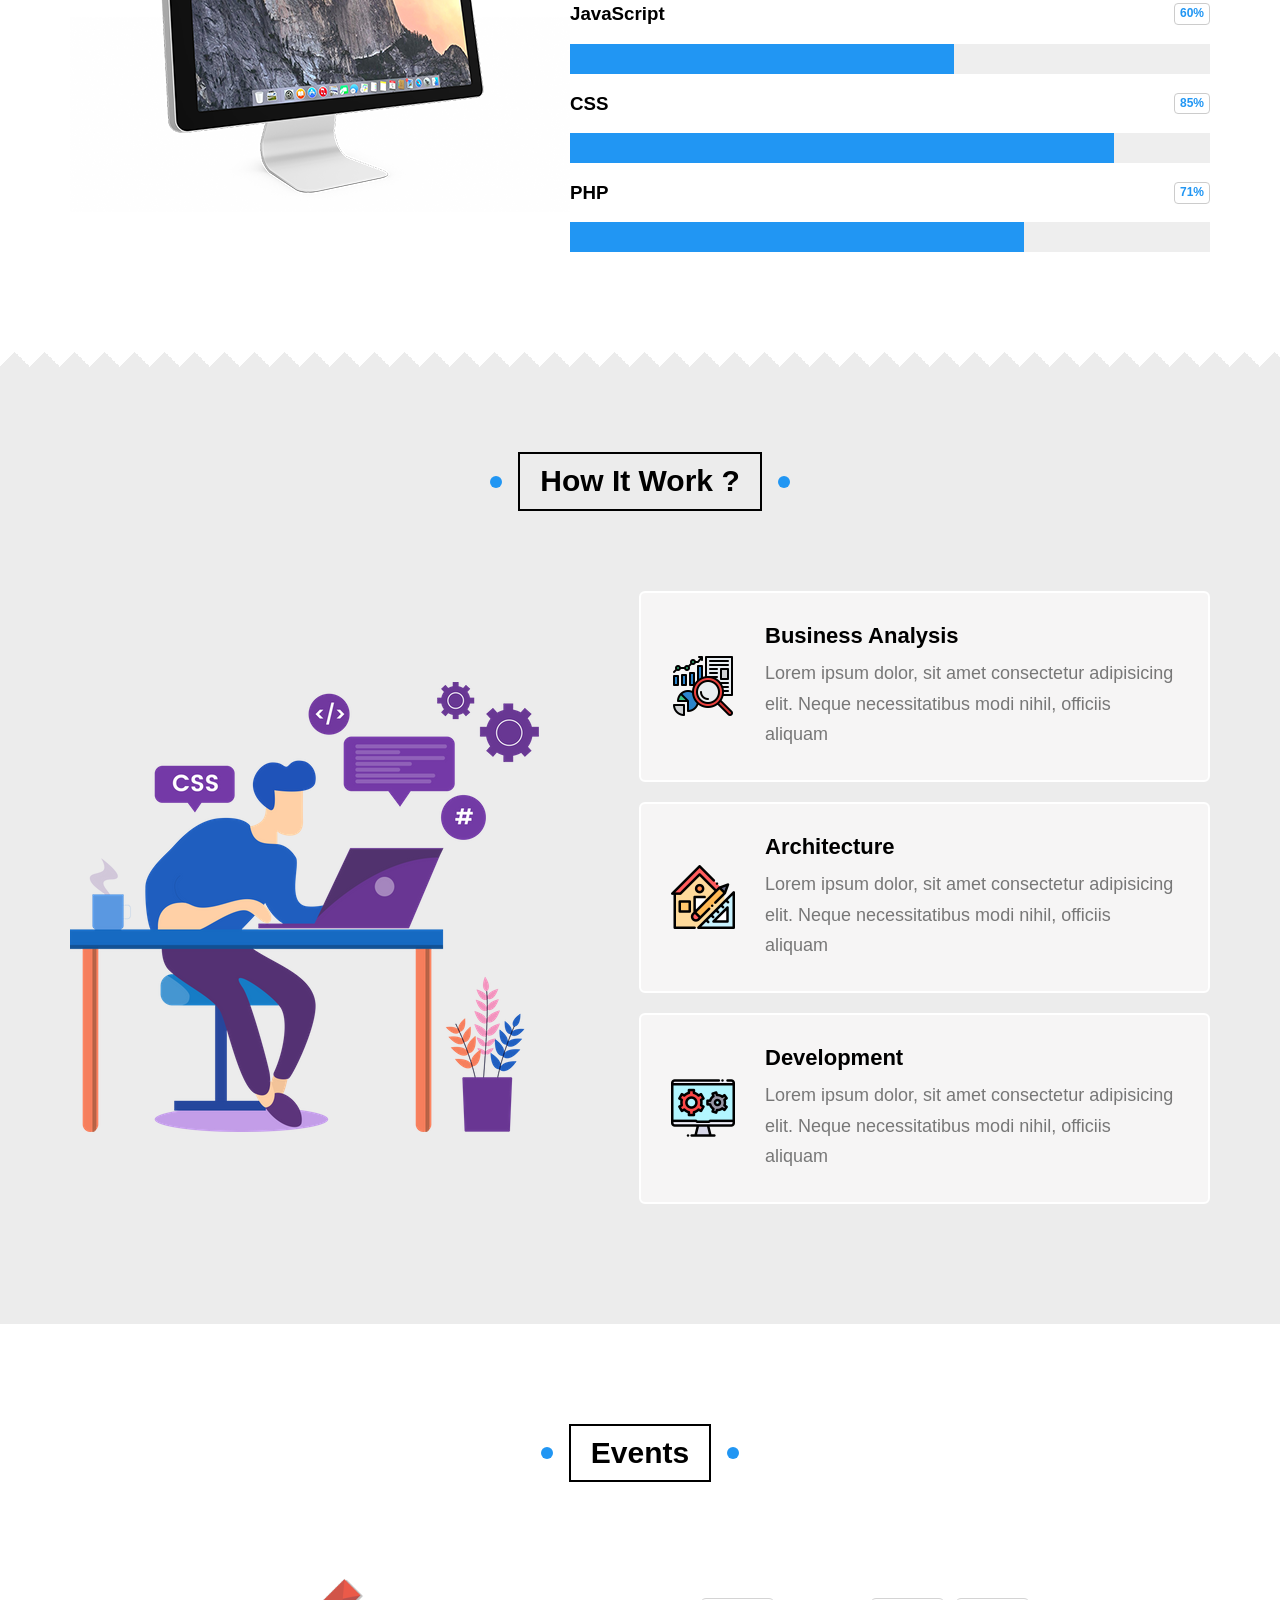
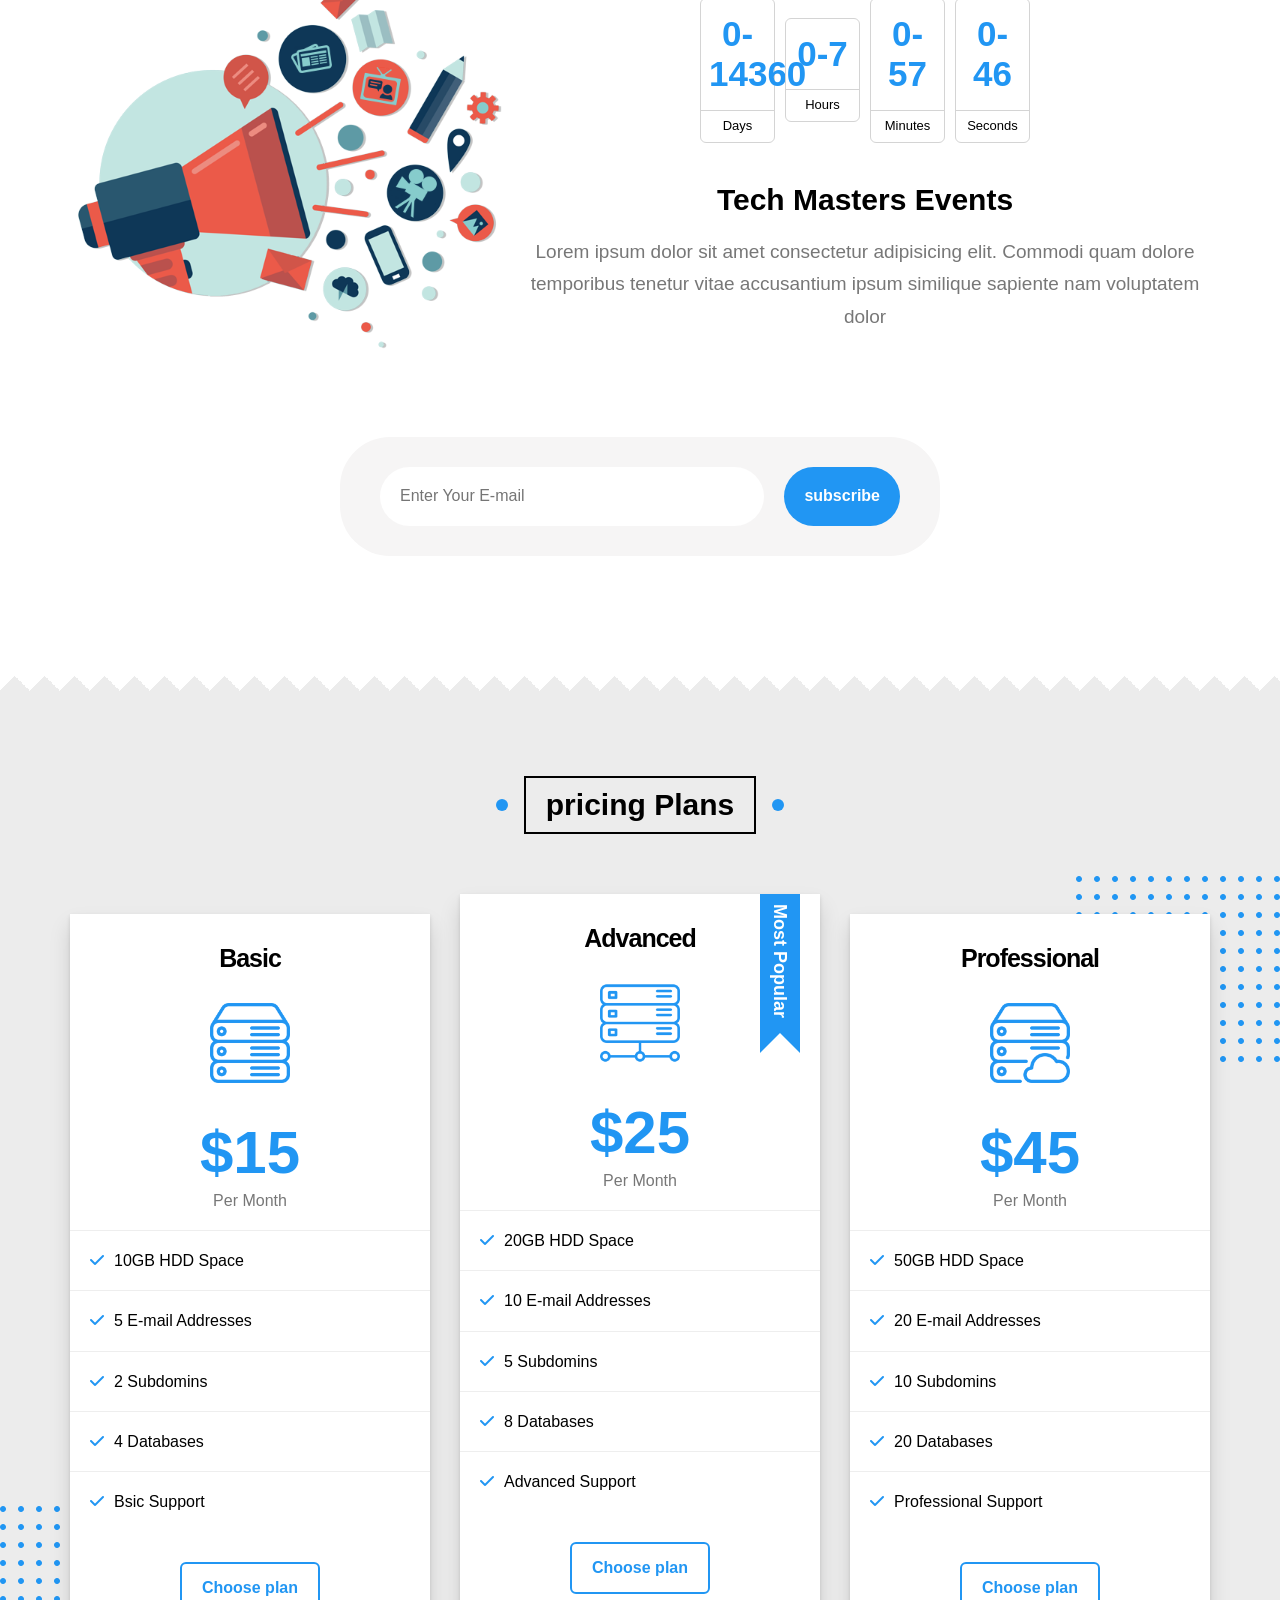
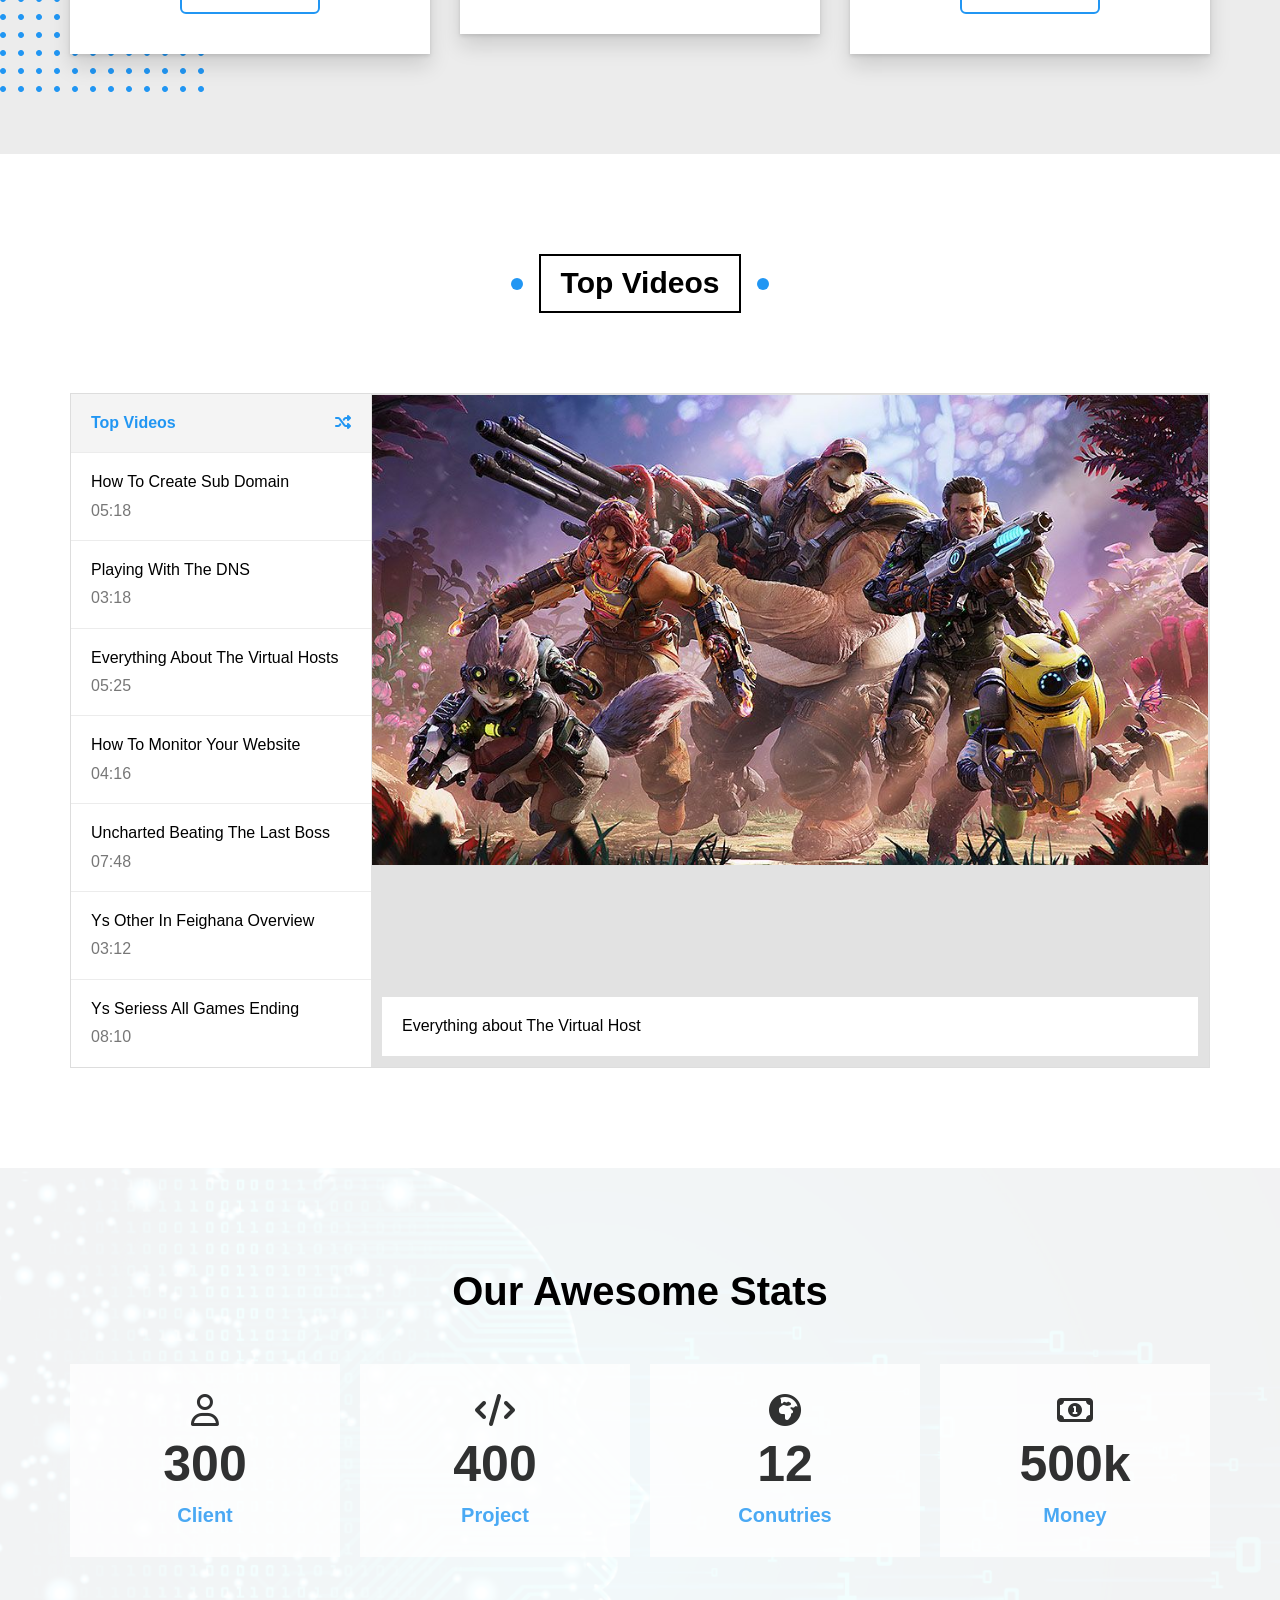
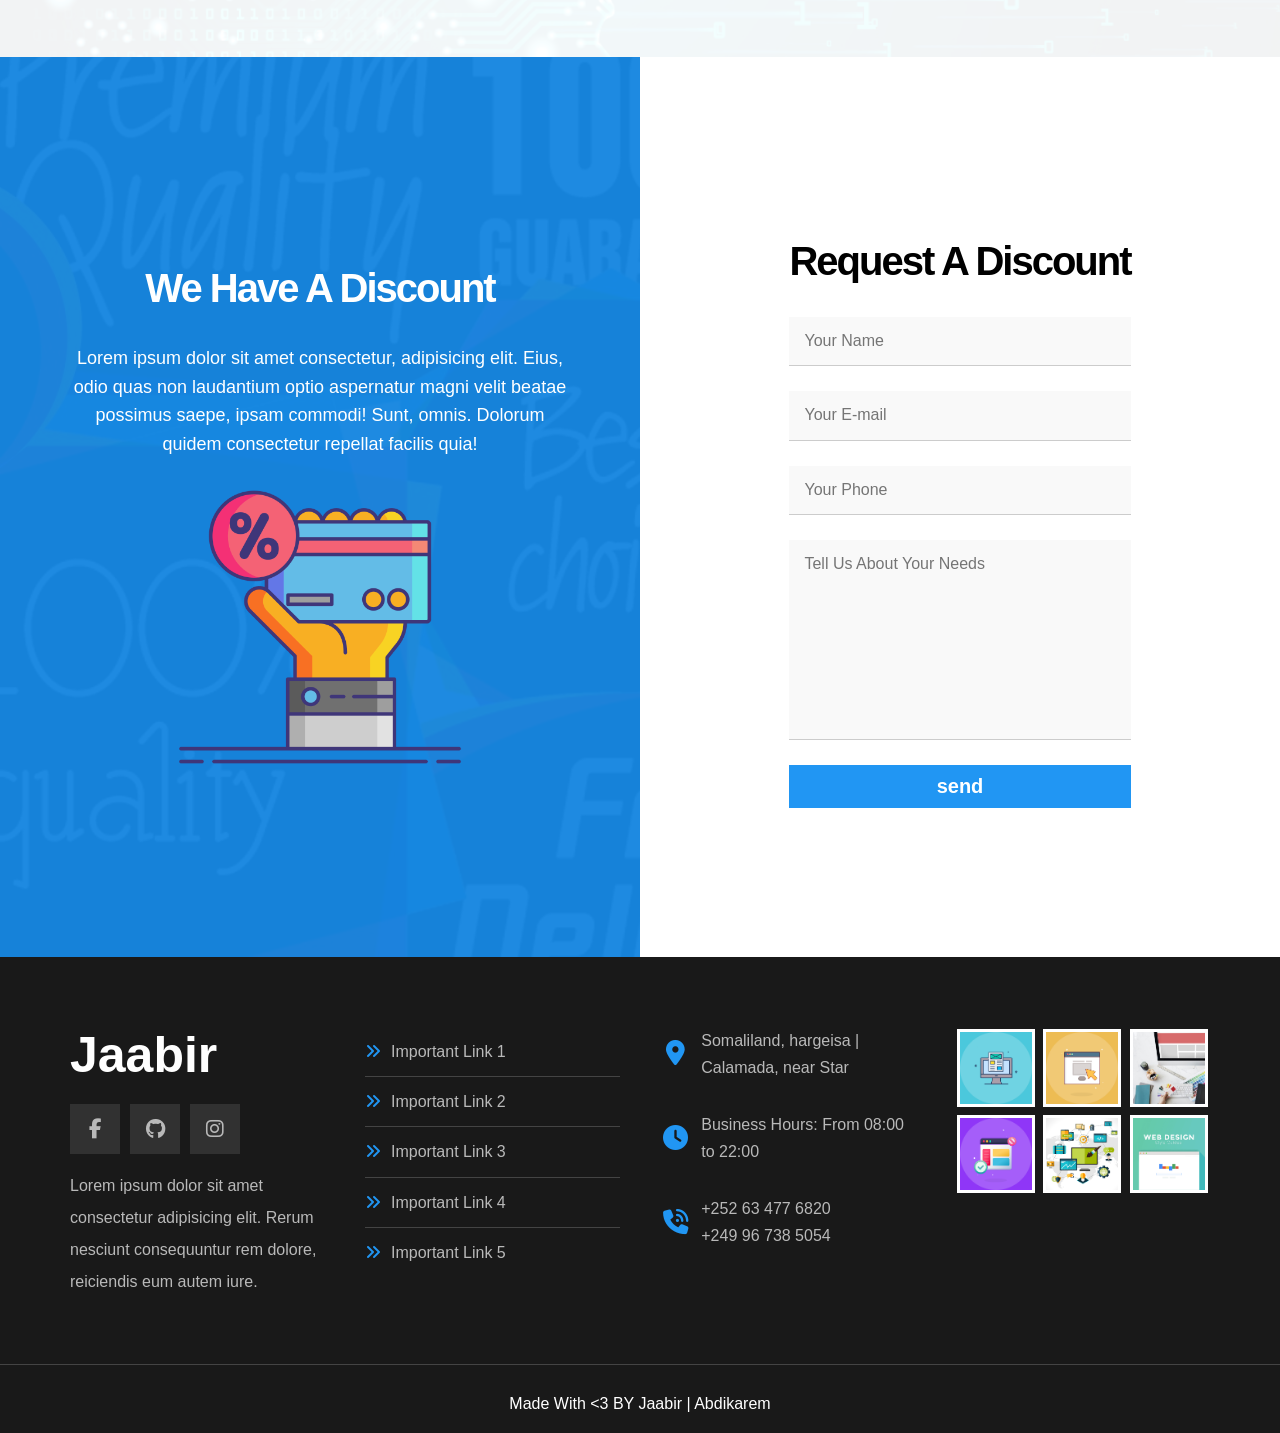
==== commit e45c1676: "New Update" ====
--- a/index.html
+++ b/index.html
@@ -823,22 +823,22 @@
         <div class="container">
             <div class="box">
                 <i class="far fa-user fa-2x fa-fw"></i>
-                <span class="number" data-goal="300">0</span>
+                <span class="number" data-goal="300">300</span>
                 <span class="text">Client</span>
             </div>
             <div class="box">
                 <i class="fas fa-code fa-2x fa-fw"></i>
-                <span class="number" data-goal="400">0</span>
+                <span class="number" data-goal="400">400</span>
                 <span class="text">Project</span>
             </div>
             <div class="box">
                 <i class="fas fa-globe-africa fa-2x fa-fw"></i>
-                <span class="number" data-goal="12">0</span>
+                <span class="number" data-goal="12">12</span>
                 <span class="text">Conutries</span>
             </div>
             <div class="box">
                 <i class="far fa-money-bill-alt fa-2x fa-fw"></i>
-                <span class="number" data-goal="500">0</span>
+                <span class="number" data-goal="500">500k</span>
                 <span class="text">Money</span>
             </div>
         </div>
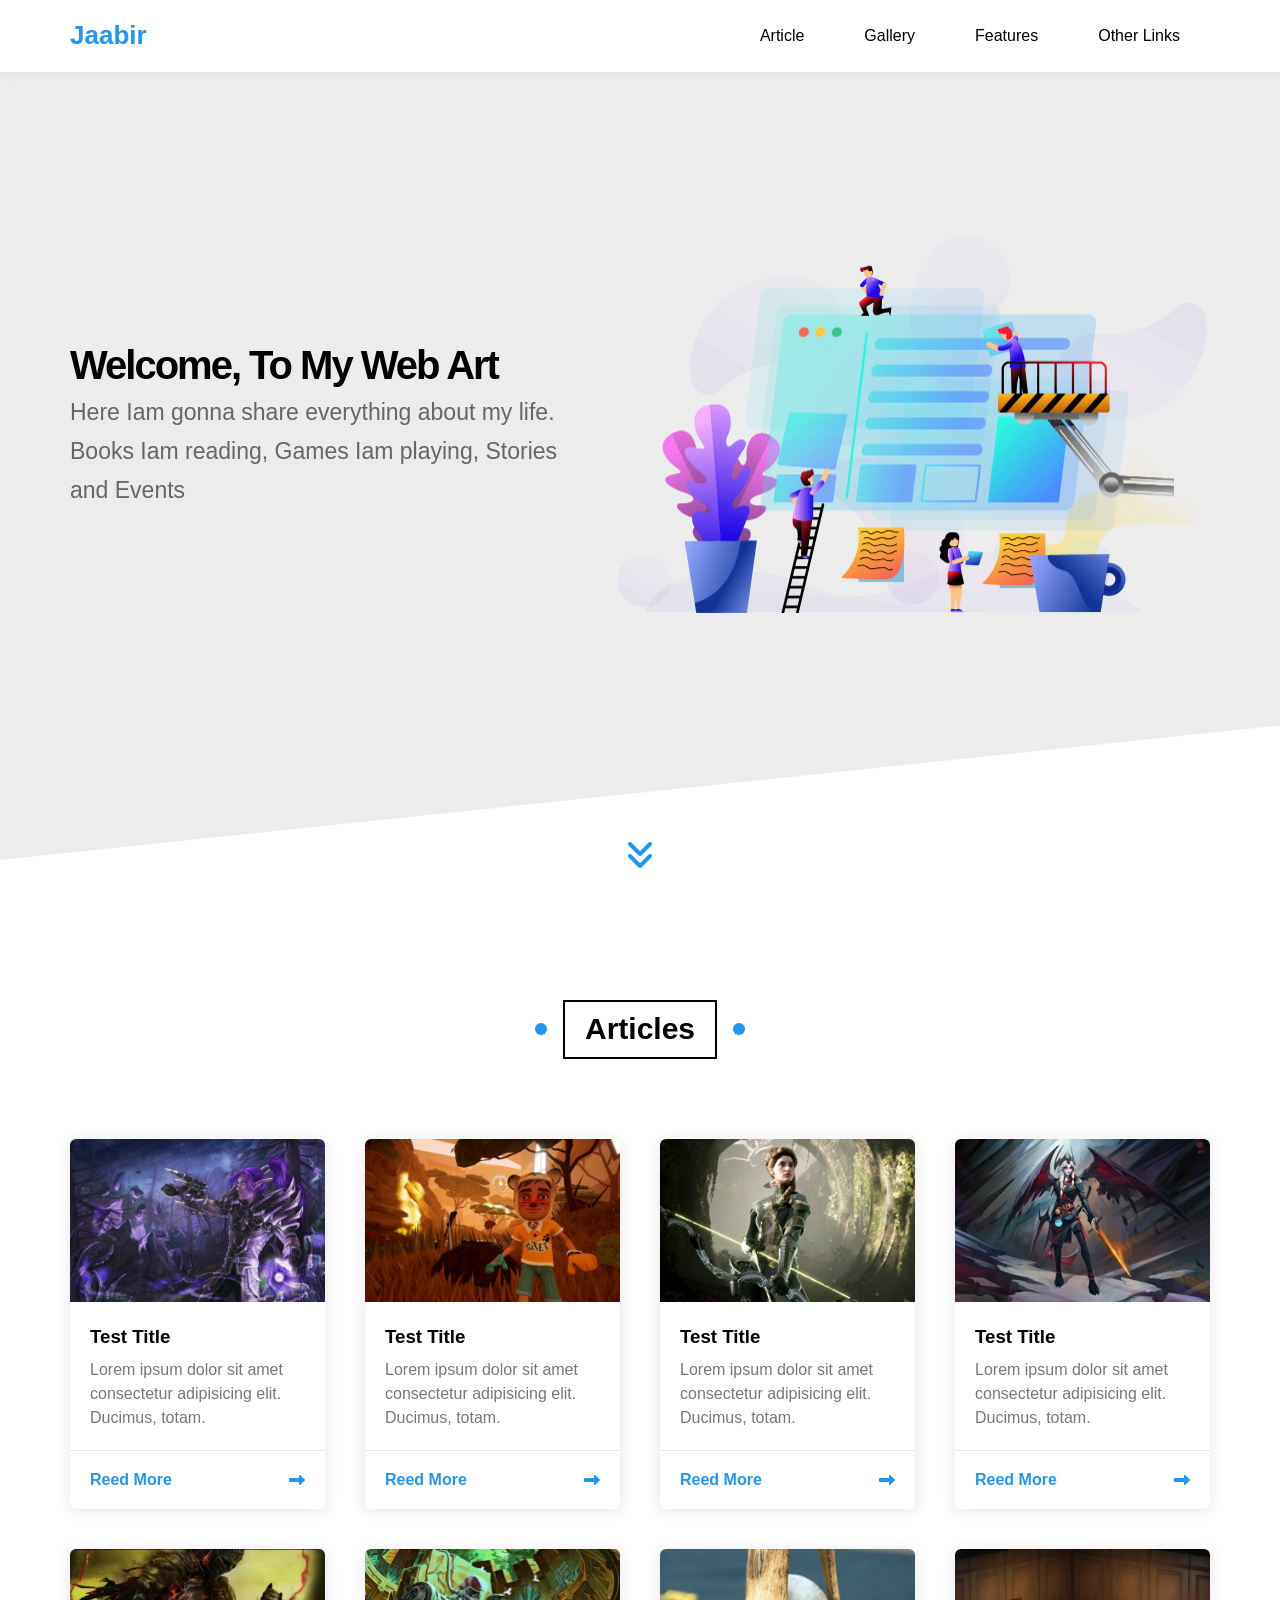
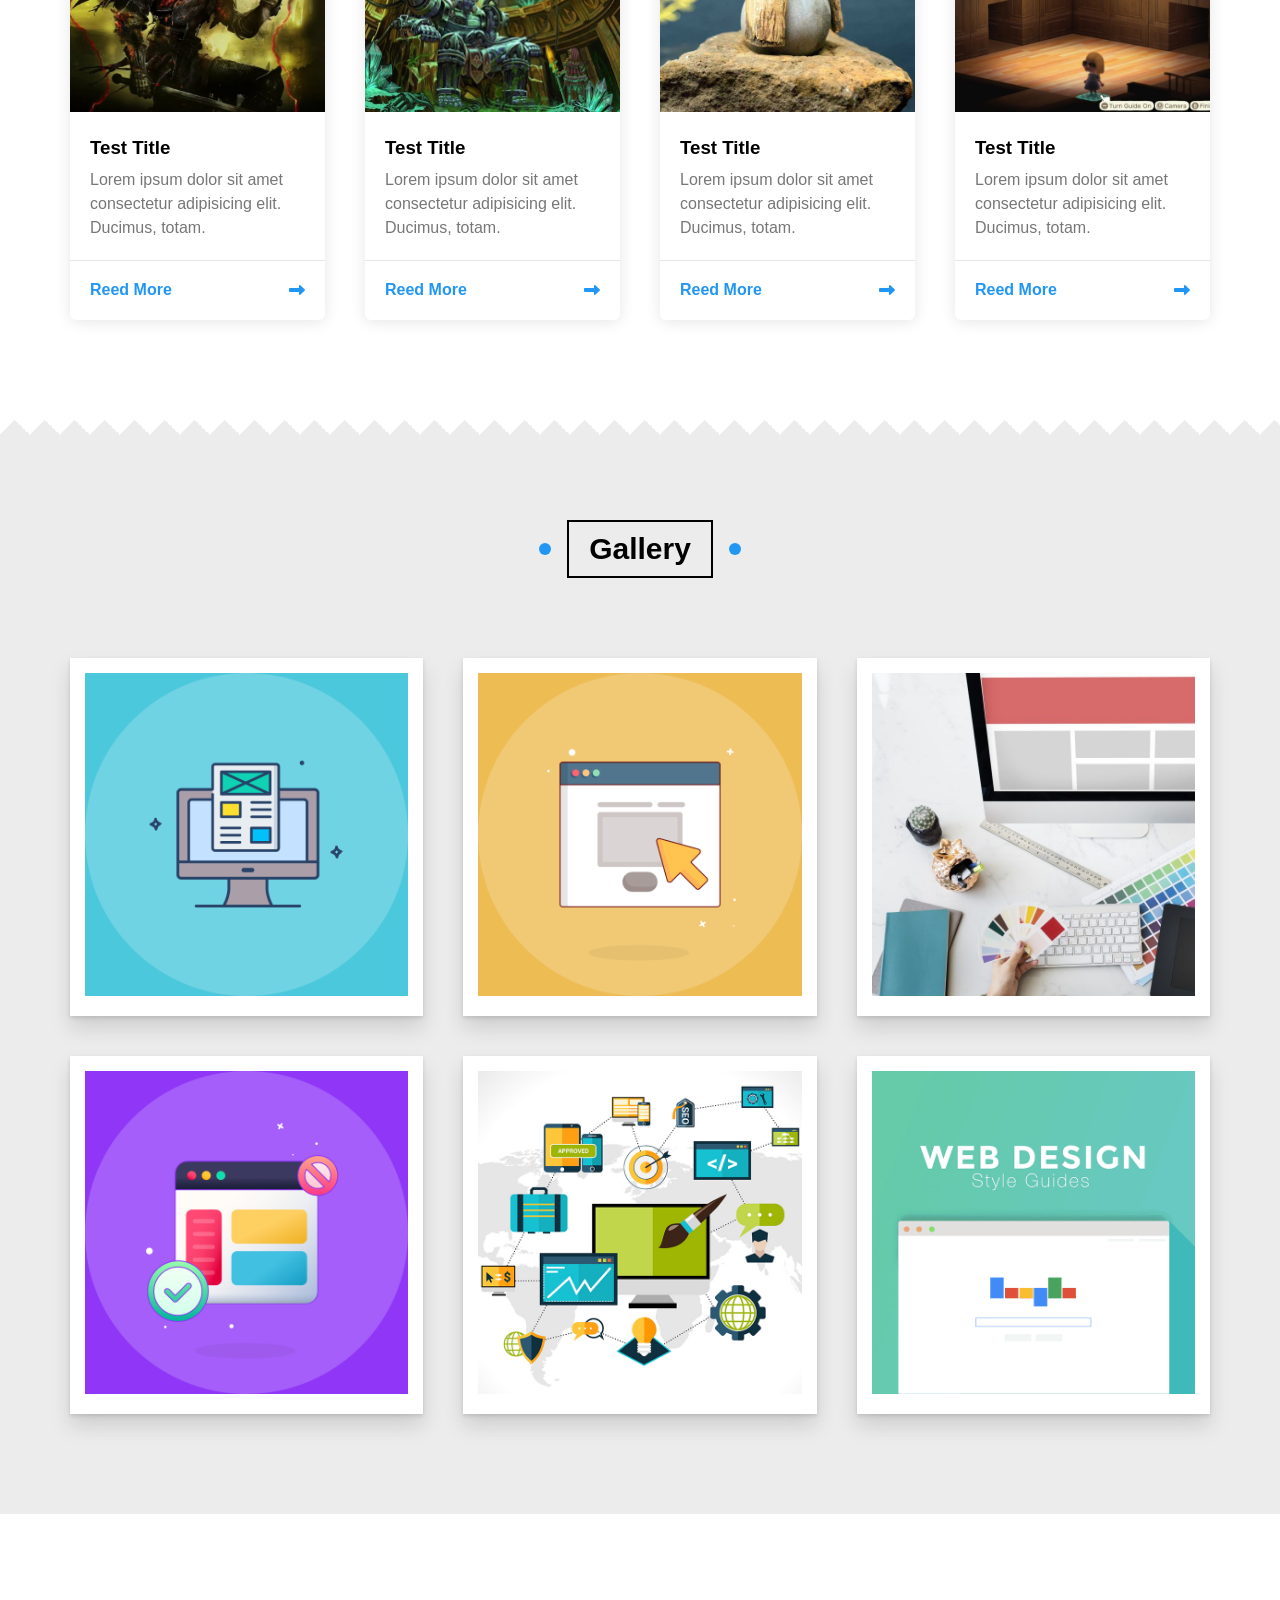
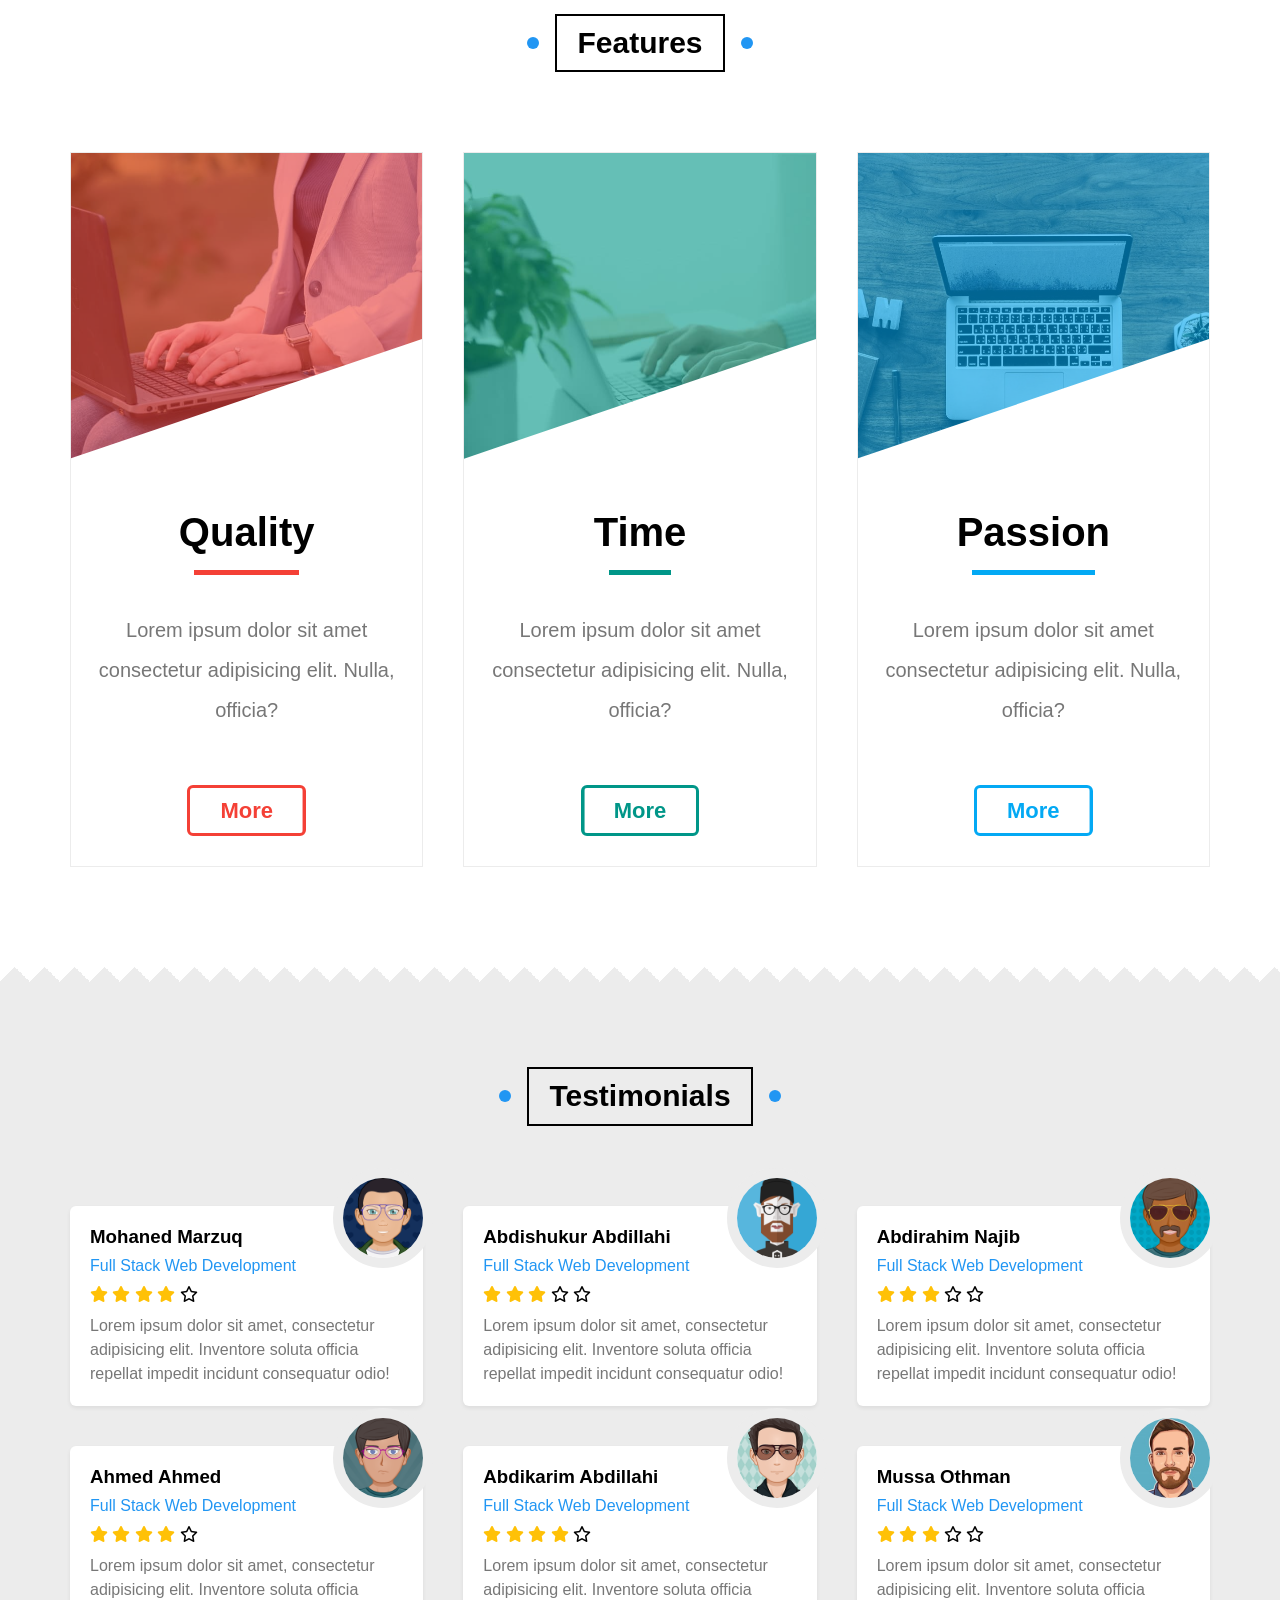
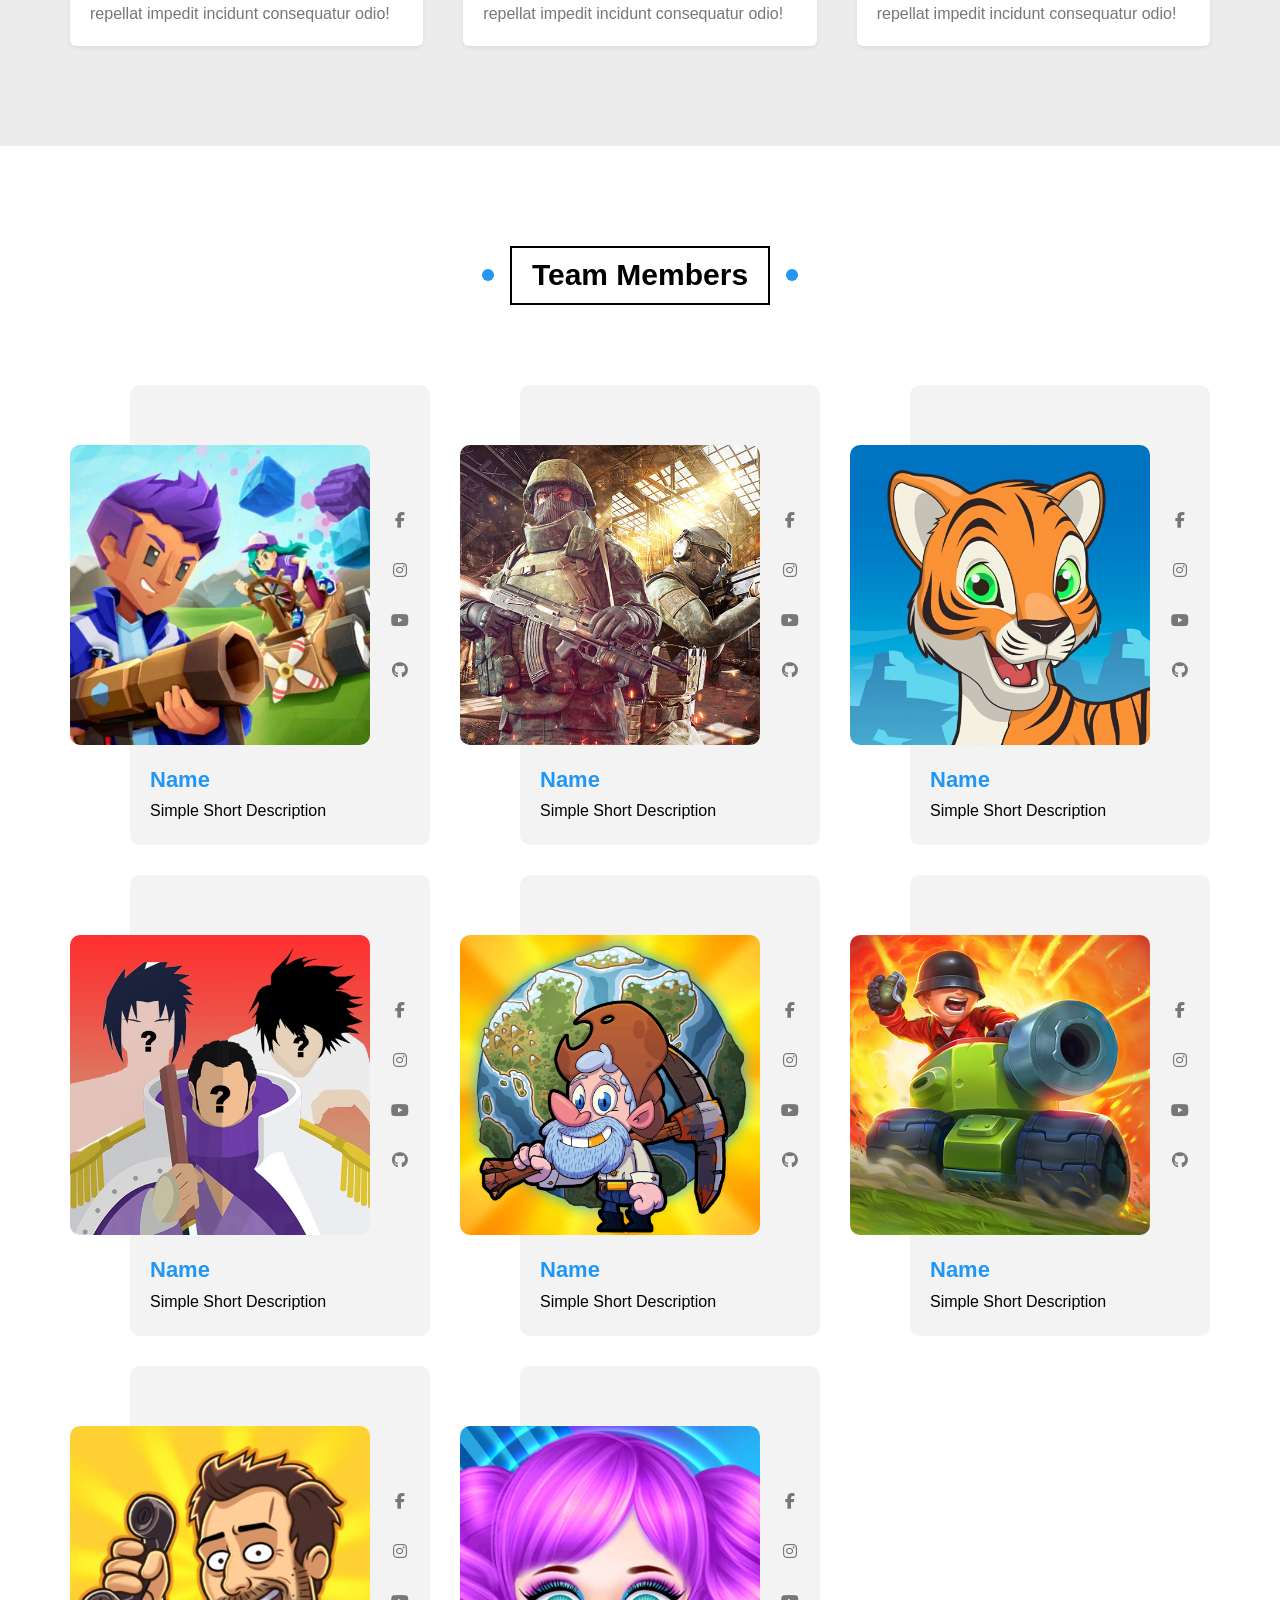
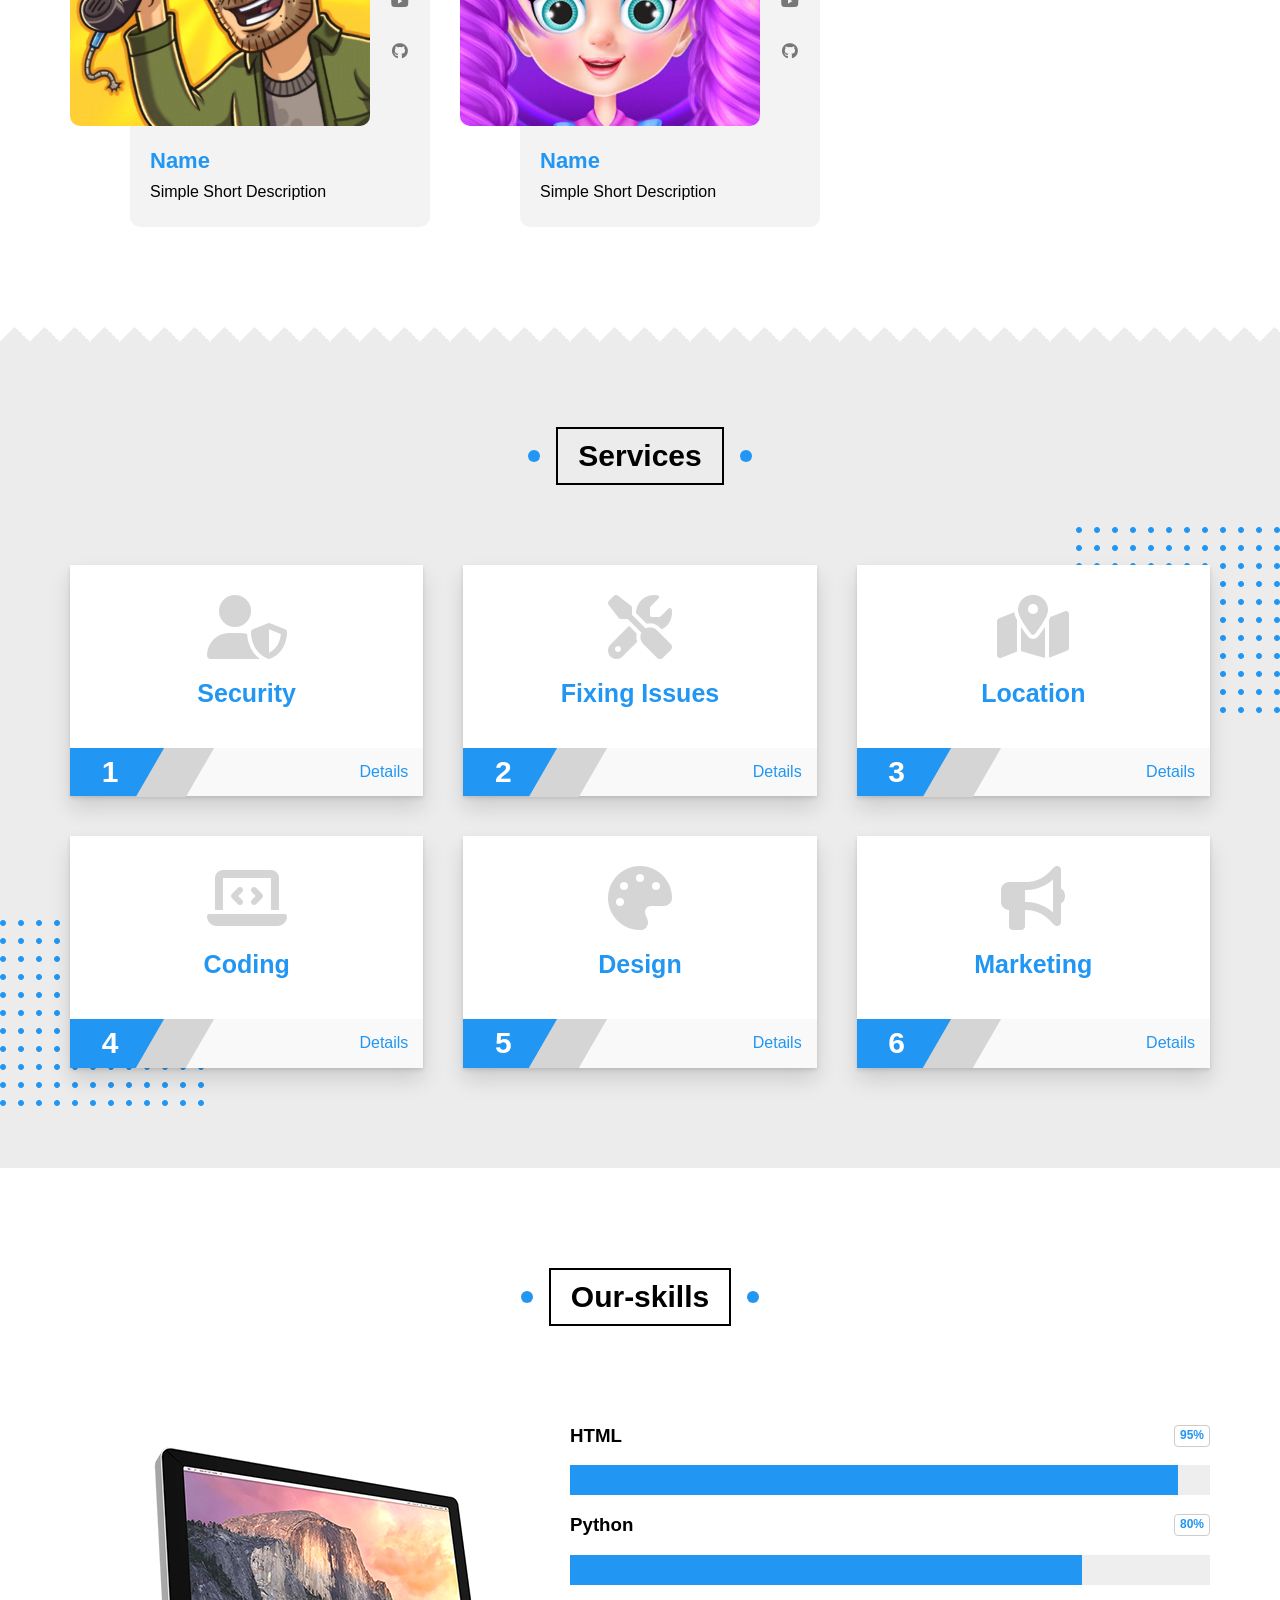
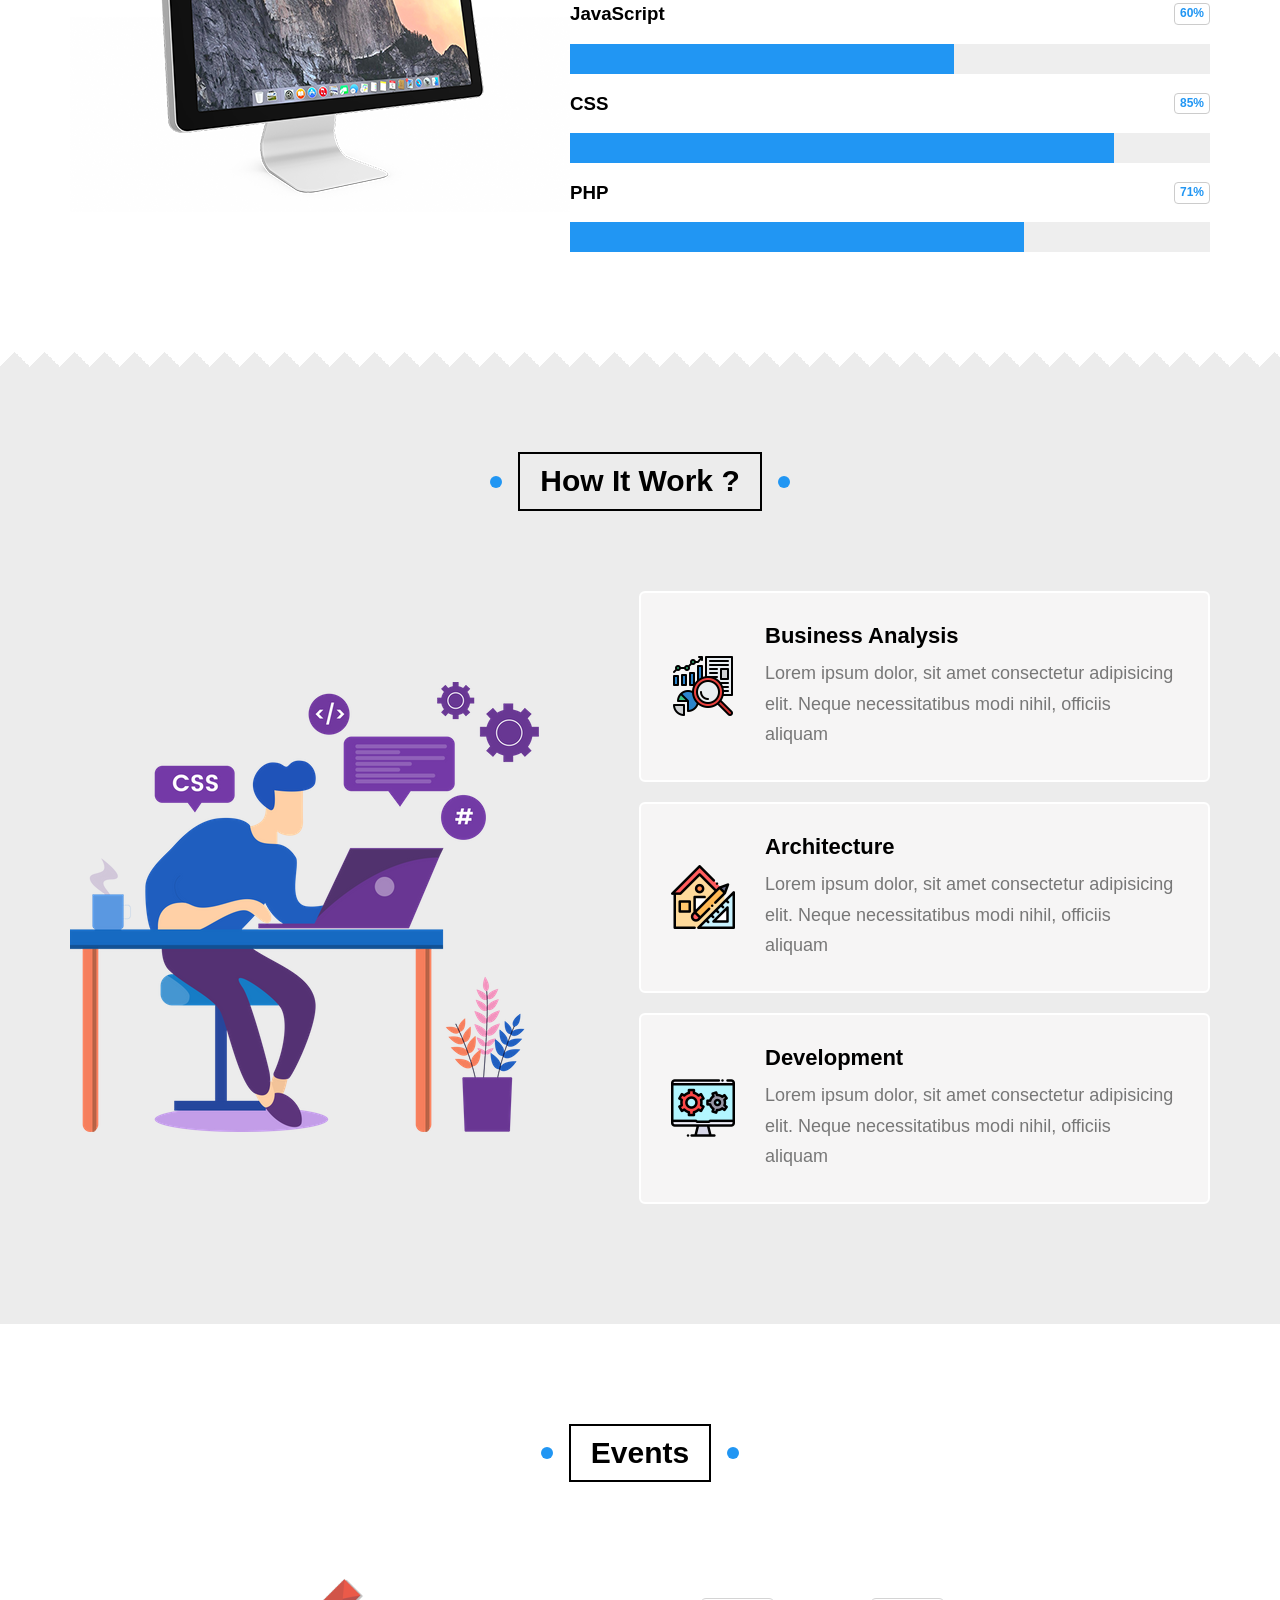
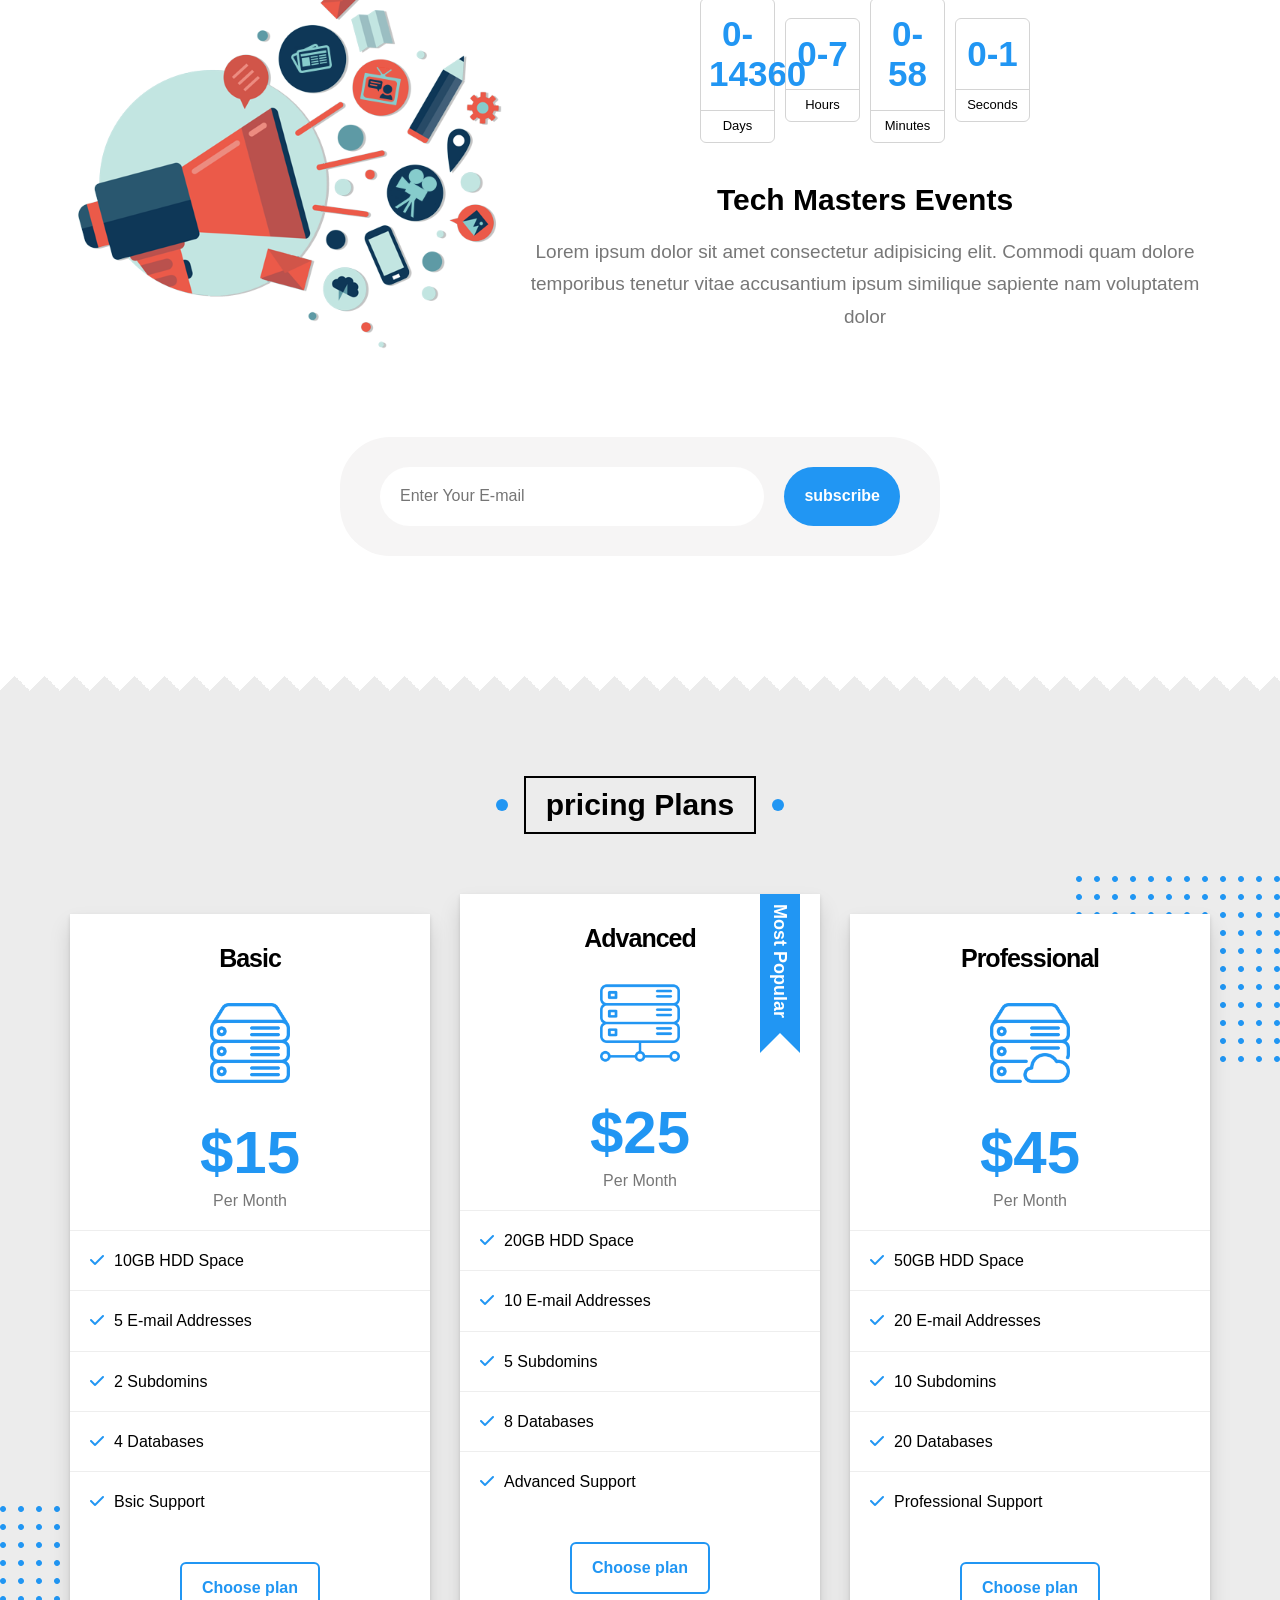
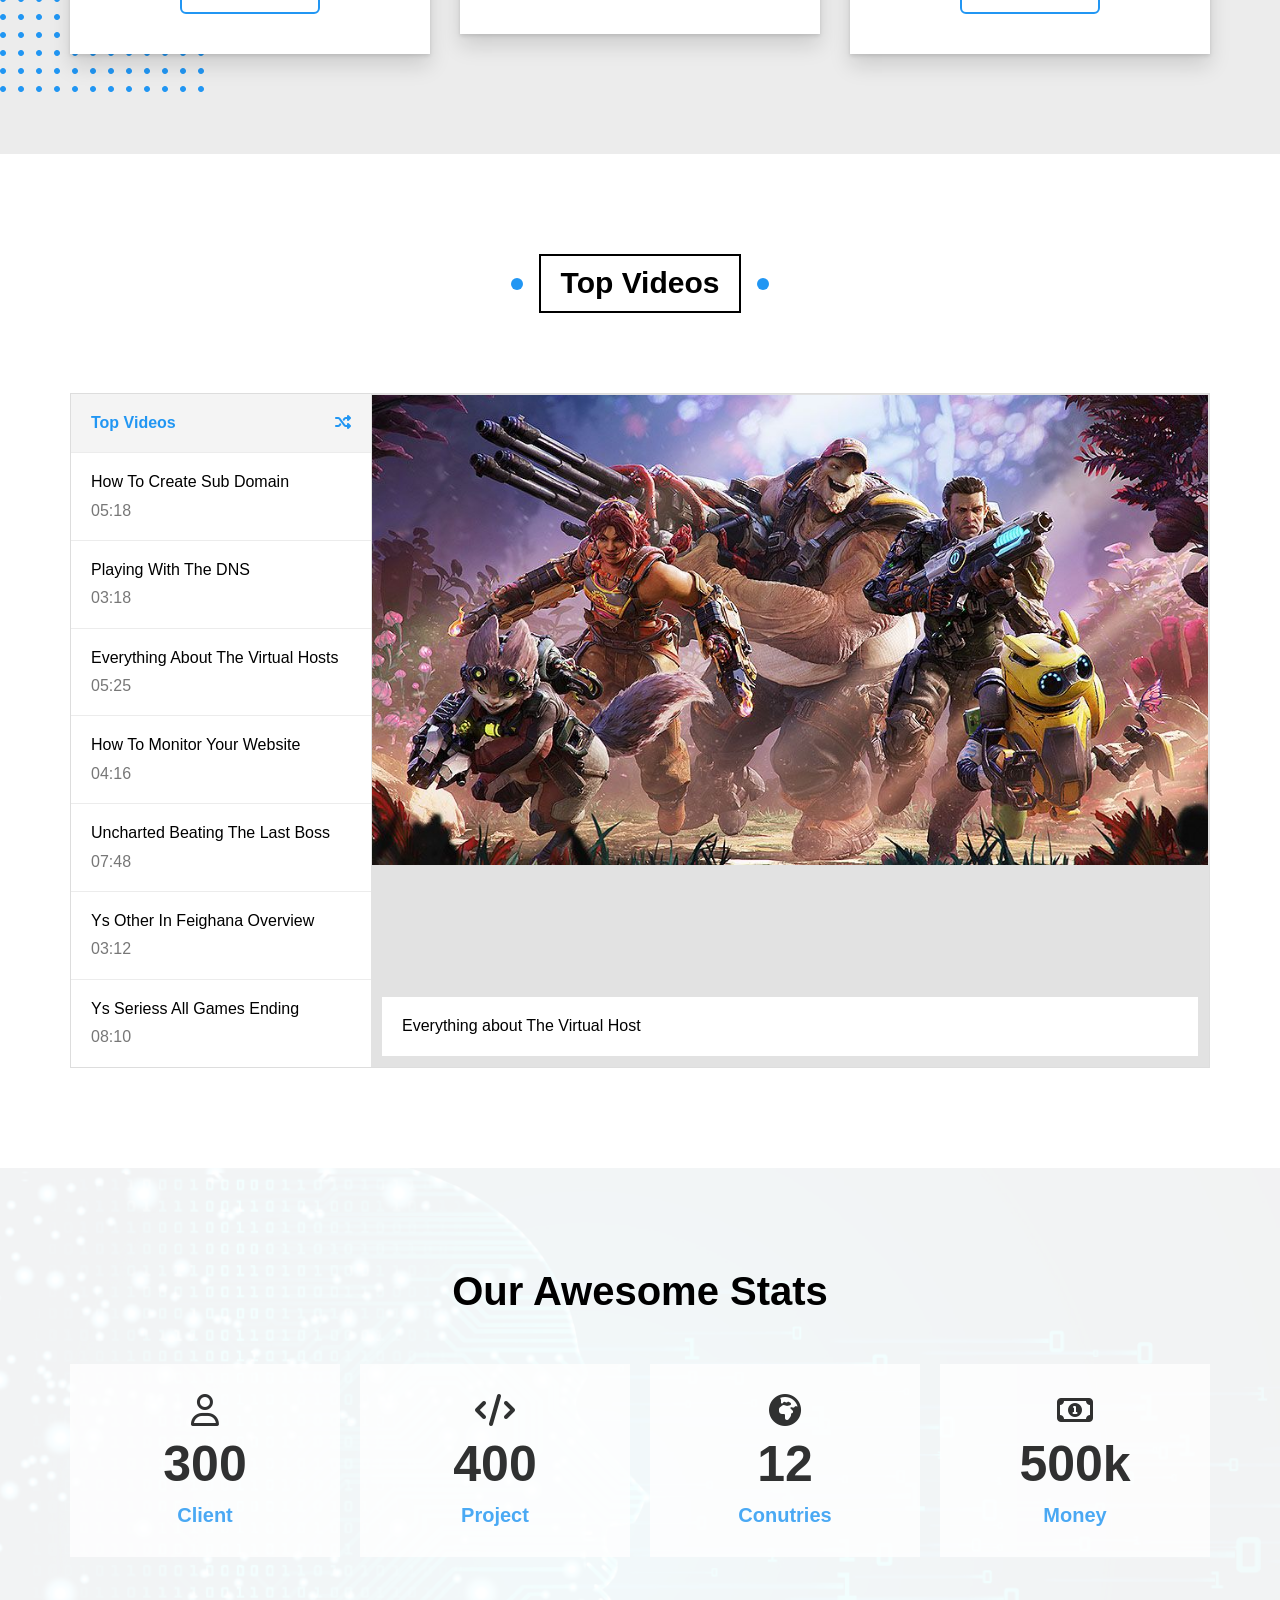
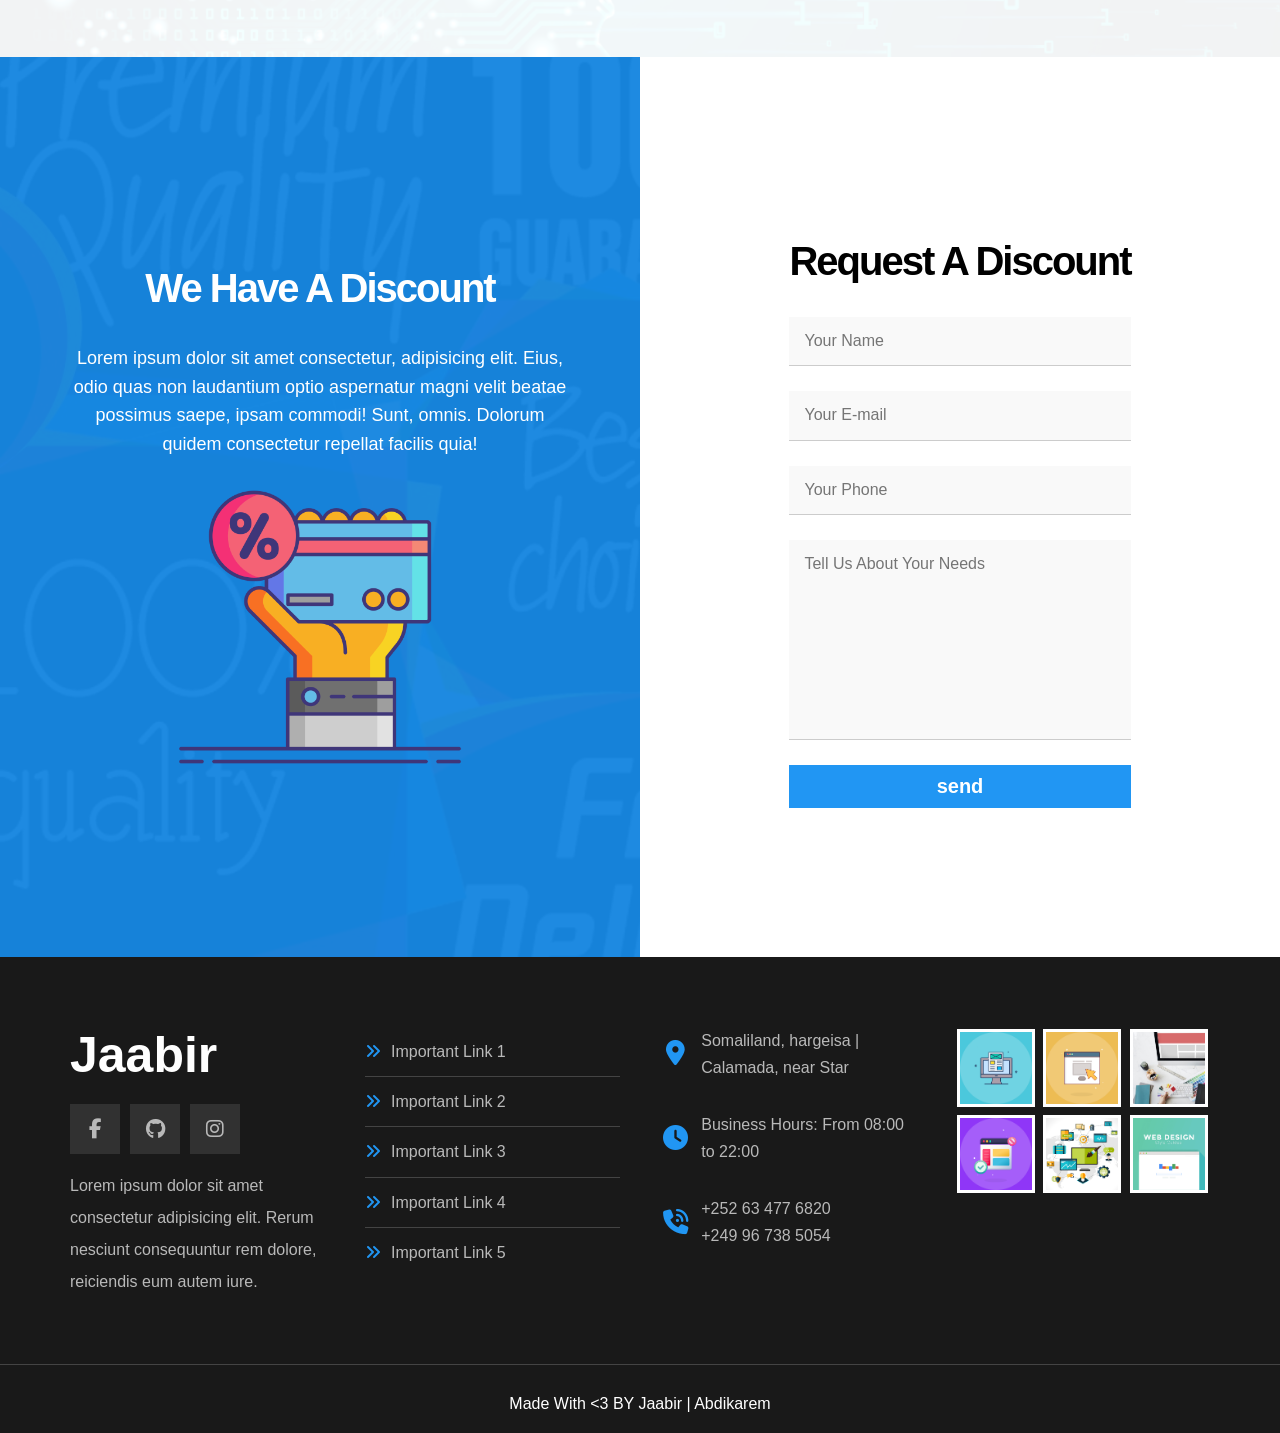
==== commit a51ea0d1: "New Update" ====
--- a/index.html
+++ b/index.html
@@ -823,22 +823,22 @@
         <div class="container">
             <div class="box">
                 <i class="far fa-user fa-2x fa-fw"></i>
-                <span class="number" data-goal="300">300</span>
+                <span class="number" dataa-goal="300">300</span>
                 <span class="text">Client</span>
             </div>
             <div class="box">
                 <i class="fas fa-code fa-2x fa-fw"></i>
-                <span class="number" data-goal="400">400</span>
+                <span class="number" dataa-goal="400">400</span>
                 <span class="text">Project</span>
             </div>
             <div class="box">
                 <i class="fas fa-globe-africa fa-2x fa-fw"></i>
-                <span class="number" data-goal="12">12</span>
+                <span class="number" dataa-goal="12">12</span>
                 <span class="text">Conutries</span>
             </div>
             <div class="box">
                 <i class="far fa-money-bill-alt fa-2x fa-fw"></i>
-                <span class="number" data-goal="500">500k</span>
+                <span class="number" dataa-goal="500">500k</span>
                 <span class="text">Money</span>
             </div>
         </div>
